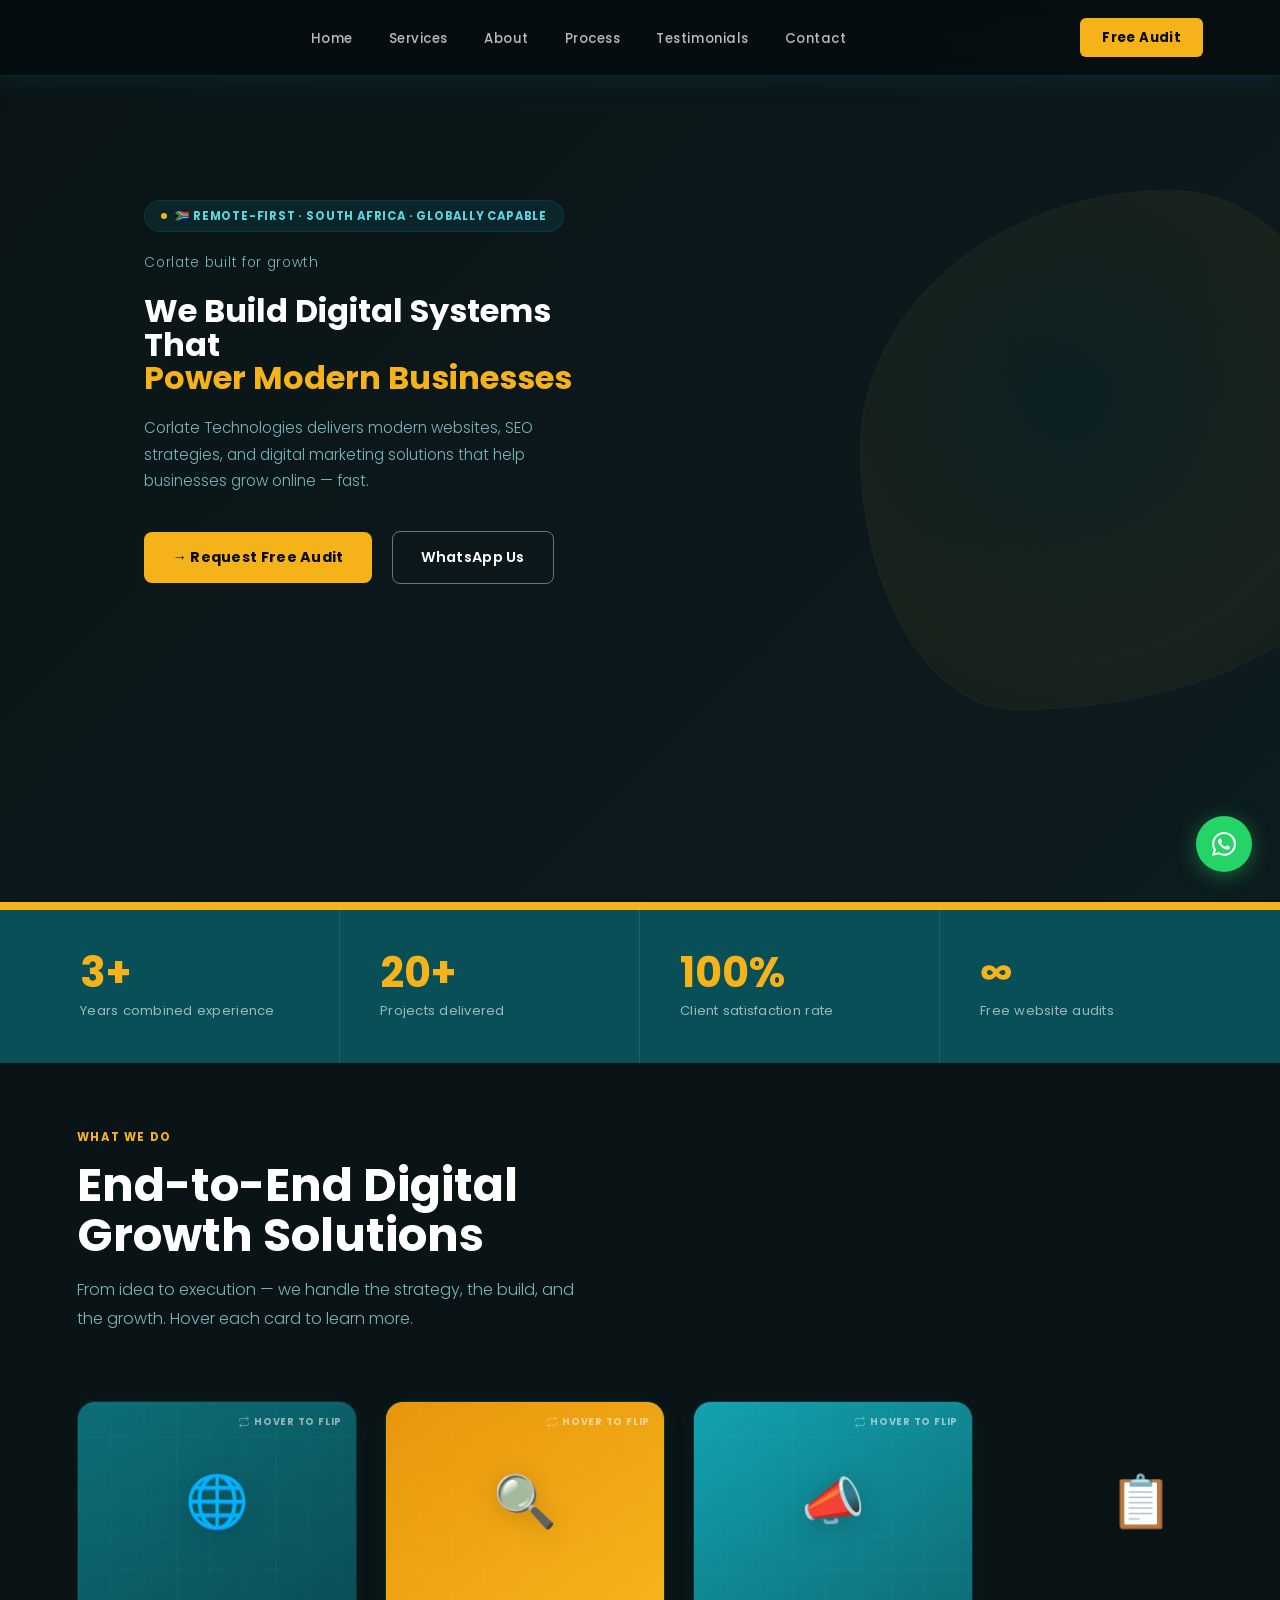
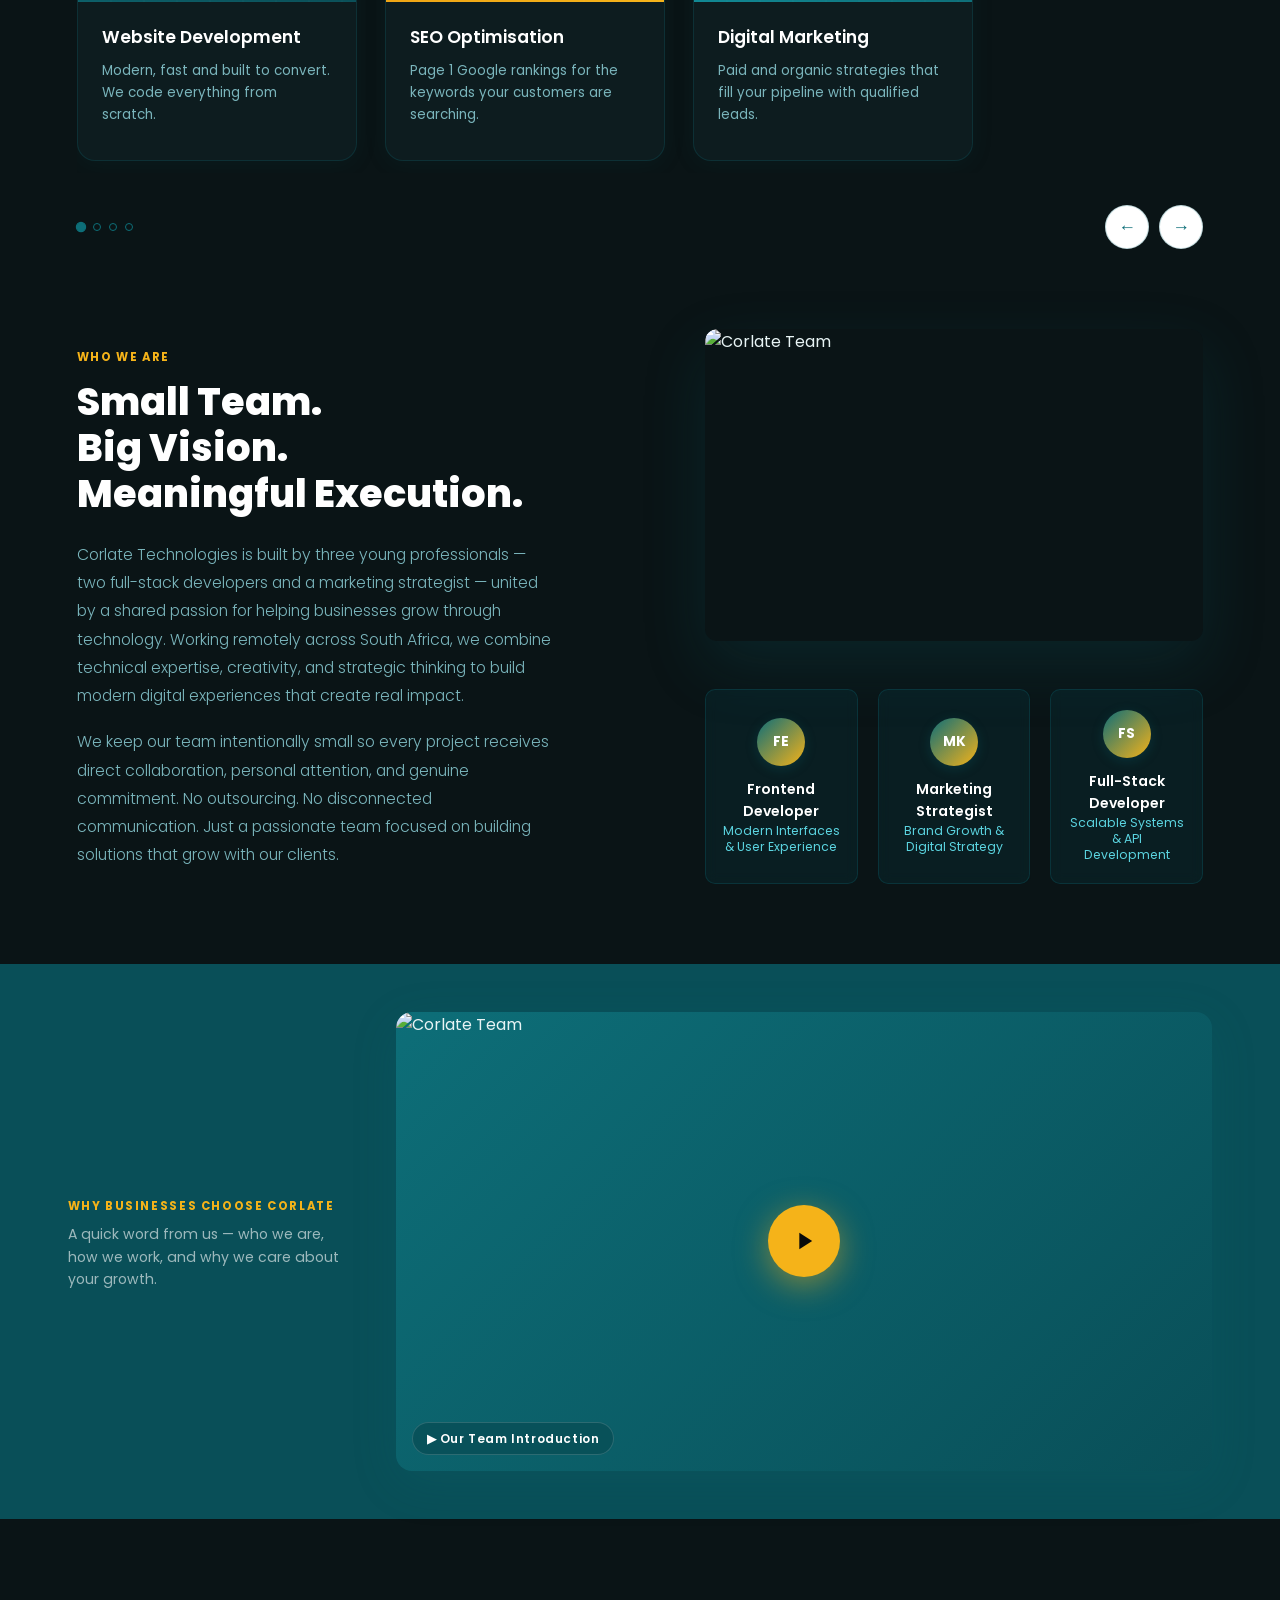
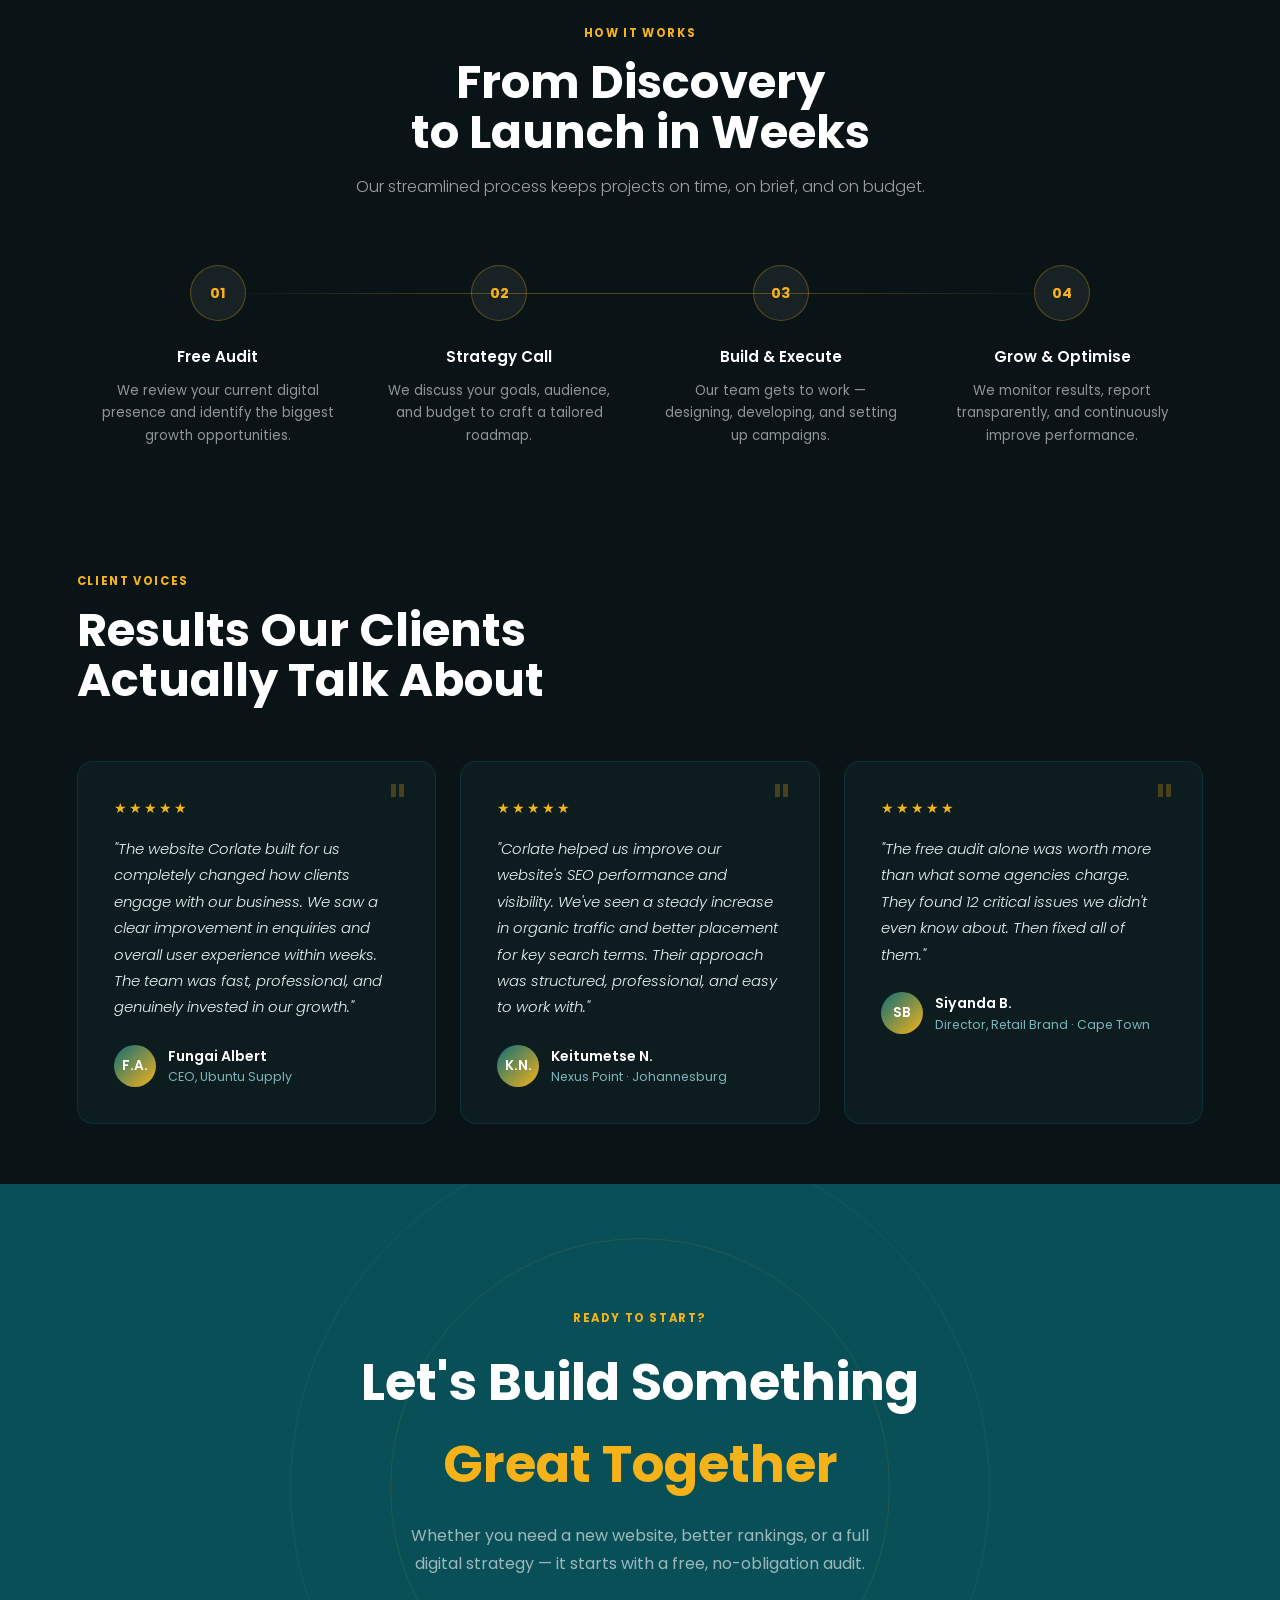
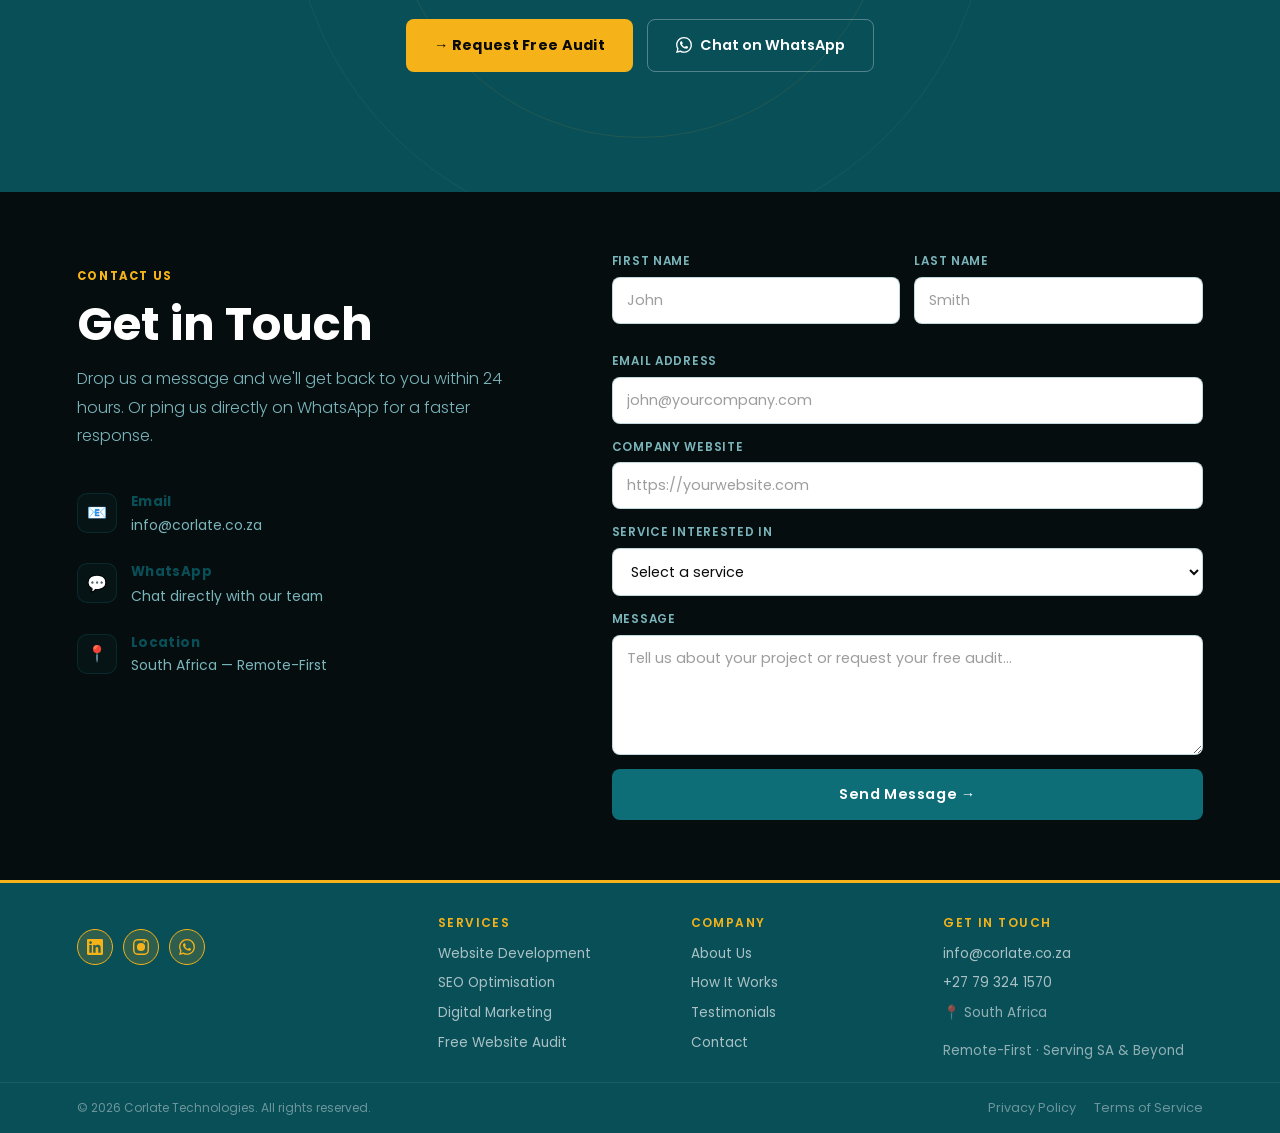
==== index.html @ e8970fb2 "Reorganize project structure: move pages to pages/, css to css/, and js to js/ folders" ====
<!DOCTYPE html>
<html lang="en">
<head>
<meta charset="UTF-8" />
<meta name="viewport" content="width=device-width, initial-scale=1.0" />
<title>Corlate Technologies — Digital Systems That Power Modern Businesses</title>
<link rel="preconnect" href="https://fonts.googleapis.com">
<link href="https://fonts.googleapis.com/css2?family=Poppins:wght@300;400;500;600;700&display=swap" rel="stylesheet">
<link rel="stylesheet" href="css/styles.css">
</head>
<style>
  nav {
    position: fixed; top: 0; left: 0; right: 0; z-index: 100;
    display: flex; align-items: center; justify-content: space-between;
    padding: 0 6%; height: 76px;
    background: rgba(6,13,14,0.88);
    border-bottom: 1px solid rgba(13,110,120,0.25);
    backdrop-filter: blur(16px);
    box-shadow: 0 2px 24px rgba(9,79,88,0.35);
    transition: background 0.3s, box-shadow 0.3s;
  }
  nav.scrolled {
    background: var(--teal-dark);
    box-shadow: 0 2px 32px rgba(9,79,88,0.45);
  }
  .nav-logo span {
    font-family:'Poppins',sans-serif; font-weight:700; font-size:1.1rem;
    color: #ffffff; letter-spacing:0.05em;
  }
  .nav-links a {
    font-size:0.83rem; color: rgba(255,255,255,0.72); text-decoration:none;
    letter-spacing:0.04em; font-weight:500; transition:color 0.2s;
  }
  .nav-links a:hover { color: var(--gold); }
  .nav-logo { display:flex; align-items:center; gap:10px; text-decoration:none; }
  .nav-logo img { height:200px; width:200px; object-fit:contain; border-radius:8px; }
  .nav-links { display:flex; gap:36px; list-style:none; }
  .nav-cta {
    background: var(--gold); color: #0a0a0a; border:none;
    padding: 9px 22px; border-radius: 6px; font-weight:700;
    font-size:0.82rem; cursor:pointer; letter-spacing:0.03em;
    transition: background 0.2s, transform 0.15s;
    text-decoration:none; font-family:'Poppins',sans-serif;
  }
  .nav-cta:hover { background:var(--gold-light); transform:translateY(-1px); }
  .hamburger { display:none; flex-direction:column; gap:5px; cursor:pointer; padding:6px; }
  .hamburger span { width:22px; height:2px; background:#ffffff; border-radius:2px; transition:0.3s; }
  .hamburger.active span:nth-child(1) { transform: rotate(45deg) translate(10px, 10px); }
  .hamburger.active span:nth-child(2) { opacity: 0; }
  .hamburger.active span:nth-child(3) { transform: rotate(-45deg) translate(7px, -7px); }
  
  .mobile-menu { display:none; position:absolute; top:76px; left:0; right:0; background:rgba(6,13,14,0.98); border-bottom:1px solid rgba(13,110,120,0.25); padding:20px 0; max-height:calc(100vh - 76px); overflow-y:auto; }
  .mobile-menu.active { display:block; }
  .mobile-links { display:flex; flex-direction:column; list-style:none; gap:0; }
  .mobile-links li { border-bottom:1px solid rgba(13,110,120,0.1); }
  .mobile-links a { display:block; padding:16px 5%; color:rgba(255,255,255,0.72); text-decoration:none; font-size:0.95rem; transition:color 0.2s, background 0.2s; }
  .mobile-links a:hover { color:var(--gold); background:rgba(13,110,120,0.2); }
  .mobile-cta { background:var(--gold) !important; color:#0a0a0a !important; font-weight:700; margin:12px 5%; border-radius:6px; }
  .mobile-cta:hover { background:var(--gold-light) !important; }

  /* ── HERO ── */
  #hero {
    position: relative; width:100%; height:100vh; min-height:620px;
    display:flex; align-items:flex-start; overflow:hidden; padding-top:200px;
    background: linear-gradient(135deg, #0a1416 0%, #0d1c1f 100%);
  }
  .hero-video {
    position:absolute; inset:0; width:100%; height:100%;
    object-fit:cover; object-position:center;
    opacity: 0.18; z-index:0;
  }
  @media(max-width: 768px) {
    .hero-video {
      opacity: 0.12;
    }
  }

  /* subtle teal geometric accent */
  .hero-geo {
    position:absolute; right: -100px; top:50%; transform:translateY(-50%);
    width:520px; height:520px; z-index:1;
    border-radius:60% 40% 70% 30% / 50% 60% 40% 50%;
    background: radial-gradient(ellipse at 40% 40%, rgba(13,110,120,0.08) 0%, rgba(245,179,25,0.06) 60%, transparent 100%);
    border: 1px solid rgba(13,110,120,0.1);
    animation: morphBlob 12s ease-in-out infinite;
  }
  @media(max-width: 1200px) {
    .hero-geo { display: none; }
  }
  @keyframes morphBlob {
    0%,100%{ border-radius:60% 40% 70% 30%/50% 60% 40% 50%; }
    33%{ border-radius:40% 60% 30% 70%/60% 40% 60% 40%; }
    66%{ border-radius:70% 30% 50% 50%/30% 70% 30% 70%; }
  }
  .hero-content {
    position: relative; z-index: 3;
    max-width: 600px;
    padding: 0 6%;
  }
  .hero-badge {
    display: inline-flex; align-items: center; gap: 8px;
    background: rgba(13,110,120,0.18); border: 1px solid rgba(13,110,120,0.25);
    padding: 6px 16px; border-radius: 100px; margin-bottom: 20px;
    font-size: 0.72rem; color: #5bd4e0; letter-spacing: 0.07em; font-weight: 700;
  }
  .hero-badge::before {
    content:''; width:6px; height:6px; border-radius:50%;
    background:var(--gold); animation: pulse 2s infinite;
  }
  .hero-tagline {
    font-size: 0.85rem; color: #7ab5bc; margin-bottom: 20px;
    font-weight: 300; letter-spacing: 0.05em;
  }
  .hero-title {
    font-family: 'Poppins', sans-serif; font-weight: 700;
    font-size: clamp(1.6rem, 3.5vw, 2rem);
    line-height: 1.05; color: #ffffff; margin-bottom: 20px;
  }
  .hero-title em { font-style: normal; color: #f5b319; }
  .hero-sub {
    font-size: 0.95rem; color: #7ab5bc;
    max-width: 480px; line-height: 1.75; margin-bottom: 36px; font-weight: 300;
  }
  .hero-btns {
    display: flex; gap: 20px; flex-wrap: wrap; align-items: center;
  }
  .btn-primary {
    background: var(--gold); color: #0a0a0a; padding: 14px 28px;
    border-radius: 8px; font-weight: 700; font-size: 0.9rem;
    text-decoration: none; transition: 0.2s; letter-spacing: 0.02em;
    display: inline-flex; align-items: center; gap: 8px;
  }
  .btn-primary:hover { background: var(--gold-light); transform: translateY(-2px); box-shadow: 0 8px 30px rgba(245,179,25,0.32); }
  .btn-gold {
    background:var(--gold); color:#0a0a0a; padding:14px 28px;
    border-radius:8px; font-weight:700; font-size:0.9rem;
    text-decoration:none; transition:0.2s; display:inline-flex; align-items:center; gap:8px;
    letter-spacing:0.02em;
  }
  .btn-gold:hover { background:var(--gold-light); transform:translateY(-2px); box-shadow: 0 8px 30px rgba(245,179,25,0.32); }
  .btn-ghost {
    background:transparent; color:var(--teal); padding:14px 28px;
    border-radius:8px; font-weight:600; font-size:0.9rem;
    text-decoration:none; border:1.5px solid var(--teal);
    transition:0.2s; display:inline-flex; align-items:center; gap:8px;
  }
  .btn-ghost:hover { background:rgba(13,110,120,0.06); transform:translateY(-2px); }
  .btn-whatsapp {
    background:var(--teal-dark); color:#fff; padding:14px 28px;
    border-radius:8px; font-weight:700; font-size:0.9rem;
    text-decoration:none; transition:0.2s; display:inline-flex; align-items:center; gap:8px;
    letter-spacing:0.02em;
  }
  .btn-whatsapp:hover { background:var(--teal); transform:translateY(-2px); box-shadow: 0 8px 30px rgba(13,110,120,0.28); }
  .btn-secondary {
    background: transparent; color: #ffffff; padding: 14px 28px;
    border-radius: 8px; font-weight: 600; font-size: 0.9rem;
    text-decoration: none; border: 1.5px solid rgba(255,255,255,0.4);
    transition: 0.2s; display: inline-flex; align-items: center; gap: 8px;
    letter-spacing: 0.02em;
  }
  .btn-secondary:hover { background: rgba(255,255,255,0.08); border-color: rgba(255,255,255,0.6); transform: translateY(-2px); }
  .hero-description {
    font-size: clamp(0.95rem, 2vw, 1.1rem); color: var(--teal-dark);
    max-width:520px; line-height:1.75; margin-bottom:40px;
    font-weight:300; animation: fadeUp 1s 0.35s ease both;
  }
  .hero-scroll {
    position:absolute; bottom:36px; left:6%; z-index:3;
    display:flex; align-items:center; gap:10px;
    font-size:0.72rem; color:var(--text-muted); letter-spacing:0.1em;
  }
  .scroll-line { width:40px; height:1px; background:var(--teal); opacity:0.35; }

  /* ── HERO SLIDE TEXT ── */
  .hero-slide-outer { margin-bottom: 22px; }
  .hero-slide-wrap {
    overflow: hidden;
    height: clamp(8rem, 15vw, 12rem);
    transition: height 0.6s ease;
  }
  .hero-slide-wrap.expanded { height: clamp(10rem, 14vw, 12rem); }
  .hero-slide-track {
    display: flex;
    flex-direction: column;
  }
  .hero-slide-line {
    font-family: 'Poppins', sans-serif;
    font-weight: 700;
    font-size: clamp(2.4rem, 5.5vw, 4rem);
    line-height: 1.2;
    color: var(--gold);
    text-shadow: 0 0 40px rgba(245,179,25,0.22);
    padding: 8px 0;
    flex-shrink: 0;
  }
  .hero-slide-line.line-2 {
    font-family: 'Poppins', sans-serif;
    font-weight: 400;
    font-size: clamp(0.95rem, 2vw, 1.1rem);
    line-height: 1.75;
    color: var(--gold);
    text-shadow: none;
    max-width: 540px;
    margin-top: 10px;
  }
  @keyframes slideTexts {
    0%   { transform: translateY(0); }
    38%  { transform: translateY(0); }
    46%  { transform: translateY(-100%); }
    84%  { transform: translateY(-100%); }
    92%  { transform: translateY(0); }
    100% { transform: translateY(0); }
  }

  /* ── SECTION COMMONS ── */
  section { padding: 60px 6%; width: 100%; overflow: hidden; }
  .section-label {
    display:inline-block; font-size:0.72rem; letter-spacing:0.14em;
    text-transform:uppercase; color:#f5b319; font-weight:700;
    margin-bottom:14px;
  }
  .section-title {
    font-family:'Poppins',sans-serif; font-weight:700;
    font-size: clamp(1.9rem, 4vw, 2.9rem); line-height:1.08;
    color:#ffffff; margin-bottom:16px;
  }
  .section-sub {
    font-size:1rem; color:#7ab5bc; max-width:520px;
    line-height:1.78; font-weight:300;
  }

  /* ── STATS RIBBON ── */
  #stats {
    padding: 0;
    background: var(--teal-dark);
    margin-top: 6px;
    border-top: 4px solid var(--gold);
    box-shadow: 0 -4px 0 var(--gold), 0 -12px 40px rgba(9,79,88,0.18);
  }
  .stats-inner {
    display:grid; grid-template-columns:repeat(4,1fr);
    max-width:1200px; margin:0 auto;
  }
  .stat-item {
    padding:42px 40px;
    border-right:1px solid rgba(255,255,255,0.1);
    transition: background 0.3s;
  }
  .stat-item:last-child { border-right:none; }
  .stat-item:hover { background: rgba(255,255,255,0.05); }
  .stat-num {
    font-family:'Poppins',sans-serif; font-weight:700;
    font-size:2.6rem; color:var(--gold); line-height:1;
  }
  .stat-desc { font-size:0.82rem; color:rgba(255,255,255,0.6); margin-top:6px; letter-spacing:0.02em; }

  /* ── SERVICES — 3D FLIP CARDS ── */
  #services {
    background: #0a1416;
    padding-bottom: 40px;
  }
  .services-header {
    max-width:640px; margin-bottom:64px;
  }

  /* Horizontal scroll track */
  .services-track-wrap {
    position: relative;
    overflow: hidden;
    width: 100%;
    max-width: 100%;
  }
  .services-track {
    display: flex;
    gap: 28px;
    overflow-x: auto;
    overflow-y: hidden;
    scroll-snap-type: x mandatory;
    -webkit-overflow-scrolling: touch;
    scrollbar-width: none;
    padding-bottom: 12px;
    cursor: grab;
    /* extra bottom padding so box-shadow of flipped card isn't clipped */
    padding-top: 4px;
    width: 100%;
    max-width: 100%;
  }
  .services-track:active { cursor: grabbing; }
  .services-track::-webkit-scrollbar { display:none; }

  /* The outer wrapper — sets the 3D perspective */
  .service-flip-wrap {
    flex: 0 0 280px;
    scroll-snap-align: start;
    height: 360px;
    perspective: 1000px;
    cursor: pointer;
  }

  /* The card itself — rotates on hover/touch */
  .service-card {
    width: 100%; height: 100%;
    position: relative;
    transform-style: preserve-3d;
    transition: transform 0.65s cubic-bezier(0.4, 0.2, 0.2, 1);
    border-radius: 18px;
  }
  /* Hover flips on desktop */
  .service-flip-wrap:hover .service-card {
    transform: rotateY(180deg);
  }
  /* JS-toggled flip for touch devices */
  .service-flip-wrap.flipped .service-card {
    transform: rotateY(180deg);
  }

  /* Both faces share these base styles */
  .card-front,
  .card-back {
    position: absolute; inset: 0;
    border-radius: 18px;
    backface-visibility: hidden;
    -webkit-backface-visibility: hidden;
    display: flex; flex-direction: column;
    overflow: hidden;
  }

  /* ── FRONT FACE ── */
  .card-front {
    background: #0d1c1f;
    border: 1px solid rgba(13,110,120,0.25);
    box-shadow: 0 4px 24px rgba(13,110,120,0.07);
  }
  .card-front-visual {
    flex: 0 0 200px;
    display: flex; align-items: center; justify-content: center;
    position: relative; overflow: hidden;
  }
  .card-front-visual::after {
    content:'';
    position: absolute; inset: 0; opacity: 0.07;
    background-image:
      repeating-linear-gradient(0deg, rgba(255,255,255,0.5) 0px, transparent 1px, transparent 32px, rgba(255,255,255,0.5) 33px),
      repeating-linear-gradient(90deg, rgba(255,255,255,0.5) 0px, transparent 1px, transparent 32px, rgba(255,255,255,0.5) 33px);
  }
  .sv-1 { background: linear-gradient(145deg, #0d6e78 0%, #094f58 100%); }
  .sv-2 { background: linear-gradient(145deg, #e8960d 0%, #f5b319 100%); }
  .sv-3 { background: linear-gradient(145deg, #12a3b0 0%, #0d6e78 100%); }
  .sv-4 { background: linear-gradient(145deg, #094f58 0%, #0d9aaa 100%); }

  .card-front-icon {
    font-size: 3.2rem; position: relative; z-index: 1;
    filter: drop-shadow(0 4px 12px rgba(0,0,0,0.2));
  }
  /* small "flip hint" badge */
  .flip-hint {
    position: absolute; top: 12px; right: 14px; z-index: 2;
    font-size: 0.6rem; letter-spacing: 0.08em; font-weight: 700;
    color: rgba(255,255,255,0.55); text-transform: uppercase;
    display: flex; align-items: center; gap: 4px;
  }
  .flip-hint svg { opacity: 0.6; }

  .card-front-body {
    padding: 22px 24px 24px; flex: 1;
  }
  .card-front-body h3 {
    font-family:'Poppins',sans-serif; font-weight:600; font-size:1.08rem;
    color:#ffffff; margin-bottom:8px;
  }
  .card-front-body p {
    font-size:0.84rem; color:#7ab5bc; line-height:1.65;
  }

  /* ── BACK FACE ── */
  .card-back {
    transform: rotateY(180deg);
    justify-content: center;
    padding: 32px 28px;
    box-shadow: 0 16px 48px rgba(13,110,120,0.18);
  }
  .cb-1 { background: linear-gradient(145deg, #0d6e78, #094f58); }
  .cb-2 { background: linear-gradient(145deg, #d48600, #f5b319); }
  .cb-3 { background: linear-gradient(145deg, #0d6e78, #12a3b0); }
  .cb-4 { background: linear-gradient(145deg, #094f58, #0d9aaa); }

  .card-back-icon {
    font-size: 2rem; margin-bottom: 16px; opacity: 0.9;
  }
  .card-back h4 {
    font-family:'Poppins',sans-serif; font-weight:700; font-size:1.1rem;
    margin-bottom: 12px;
  }
  .cb-2 h4 { color: #0a0a0a; }
  .cb-1 h4, .cb-3 h4, .cb-4 h4 { color: #fff; }

  .card-back p {
    font-size: 0.88rem; line-height: 1.72; margin-bottom: 24px;
  }
  .cb-2 p { color: rgba(9,79,88,0.85); }
  .cb-1 p, .cb-3 p, .cb-4 p { color: rgba(255,255,255,0.82); }

  .back-cta {
    display: inline-flex; align-items: center; gap: 6px;
    padding: 10px 20px; border-radius: 8px;
    font-family:'Poppins',sans-serif; font-weight:600;
    font-size: 0.8rem; letter-spacing: 0.05em; text-transform: uppercase;
    text-decoration: none; transition: 0.2s; align-self: flex-start;
  }
  .cb-1 .back-cta, .cb-3 .back-cta, .cb-4 .back-cta {
    background: var(--gold); color: #0a0a0a;
  }
  .cb-2 .back-cta {
    background: var(--teal-dark); color: #fff;
  }
  .back-cta:hover { opacity: 0.88; transform: translateX(3px); }

  /* Scroll nav dots */
  .scroll-nav {
    display: flex; gap: 8px;
  }
  .scroll-dot {
    width: 8px; height: 8px; border-radius: 50%;
    background: transparent; border: 1.5px solid var(--teal);
    cursor: pointer; transition: background 0.2s, transform 0.2s;
  }
  .scroll-dot.active { background: var(--teal); transform: scale(1.3); }

  /* Scroll arrows */
  .scroll-arrows {
    display: flex; gap: 10px;
  }
  .scroll-arrow {
    width: 44px; height: 44px; border-radius: 50%;
    border: 1.5px solid var(--border);
    background: var(--white);
    display: flex; align-items: center; justify-content: center;
    cursor: pointer; transition: 0.2s; color: var(--teal);
    font-size: 1.1rem;
  }
  .scroll-arrow:hover { background: var(--teal); color: #fff; border-color: var(--teal); }

  /* ── ABOUT — SLIDING CARDS ── */
  #about {
    background: #0a1416;
    padding: 40px 6% 80px;
  }
  .about-wrapper {
    display: grid; grid-template-columns: 1.1fr 1fr; gap: 80px; align-items: center;
    margin-bottom: 80px;
  }
  .about-header { max-width:480px; margin-bottom:0; }
  .about-header .section-label { margin-bottom:12px; }
  .about-header .section-title { 
    margin-bottom:24px; 
    font-size: clamp(1.8rem, 3.5vw, 2.4rem); 
    line-height: 1.2; 
    font-weight: 800;
  }
  .about-header .section-sub { 
    margin-bottom:16px; 
    line-height:1.8; 
    font-size: 0.98rem;
    color: #7ab5bc;
  }
  .about-header .section-sub:last-of-type { margin-bottom:0; }
  .about-image-column { 
    display: flex; 
    flex-direction: column; 
    gap: 20px; 
    align-items: stretch;
  }
  .about-image-right {
    width: 100%; 
    aspect-ratio: 1.6 / 1;
    border-radius: 12px; 
    overflow: hidden;
    box-shadow: 0 24px 64px rgba(13,110,120,0.18);
    transition: transform 0.4s cubic-bezier(0.4, 0, 0.2, 1), box-shadow 0.4s;
    background: #0a1416;
    display: flex;
    align-items: center;
    justify-content: center;
  }
  .about-image-right:hover {
    transform: translateY(-3px);
    box-shadow: 0 28px 72px rgba(13,110,120,0.24);
  }
  .about-image-right img {
    width: 100%; 
    height: 100%; 
    object-fit: contain;
    border-radius: 12px;
    display: block;
  }
  .about-track-wrap { position: relative; overflow: hidden; display: none; }
  .about-track {
    display: flex; gap: 24px;
    overflow-x: auto; scroll-snap-type: x mandatory;
    -webkit-overflow-scrolling: touch; scrollbar-width: none;
    padding-bottom: 8px; cursor: grab;
  }
  .about-track:active { cursor: grabbing; }
  .about-track::-webkit-scrollbar { display: none; }

  .about-card {
    flex: 0 0 320px;
    scroll-snap-align: start;
    border-radius: 16px;
    overflow: hidden;
    position: relative;
    border: 1px solid var(--border);
    background: var(--white);
    transition: transform 0.35s, box-shadow 0.35s;
  }
  .about-card:hover {
    transform: translateY(-8px);
    box-shadow: 0 24px 64px rgba(13,110,120,0.13);
  }
  .about-card-visual {
    width: 100%; height: 240px;
    position: relative; overflow: hidden;
    display: flex; align-items: center; justify-content: center;
  }
  .about-card-bg {
    position: absolute; inset: 0;
    transition: transform 0.55s cubic-bezier(0.4,0,0.2,1);
  }
  .about-card:hover .about-card-bg { transform: translateY(-100%); }

  .about-card-reveal {
    position: absolute; inset: 0;
    background: var(--gold);
    transform: translateY(100%);
    transition: transform 0.55s cubic-bezier(0.4,0,0.2,1);
    display: flex; flex-direction: column;
    align-items: flex-start; justify-content: center;
    padding: 32px;
    color: #0a0a0a;
  }
  .about-card:hover .about-card-reveal { transform: translateY(0); }
  .about-card-reveal h4 {
    font-family: 'Poppins', sans-serif; font-weight: 600;
    font-size: 1rem; margin-bottom: 10px; color: var(--teal-dark);
  }
  .about-card-reveal p {
    font-size: 0.88rem; line-height: 1.65; color: rgba(9,79,88,0.85);
  }
  .about-card-reveal .about-link {
    margin-top: 16px; font-size: 0.75rem; font-weight: 700;
    letter-spacing: 0.07em; text-transform: uppercase;
    color: var(--teal-dark); text-decoration: none;
    display: inline-flex; align-items: center; gap: 6px;
  }

  .about-card-icon {
    font-size: 2.8rem; z-index: 1; position: relative;
  }
  .ab-1 { background: linear-gradient(135deg, #eef4f5 0%, #d6eaec 100%); }
  .ab-2 { background: linear-gradient(135deg, #fff8e1 0%, #fde9a2 100%); }
  .ab-3 { background: linear-gradient(135deg, #e8f4f5 0%, #b8dfe4 100%); }

  .about-card-body {
    padding: 24px 28px 28px;
  }
  .about-card-body h3 {
    font-family:'Poppins',sans-serif; font-weight:600; font-size:1.05rem;
    color: var(--teal-dark); margin-bottom: 8px;
  }
  .about-card-body p {
    font-size: 0.84rem; color: var(--text-muted); line-height: 1.65;
  }

  /* Team strip below about cards */
  .team-strip {
    display: grid; 
    grid-template-columns: repeat(3, 1fr);
    gap: 20px; 
    margin-top: 0;
    width: 100%;
  }
  .team-card {
    background: rgba(13,110,120,0.12); 
    border: 1px solid rgba(13,110,120,0.28);
    border-radius: 10px; 
    padding: 20px 16px;
    display: flex; 
    flex-direction: column; 
    align-items: center; 
    justify-content: center; 
    gap: 12px;
    text-align: center;
    transition: all 0.3s cubic-bezier(0.4, 0, 0.2, 1);
    backdrop-filter: blur(6px);
  }
  .team-card:nth-child(2) {
    grid-column: auto;
  }
  .team-card:hover { 
    border-color: rgba(18,163,176,0.5); 
    background: rgba(13,110,120,0.2); 
    transform: translateY(-4px); 
    box-shadow: 0 8px 32px rgba(13,110,120,0.15); 
  }
  .team-avatar {
    width: 48px; 
    height: 48px; 
    border-radius: 50%;
    background: linear-gradient(135deg, var(--teal), var(--gold));
    display: flex; 
    align-items: center; 
    justify-content: center;
    font-family:'Poppins',sans-serif; 
    font-weight:700;
    font-size: 0.85rem; 
    color: #fff; 
    flex-shrink: 0;
    box-shadow: 0 3px 12px rgba(13,110,120,0.25);
  }
  .team-card h4 { 
    font-family:'Poppins',sans-serif; 
    font-weight:600; 
    font-size:0.88rem; 
    color:#ffffff; 
    text-align: center;
    margin: 0;
  }
  .team-card p { 
    font-size:0.77rem; 
    color:#5bd4e0; 
    margin: 0; 
    text-align: center; 
    font-weight: 400;
    line-height: 1.3;
  }

  /* ── TEAM VIDEO ── */
  .team-video-wrap {
    display: grid;
    grid-template-columns: 280px 1fr;
    gap: 48px;
    align-items: center;
    margin-top: 56px;
    padding: 48px 6%;
    margin-left: calc(-50vw + 50%);
    margin-right: calc(-50vw + 50%);
    width: 100vw;
    background: var(--teal-dark);
    border: none;
  }
  .team-video-wrap .section-label { color: var(--gold); }
  .team-video-wrap .team-video-label p { color: rgba(255,255,255,0.6); }
  .team-video-player {
    position: relative;
    border-radius: 16px;
    overflow: hidden;
    aspect-ratio: 16/9;
    cursor: pointer;
    box-shadow: 0 12px 48px rgba(13,110,120,0.14);
    background: var(--teal-dark);
  }
  .tvp-poster {
    position: absolute; inset: 0;
    transition: opacity 0.4s;
  }
  .tvp-poster img {
    width: 100%; height: 100%;
    object-fit: cover; display: block;
  }
  .tvp-overlay {
    position: absolute; inset: 0;
    background: linear-gradient(135deg, rgba(9,79,88,0.55) 0%, rgba(13,110,120,0.3) 100%);
  }
  .tvp-play-btn {
    position: absolute; top: 50%; left: 50%;
    transform: translate(-50%, -50%);
    width: 72px; height: 72px; border-radius: 50%;
    background: var(--gold); border: none; cursor: pointer;
    display: flex; align-items: center; justify-content: center;
    color: #0a0a0a;
    box-shadow: 0 8px 32px rgba(245,179,25,0.5);
    transition: transform 0.2s, box-shadow 0.2s;
  }
  .team-video-player:hover .tvp-play-btn {
    transform: translate(-50%, -50%) scale(1.1);
    box-shadow: 0 12px 40px rgba(245,179,25,0.65);
  }
  .tvp-badge {
    position: absolute; bottom: 16px; left: 16px;
    background: rgba(9,79,88,0.85); backdrop-filter: blur(8px);
    color: #fff; font-size: 0.75rem; font-weight: 600;
    letter-spacing: 0.05em; padding: 6px 14px; border-radius: 100px;
    border: 1px solid rgba(255,255,255,0.15);
  }
  .tvp-poster.hidden { opacity: 0; pointer-events: none; }

  @media(max-width:900px){
    .team-video-wrap { grid-template-columns: 1fr; gap: 24px; width: 100vw; margin-left: calc(-50vw + 50%); margin-right: calc(-50vw + 50%); }
  }

  /* ── TRUST LOGOS ── */
  #trust {
    text-align:center; padding:60px 6%;
    background: #0a1416;
    border-top: 1px solid var(--border);
    border-bottom: 1px solid var(--border);
  }
  .trust-label { font-size:0.73rem; letter-spacing:0.12em; text-transform:uppercase; color:var(--text-muted); margin-bottom:36px; font-weight:600; }
  .logos-row {
    display:flex; justify-content:center; align-items:center;
    flex-wrap:wrap; gap:52px;
  }
  .logo-placeholder {
    font-family:'Poppins',sans-serif; font-weight:700; font-size:0.95rem;
    color:rgba(13,110,120,0.25); letter-spacing:0.1em;
    transition:color 0.3s;
  }
  .logo-placeholder:hover { color:rgba(13,110,120,0.6); }

  /* ── PROCESS ── */
  #process { background: #0a1416; padding-top: 20px; }
  #process .section-label { color: var(--gold); }
  #process .section-title { color: #fff; }
  #process .section-sub { color: rgba(255,255,255,0.6); max-width:none; }
  .process-header { text-align:center; max-width:600px; margin:0 auto 64px; }
  .process-steps {
    display:grid; grid-template-columns:repeat(4,1fr);
    gap:0; position:relative;
  }
  .process-steps::before {
    content:''; position:absolute; top:28px; left:12.5%; right:12.5%; height:1px;
    background:linear-gradient(90deg, transparent, rgba(245,179,25,0.3), rgba(245,179,25,0.3), transparent);
    z-index:0;
  }
  .process-step { position:relative; z-index:1; padding:0 24px; text-align:center; }
  .step-num {
    width:56px; height:56px; border-radius:50%;
    background: rgba(255,255,255,0.06); border:1px solid rgba(245,179,25,0.3);
    display:flex; align-items:center; justify-content:center;
    margin:0 auto 24px; font-family:'Poppins',sans-serif; font-weight:700;
    font-size:0.9rem; color:var(--gold);
    transition: background 0.3s, border-color 0.3s;
  }
  .process-step:hover .step-num { background:rgba(245,179,25,0.15); border-color:var(--gold); }
  .process-step h4 { font-family:'Poppins',sans-serif; font-weight:600; font-size:0.95rem; color:#fff; margin-bottom:10px; }
  .process-step p { font-size:0.83rem; color:rgba(255,255,255,0.55); line-height:1.7; }

  /* ── TESTIMONIALS ── */
  #testimonials { background: #0a1416; }
  #testimonials .test-quote { color: #e8f4f5; }
  #testimonials .test-role { color: #7ab5bc; }
  #testimonials .test-name { color: #ffffff; }
  .test-grid { display:grid; grid-template-columns:repeat(auto-fit,minmax(300px,1fr)); gap:24px; margin-top:56px; }
  .test-card {
    background:#0d1c1f; border:1px solid rgba(13,110,120,0.25);
    border-radius:16px; padding:36px; position:relative;
    transition: border-color 0.3s, transform 0.3s, box-shadow 0.3s;
  }
  .test-card:hover { border-color:var(--teal-light); transform:translateY(-5px); box-shadow:0 16px 48px rgba(13,110,120,0.1); }
  .test-card::before {
    content:'"'; position:absolute; top:20px; right:28px;
    font-family:'Poppins',sans-serif; font-size:4rem; color:var(--gold);
    opacity:0.25; line-height:1;
  }
  .test-quote {
    font-size:0.93rem; color:var(--text); line-height:1.78;
    margin-bottom:24px; font-style:italic; font-weight:300;
  }
  .test-author { display:flex; align-items:center; gap:12px; }
  .test-avatar {
    width:42px; height:42px; border-radius:50%;
    background:linear-gradient(135deg,var(--teal),var(--gold));
    display:flex; align-items:center; justify-content:center;
    font-family:'Poppins',sans-serif; font-weight:600; font-size:0.85rem; color:#fff;
  }
  .test-name { font-family:'Poppins',sans-serif; font-weight:600; font-size:0.88rem; color:var(--teal-dark); }
  .test-role { font-size:0.78rem; color:var(--text-muted); }
  .stars { color:var(--gold); font-size:0.85rem; margin-bottom:16px; letter-spacing:2px; }

  /* ── CTA SECTION ── */
  #cta {
    text-align:center; padding:120px 6%;
    background: var(--teal-dark);
    position:relative; overflow:hidden;
  }
  .cta-ring {
    position:absolute; width:700px; height:700px; border-radius:50%;
    border: 1px solid rgba(255,255,255,0.05);
    top:50%; left:50%; transform:translate(-50%,-50%);
    pointer-events:none;
  }
  .cta-ring-2 {
    position:absolute; width:500px; height:500px; border-radius:50%;
    border: 1px solid rgba(245,179,25,0.1);
    top:50%; left:50%; transform:translate(-50%,-50%);
    pointer-events:none;
  }
  .cta-title {
    font-family:'Poppins',sans-serif; font-weight:700;
    font-size: clamp(2rem, 4.5vw, 3.2rem);
    color:#fff; margin-bottom:16px; position:relative;
  }
  .cta-title em { font-style:normal; color:var(--gold); }
  .cta-sub { color:rgba(255,255,255,0.6); font-size:1rem; max-width:480px; margin:0 auto 40px; line-height:1.78; position:relative; }
  .cta-btns { display:flex; justify-content:center; gap:14px; flex-wrap:wrap; position:relative; }

  /* ── CONTACT ── */
  #contact { background: #060d0e; display:grid; grid-template-columns:1fr 1.3fr; gap:80px; align-items:start; }
  .contact-info { padding-top: 10px; }
  .contact-info .section-sub { margin-bottom:40px; }
  .contact-detail { display:flex; align-items:flex-start; gap:14px; margin-bottom:24px; }
  .contact-icon-wrap {
    width:40px; height:40px; border-radius:10px;
    background: rgba(13,110,120,0.08); border:1px solid var(--border);
    display:flex; align-items:center; justify-content:center;
    font-size:1rem; flex-shrink:0; margin-top:2px;
  }
  .contact-detail h4 { font-size:0.83rem; color:var(--teal-dark); font-weight:700; letter-spacing:0.03em; }
  .contact-detail p, .contact-detail a {
    font-size:0.87rem; color:var(--text-muted); text-decoration:none; transition:color 0.2s;
  }
  .contact-detail a:hover { color:var(--teal); }
  .form-row { display:grid; grid-template-columns:1fr 1fr; gap:14px; margin-bottom:14px; }
  .form-group { display:flex; flex-direction:column; gap:6px; margin-bottom:14px; }
  .form-group label { font-size:0.74rem; color:var(--text-muted); letter-spacing:0.06em; font-weight:600; text-transform:uppercase; }
  .form-group input, .form-group textarea, .form-group select {
    background: #ffffff; border:1.5px solid var(--border);
    border-radius:8px; padding:12px 14px; color:#0a0a0a;
    font-family:'Poppins',sans-serif; font-size:0.9rem;
    transition: border-color 0.2s, background 0.2s; outline:none; width:100%;
  }
  .form-group input:focus, .form-group textarea:focus, .form-group select:focus {
    border-color:var(--teal-light); background:#f9f9f9;
  }
  .form-group input::placeholder, .form-group textarea::placeholder { color:rgba(10,10,10,0.4); }
  .form-group select option { background:#ffffff; color:#0a0a0a; }
  .form-group textarea { resize:vertical; min-height:120px; }
  .form-submit {
    width:100%; padding:15px; background:var(--teal); color:#fff;
    border:none; border-radius:8px; font-family:'Poppins',sans-serif; font-weight:600;
    font-size:0.9rem; cursor:pointer; transition:0.2s; letter-spacing:0.04em;
  }
  .form-submit:hover { background:var(--teal-dark); transform:translateY(-1px); box-shadow:0 8px 24px rgba(13,110,120,0.25); }

  /* ── WHATSAPP FAB ── */
  .wa-fab {
    position:fixed; bottom:28px; right:28px; z-index:200;
    width:56px; height:56px; border-radius:50%;
    background:#25d366; color:#fff; border:none;
    display:flex; align-items:center; justify-content:center;
    font-size:1.5rem; cursor:pointer; box-shadow:0 4px 20px rgba(37,211,102,0.4);
    text-decoration:none; transition:0.2s;
    animation: bounceIn 0.6s 1.2s ease both;
  }
  .wa-fab:hover { transform:scale(1.1) translateY(-2px); box-shadow:0 8px 28px rgba(37,211,102,0.55); }

  /* ── ANIMATIONS ── */
  @keyframes fadeUp { from { opacity:0; transform:translateY(28px); } to { opacity:1; transform:translateY(0); } }
  @keyframes pulse { 0%,100%{opacity:1;transform:scale(1);} 50%{opacity:0.5;transform:scale(0.8);} }
  @keyframes bounceIn { from{opacity:0;transform:scale(0.3);} 70%{transform:scale(1.1);} to{opacity:1;transform:scale(1);} }
  .reveal { opacity:0; transform:translateY(28px); transition:opacity 0.7s ease, transform 0.7s ease; }
  .reveal.visible { opacity:1; transform:translateY(0); }
  .reveal-delay-1 { transition-delay:0.1s; }
  .reveal-delay-2 { transition-delay:0.2s; }
  .reveal-delay-3 { transition-delay:0.3s; }
  .reveal-delay-4 { transition-delay:0.4s; }

  /* ── RESPONSIVE ── */
  @media(max-width:900px){
    #contact { grid-template-columns:1fr; gap:40px; }
    .process-steps { grid-template-columns:repeat(2,1fr); gap:32px; }
    .process-steps::before { display:none; }
    .stats-inner { grid-template-columns:repeat(4,1fr); }
    .stat-item { padding:28px 12px; }
    .team-strip { grid-template-columns:repeat(3,1fr); }
    .about-wrapper { grid-template-columns:1fr; gap:40px; margin-bottom:40px; }
    
    #hero { padding-top: 120px; }
    .hero-content { max-width: 100%; }
    .hero-title { font-size: clamp(1.8rem, 3.5vw, 2.4rem); }
    .hero-btns { flex-wrap: wrap; }
  }
  @media(max-width:768px){
    section { padding: 40px 5%; }
    #services .cards-grid { grid-template-columns: 1fr; }
    
    .footer-top { grid-template-columns: repeat(2, 1fr); gap: 24px; padding: 24px 5%; }
  }
  @media(max-width:640px){
    nav { padding:0 5%; height: 64px; }
    .nav-links, .nav-cta { display:none; }
    .hamburger { display:flex; }
    .nav-logo img { height: 140px; width: 140px; }
    
    section { padding:40px 5%; }
    
    #hero {
      height: 85vh;
      min-height: 500px;
      padding-top: 80px;
      align-items: center;
      justify-content: center;
    }
    .hero-content { 
      max-width: 100%;
      padding: 0 5%;
      text-align: center;
    }
    .hero-tagline { margin-bottom: 16px; }
    .hero-title { 
      font-size: clamp(1.4rem, 4vw, 1.8rem);
      margin-bottom: 16px;
    }
    .hero-sub { 
      max-width: 100%;
      margin-bottom: 28px;
      font-size: 0.9rem;
    }
    .hero-badge { 
      margin-bottom: 16px;
      font-size: 0.65rem; 
      padding: 5px 12px; 
      display: inline-flex;
    }
    .hero-btns { 
      flex-direction: column;
      gap: 12px;
      width: 100%;
    }
    .hero-btns a { 
      width: 100%;
      justify-content: center;
      text-align: center;
      padding: 12px 16px;
      font-size: 0.9rem;
    }
    .hero-geo { display:none; }
    
    .stats-inner { grid-template-columns:repeat(4,1fr); }
    .stat-item { padding:18px 10px; }
    .stat-num { font-size:1.6rem; }
    .stat-desc { font-size:0.7rem; }
    
    #services { padding: 40px 5%; }
    .cards-grid { grid-template-columns: 1fr; gap: 24px; }
    
    .form-row { grid-template-columns:1fr; }
    .process-steps { grid-template-columns:1fr; gap: 24px; }
    
    .team-strip { grid-template-columns:repeat(3,1fr); }
    .about-wrapper { gap:24px; margin-bottom:32px; }
    .about-image-right { 
      min-height: 220px;
      aspect-ratio: 1.5 / 1;
    }
    .about-header .section-title { font-size: 1.5rem; }
    .about-header .section-sub { font-size: 0.9rem; }
    
    .stats-inner { grid-template-columns:repeat(4,1fr); }
    .stat-item { padding: 16px 8px; }
    .stat-num { font-size: 1.4rem; }
    .stat-desc { font-size: 0.65rem; }
    
    #cta { padding: 60px 5%; }
    .cta-title { margin-bottom: 12px; }
    .cta-sub { margin: 0 auto 30px; }
    .cta-btns { gap: 10px; }
    .cta-btns a { padding: 12px 20px; font-size: 0.85rem; }
    
    #contact { padding: 40px 5%; }
    .contact-info .section-title { font-size: 1.5rem; }
  }

  /* ── FOOTER ── */
  footer {
    background: var(--teal-dark);
    border-top: 3px solid var(--gold);
    padding: 0;
  }
  .footer-top {
    display: grid;
    grid-template-columns: 1.5fr 1fr 1fr 1.2fr;
    gap: 36px;
    padding: 30px 6% 20px;
    border-bottom: 1px solid rgba(255,255,255,0.08);
    align-items: flex-start;
  }
  .footer-brand-col { 
    display: flex; 
    flex-direction: column; 
    align-items: flex-start; 
    justify-content: flex-start; 
    gap: 16px;
  }
  .footer-branding {
    display: flex;
    justify-content: flex-start;
    align-items: center;
    gap: 20px;
    width: 100%;
  }
  .footer-logo {
    height: 120px;
    width: 120px;
    object-fit: contain;
    flex-shrink: 0;
  }
  .footer-brand-text {
    display: flex;
    flex-direction: column;
    justify-content: center;
  }
  .footer-brand-text h3 {
    font-family: 'Poppins', sans-serif;
    font-weight: 600;
    font-size: 1.1rem;
    color: var(--gold);
    line-height: 1.3;
    margin: 0;
    letter-spacing: 0.01em;
    text-align: center;
  }
  .footer-socials {
    display: flex;
    gap: 10px;
    align-items: center;
  }
  .footer-social-link {
    display: inline-flex;
    align-items: center;
    justify-content: center;
    width: 36px;
    height: 36px;
    border-radius: 50%;
    background: rgba(245,179,25,0.15);
    color: var(--gold);
    text-decoration: none;
    transition: all 0.2s ease;
    border: 1px solid var(--gold);
  }
  .footer-social-link:hover {
    background: var(--gold);
    color: #0a0a0a;
    border-color: var(--gold);
    transform: translateY(-2px);
  }
  .footer-social-link svg {
    width: 16px;
    height: 16px;
    fill: currentColor;
  }
  
  .footer-col { display: flex; flex-direction: column; gap: 8px; }
  .footer-col h5 {
    font-family:'Poppins',sans-serif; font-weight:600;
    font-size: 0.75rem; letter-spacing: 0.12em;
    text-transform: uppercase; color: var(--gold);
    margin-bottom: 2px;
  }
  .footer-col a {
    font-size: 0.85rem; color: rgba(255,255,255,0.65);
    text-decoration: none; transition: all 0.2s;
  }
  .footer-col a:hover { color: #fff; margin-left: 4px; }
  .footer-location { font-size: 0.85rem; color: rgba(255,255,255,0.55); }
  
  .footer-bottom {
    display: flex; align-items: center; justify-content: space-between;
    flex-wrap: wrap; gap: 12px;
    padding: 15px 6%;
    text-align: center;
  }
  .footer-copy { font-size: 0.75rem; color: rgba(255,255,255,0.4); }
  .footer-legal { display: flex; gap: 18px; }
  .footer-legal a { font-size: 0.8rem; color: rgba(255,255,255,0.4); text-decoration: none; transition: color 0.2s; }
  .footer-legal a:hover { color: rgba(255,255,255,0.7); }

  @media(max-width:900px) {
    #about { padding: 50px 6% 60px; }
    .about-wrapper { grid-template-columns: 1fr; gap: 50px; }
    .about-header { max-width: 100%; }
    .about-header .section-title { font-size: clamp(1.6rem, 3vw, 2.2rem); }
    .team-strip { gap: 16px; }
    .footer-brand-col { gap: 12px; }
    .footer-branding { gap: 16px; }
  }
  @media(max-width:640px) {
    #about { padding: 40px 5% 60px; }
    .about-wrapper { grid-template-columns: 1fr; gap: 40px; }
    .about-header { max-width: 100%; }
    .about-header .section-title { font-size: clamp(1.4rem, 2.8vw, 1.9rem); margin-bottom: 16px; }
    .about-header .section-sub { font-size: 0.95rem; margin-bottom: 12px; }
    .about-image-right { aspect-ratio: 1.5 / 1; }
    .team-strip { grid-template-columns: repeat(3, 1fr); gap: 12px; }
    .team-card { padding: 16px 12px; gap: 10px; }
    .team-avatar { width: 40px; height: 40px; font-size: 0.75rem; }
    .team-card h4 { font-size: 0.76rem; }
    .team-card p { font-size: 0.65rem; }
    
    .footer-top { display: flex; flex-direction: column; gap: 16px; padding: 20px 5%; }
    .footer-brand-col { display: flex; flex-direction: column; align-items: center; padding: 16px 0; border-top: 1px solid rgba(255,255,255,0.08); order: 4; }
    .footer-branding { display: none; }
    .footer-logo { display: none; }
    .footer-socials { justify-content: center; gap: 12px; }
    .footer-col { border-top: 1px solid rgba(255,255,255,0.08); padding: 16px 0; }
    .footer-col h5 { font-size: 0.75rem; }
    .footer-col a { font-size: 0.85rem; }
    .footer-bottom { flex-direction: column; text-align: center; padding: 20px 5%; }
    .footer-legal { flex-direction: column; gap: 16px; }
  }
</style>
<body>

<!-- NAV -->
<nav id="navbar">
  <a class="nav-logo" href="#">
    <img src="assets/images/logo2.png" alt="Corlate Logo" onerror="this.style.display='none'">
  </a>
  <ul class="nav-links">
    <li><a href="#hero">Home</a></li>
    <li><a href="#services">Services</a></li>
    <li><a href="#about">About</a></li>
    <li><a href="#process">Process</a></li>
    <li><a href="#testimonials">Testimonials</a></li>
    <li><a href="#contact">Contact</a></li>
  </ul>
  <a href="#contact" class="nav-cta">Free Audit</a>
  <div class="hamburger" onclick="toggleMenu()">
    <span></span><span></span><span></span>
  </div>
  <div class="mobile-menu" id="mobileMenu">
    <ul class="mobile-links">
      <li><a href="#hero" onclick="toggleMenu()">Home</a></li>
      <li><a href="#services" onclick="toggleMenu()">Services</a></li>
      <li><a href="#about" onclick="toggleMenu()">About</a></li>
      <li><a href="#process" onclick="toggleMenu()">Process</a></li>
      <li><a href="#testimonials" onclick="toggleMenu()">Testimonials</a></li>
      <li><a href="#contact" onclick="toggleMenu()">Contact</a></li>
      <li><a href="#contact" class="mobile-cta" onclick="toggleMenu()">Free Audit</a></li>
    </ul>
  </div>
</nav>

<!-- HERO -->
<section id="hero">
  <video class="hero-video" autoplay muted loop playsinline preload="metadata">
    <source src="assets/videos/corlate-hero.mp4" type="video/mp4">
    Your browser does not support the video tag.
  </video>
  <div class="hero-geo"></div>
  <div class="hero-content">
    <div class="hero-badge">🇿🇦 REMOTE-FIRST · SOUTH AFRICA · GLOBALLY CAPABLE</div>
    <p class="hero-tagline">Corlate built for growth</p>
    <h1 class="hero-title">
      We Build Digital Systems That<br>
      <em>Power Modern Businesses</em>
    </h1>
    <p class="hero-sub">Corlate Technologies delivers modern websites, SEO strategies, and digital marketing solutions that help businesses grow online — fast.</p>
    <div class="hero-btns">
      <a href="#contact" class="btn-primary">→ Request Free Audit</a>
      <a href="https://wa.me/27793241570?text=Hi%20Corlate%20Technologies%2C%20I%20want%20a%20free%20audit" target="_blank" class="btn-secondary">WhatsApp Us</a>
    </div>
  </div>
</section>

<!-- STATS -->
<div id="stats">
  <div class="stats-inner">
    <div class="stat-item reveal">
      <div class="stat-num">3+</div>
      <div class="stat-desc">Years combined experience</div>
    </div>
    <div class="stat-item reveal reveal-delay-1">
      <div class="stat-num">20+</div>
      <div class="stat-desc">Projects delivered</div>
    </div>
    <div class="stat-item reveal reveal-delay-2">
      <div class="stat-num">100%</div>
      <div class="stat-desc">Client satisfaction rate</div>
    </div>
    <div class="stat-item reveal reveal-delay-3">
      <div class="stat-num">∞</div>
      <div class="stat-desc">Free website audits</div>
    </div>
  </div>
</div>

<!-- SERVICES -->
<section id="services">
  <div class="services-header">
    <div class="section-label reveal">What We Do</div>
    <h2 class="section-title reveal reveal-delay-1">End-to-End Digital<br>Growth Solutions</h2>
    <p class="section-sub reveal reveal-delay-2">From idea to execution — we handle the strategy, the build, and the growth. Hover each card to learn more.</p>
  </div>

  <div class="services-track-wrap reveal reveal-delay-3">
    <div class="services-track" id="servicesTrack">

      <!-- Card 1: Website Development -->
      <div class="service-flip-wrap" onclick="toggleFlip(this)">
        <div class="service-card">
          <!-- FRONT -->
          <div class="card-front">
            <div class="card-front-visual sv-1">
              <div class="flip-hint">
                <svg width="12" height="12" viewBox="0 0 24 24" fill="none" stroke="currentColor" stroke-width="2"><path d="M17 1l4 4-4 4"/><path d="M3 11V9a4 4 0 014-4h14"/><path d="M7 23l-4-4 4-4"/><path d="M21 13v2a4 4 0 01-4 4H3"/></svg>
                Hover to flip
              </div>
              <span class="card-front-icon">🌐</span>
            </div>
            <div class="card-front-body">
              <h3>Website Development</h3>
              <p>Modern, fast and built to convert. We code everything from scratch.</p>
            </div>
          </div>
          <!-- BACK -->
          <div class="card-back cb-1">
            <span class="card-back-icon">🌐</span>
            <h4>Website Development</h4>
            <p>Fast, responsive, conversion-optimised websites built with modern tech. From landing pages to full platforms — digital experiences that perform and grow your business.</p>
            <a href="#contact" class="back-cta">→ Get a Quote</a>
          </div>
        </div>
      </div>

      <!-- Card 2: SEO -->
      <div class="service-flip-wrap" onclick="toggleFlip(this)">
        <div class="service-card">
          <div class="card-front">
            <div class="card-front-visual sv-2">
              <div class="flip-hint">
                <svg width="12" height="12" viewBox="0 0 24 24" fill="none" stroke="currentColor" stroke-width="2"><path d="M17 1l4 4-4 4"/><path d="M3 11V9a4 4 0 014-4h14"/><path d="M7 23l-4-4 4-4"/><path d="M21 13v2a4 4 0 01-4 4H3"/></svg>
                Hover to flip
              </div>
              <span class="card-front-icon">🔍</span>
            </div>
            <div class="card-front-body">
              <h3>SEO Optimisation</h3>
              <p>Page 1 Google rankings for the keywords your customers are searching.</p>
            </div>
          </div>
          <div class="card-back cb-2">
            <span class="card-back-icon">🔍</span>
            <h4>SEO Optimisation</h4>
            <p>Rank higher on Google. We implement technical SEO, content strategy, and backlink building to put your business in front of the right people at the right time.</p>
            <a href="#contact" class="back-cta">→ Boost Rankings</a>
          </div>
        </div>
      </div>

      <!-- Card 3: Digital Marketing -->
      <div class="service-flip-wrap" onclick="toggleFlip(this)">
        <div class="service-card">
          <div class="card-front">
            <div class="card-front-visual sv-3">
              <div class="flip-hint">
                <svg width="12" height="12" viewBox="0 0 24 24" fill="none" stroke="currentColor" stroke-width="2"><path d="M17 1l4 4-4 4"/><path d="M3 11V9a4 4 0 014-4h14"/><path d="M7 23l-4-4 4-4"/><path d="M21 13v2a4 4 0 01-4 4H3"/></svg>
                Hover to flip
              </div>
              <span class="card-front-icon">📣</span>
            </div>
            <div class="card-front-body">
              <h3>Digital Marketing</h3>
              <p>Paid and organic strategies that fill your pipeline with qualified leads.</p>
            </div>
          </div>
          <div class="card-back cb-3">
            <span class="card-back-icon">📣</span>
            <h4>Digital Marketing</h4>
            <p>Data-driven campaigns across paid social, Google Ads, and organic channels. We turn impressions into leads and leads into loyal, paying customers.</p>
            <a href="#contact" class="back-cta">→ Grow Revenue</a>
          </div>
        </div>
      </div>

      <!-- Card 4: Free Audit -->
      <div class="service-flip-wrap" onclick="toggleFlip(this)">
        <div class="service-card">
          <div class="card-front">
            <div class="card-front-visual sv-4">
              <div class="flip-hint">
                <svg width="12" height="12" viewBox="0 0 24 24" fill="none" stroke="currentColor" stroke-width="2"><path d="M17 1l4 4-4 4"/><path d="M3 11V9a4 4 0 014-4h14"/><path d="M7 23l-4-4 4-4"/><path d="M21 13v2a4 4 0 01-4 4H3"/></svg>
                Hover to flip
              </div>
              <span class="card-front-icon">📋</span>
            </div>
            <div class="card-front-body">
              <h3>Free Website Audit</h3>
              <p>Find the gaps holding your business back — at zero cost to you.</p>
            </div>
          </div>
          <div class="card-back cb-4">
            <span class="card-back-icon">📋</span>
            <h4>Free Website Audit</h4>
            <p>We'll audit your current site — speed, SEO, UX, and conversion gaps — then deliver a full, actionable report at absolutely zero cost. No strings attached.</p>
            <a href="#contact" class="back-cta">→ Claim Your Audit</a>
          </div>
        </div>
      </div>

    </div>
  </div>

  <div style="display:flex; justify-content:space-between; align-items:center; margin-top:32px;">
    <div class="scroll-nav" id="servicesDots">
      <div class="scroll-dot active" onclick="scrollToCard('servicesTrack','servicesDots',0)"></div>
      <div class="scroll-dot" onclick="scrollToCard('servicesTrack','servicesDots',1)"></div>
      <div class="scroll-dot" onclick="scrollToCard('servicesTrack','servicesDots',2)"></div>
      <div class="scroll-dot" onclick="scrollToCard('servicesTrack','servicesDots',3)"></div>
    </div>
    <div class="scroll-arrows">
      <div class="scroll-arrow" onclick="nudge('servicesTrack',-1)">←</div>
      <div class="scroll-arrow" onclick="nudge('servicesTrack',1)">→</div>
    </div>
  </div>
</section>

<!-- ABOUT -->
<section id="about">
  <div class="about-wrapper">
    <div class="about-header">
      <div class="section-label reveal">Who We Are</div>
      <h2 class="section-title reveal reveal-delay-1">Small Team.<br>Big Vision.<br>Meaningful Execution.</h2>
      <p class="section-sub reveal reveal-delay-2">Corlate Technologies is built by three young professionals — two full-stack developers and a marketing strategist — united by a shared passion for helping businesses grow through technology. Working remotely across South Africa, we combine technical expertise, creativity, and strategic thinking to build modern digital experiences that create real impact.</p>
      <p class="section-sub reveal reveal-delay-2" style="margin-top: 18px;">We keep our team intentionally small so every project receives direct collaboration, personal attention, and genuine commitment. No outsourcing. No disconnected communication. Just a passionate team focused on building solutions that grow with our clients.</p>
    </div>
    <div class="about-image-column">
      <div class="about-image-right reveal reveal-delay-3">
        <img src="assets/images/corlate-team2.jpeg" alt="Corlate Team">
      </div>
      <!-- Team strip -->
      <div class="team-strip reveal" style="margin-top:28px;">
        <div class="team-card">
          <div class="team-avatar">FE</div>
          <div>
            <h4>Frontend Developer</h4>
            <p>Modern Interfaces & User Experience</p>
          </div>
        </div>
        <div class="team-card">
          <div class="team-avatar">MK</div>
          <div>
            <h4>Marketing Strategist</h4>
            <p>Brand Growth & Digital Strategy</p>
          </div>
        </div>
        <div class="team-card">
          <div class="team-avatar">FS</div>
          <div>
            <h4>Full-Stack Developer</h4>
            <p>Scalable Systems & API Development</p>
          </div>
        </div>
      </div>
    </div>
  </div>

  <div class="about-track-wrap reveal reveal-delay-3">
    <div class="about-track" id="aboutTrack">

      <!-- Card 1 -->
      <div class="about-card">
        <div class="about-card-visual">
          <div class="about-card-bg ab-1"></div>
          <div class="about-card-reveal">
            <h4>Our Development Approach</h4>
            <p>We build with React, Next.js, and modern tooling. Every site is hand-coded for speed, accessibility, and conversion — no templates.</p>
            <a href="#contact" class="about-link">→ Start a Project</a>
          </div>
          <span class="about-card-icon">💻</span>
        </div>
        <div class="about-card-body">
          <h3>Full-Stack Development</h3>
          <p>Custom engineering from backend logic to pixel-perfect frontends.</p>
        </div>
      </div>

      <!-- Card 2 -->
      <div class="about-card">
        <div class="about-card-visual">
          <div class="about-card-bg ab-2"></div>
          <div class="about-card-reveal">
            <h4>Strategy That Converts</h4>
            <p>From Google Ads to organic SEO — we craft digital campaigns rooted in data, not guesswork. We track every rand spent.</p>
            <a href="#contact" class="about-link">→ Grow Your Business</a>
          </div>
          <span class="about-card-icon">📈</span>
        </div>
        <div class="about-card-body">
          <h3>Marketing & Growth</h3>
          <p>Data-driven campaigns that generate qualified leads and measurable ROI.</p>
        </div>
      </div>

      <!-- Card 3 -->
      <div class="about-card">
        <div class="about-card-visual">
          <div class="about-card-bg ab-3"></div>
          <div class="about-card-reveal">
            <h4>Remote-First, SA-Wide</h4>
            <p>We work with clients across South Africa — fully remotely. Fast communication, clear deliverables, and zero need for a physical meeting to get great work done.</p>
            <a href="#contact" class="about-link">→ Work With Us</a>
          </div>
          <span class="about-card-icon">🌍</span>
        </div>
        <div class="about-card-body">
          <h3>Remote-First Team</h3>
          <p>We serve businesses across SA and beyond — no office visit needed, just results.</p>
        </div>
      </div>

    </div>
  </div>

  <!-- Team Video -->
  <div class="team-video-wrap reveal" style="margin-top:56px;">
    <div class="team-video-label">
      <span class="section-label" style="margin-bottom:0;">Why Businesses Choose Corlate</span>
      <p style="font-size:0.88rem; color:rgba(255,255,255,0.6); margin-top:6px;">A quick word from us — who we are, how we work, and why we care about your growth.</p>
    </div>
    <div class="team-video-player" id="teamVideoPlayer" onclick="playTeamVideo()">
      <!-- Poster / thumbnail frame -->
      <div class="tvp-poster">
        <img src="assets/images/corlate-team.jpeg" alt="Corlate Team" onerror="this.style.background='linear-gradient(135deg,#0d6e78,#094f58)'; this.style.display='block'; this.style.height='100%';">
        <button class="tvp-play-btn" aria-label="Play team video">
          <svg width="28" height="28" viewBox="0 0 24 24" fill="currentColor"><path d="M8 5v14l11-7z"/></svg>
        </button>
        <div class="tvp-badge">▶ Our Team Introduction</div>
      </div>
      <!-- Actual video — hidden until play clicked -->
      <video class="tvp-video" id="teamVideo" controls preload="none"
             src="assets/videos/corlate-about-us.mp4"
             style="display:none; width:100%; height:100%; object-fit:cover; border-radius:16px;">
      </video>
    </div>
  </div>

  </div>
</section>

<!-- PROCESS -->
<section id="process">
  <div class="process-header">
    <div class="section-label reveal">How It Works</div>
    <h2 class="section-title reveal reveal-delay-1">From Discovery<br>to Launch in Weeks</h2>
    <p class="section-sub reveal reveal-delay-2" style="max-width:none;">Our streamlined process keeps projects on time, on brief, and on budget.</p>
  </div>
  <div class="process-steps">
    <div class="process-step reveal">
      <div class="step-num">01</div>
      <h4>Free Audit</h4>
      <p>We review your current digital presence and identify the biggest growth opportunities.</p>
    </div>
    <div class="process-step reveal reveal-delay-1">
      <div class="step-num">02</div>
      <h4>Strategy Call</h4>
      <p>We discuss your goals, audience, and budget to craft a tailored roadmap.</p>
    </div>
    <div class="process-step reveal reveal-delay-2">
      <div class="step-num">03</div>
      <h4>Build & Execute</h4>
      <p>Our team gets to work — designing, developing, and setting up campaigns.</p>
    </div>
    <div class="process-step reveal reveal-delay-3">
      <div class="step-num">04</div>
      <h4>Grow & Optimise</h4>
      <p>We monitor results, report transparently, and continuously improve performance.</p>
    </div>
  </div>
</section>

<!-- TESTIMONIALS -->
<section id="testimonials">
  <div>
    <div class="section-label reveal">Client Voices</div>
    <h2 class="section-title reveal reveal-delay-1">Results Our Clients<br>Actually Talk About</h2>
  </div>
  <div class="test-grid">
    <div class="test-card reveal">
      <div class="stars">★★★★★</div>
      <p class="test-quote">"The website Corlate built for us completely changed how clients engage with our business. We saw a clear improvement in enquiries and overall user experience within weeks. The team was fast, professional, and genuinely invested in our growth."</p>
      <div class="test-author">
        <div class="test-avatar">F.A.</div>
        <div>
          <div class="test-name">Fungai Albert</div>
          <div class="test-role">CEO, Ubuntu Supply</div>
        </div>
      </div>
    </div>
    <div class="test-card reveal reveal-delay-1">
      <div class="stars">★★★★★</div>
      <p class="test-quote">"Corlate helped us improve our website's SEO performance and visibility. We've seen a steady increase in organic traffic and better placement for key search terms. Their approach was structured, professional, and easy to work with."</p>
      <div class="test-author">
        <div class="test-avatar">K.N.</div>
        <div>
          <div class="test-name">Keitumetse N.</div>
          <div class="test-role">Nexus Point · Johannesburg</div>
        </div>
      </div>
    </div>
    <div class="test-card reveal reveal-delay-2">
      <div class="stars">★★★★★</div>
      <p class="test-quote">"The free audit alone was worth more than what some agencies charge. They found 12 critical issues we didn't even know about. Then fixed all of them."</p>
      <div class="test-author">
        <div class="test-avatar">SB</div>
        <div>
          <div class="test-name">Siyanda B.</div>
          <div class="test-role">Director, Retail Brand · Cape Town</div>
        </div>
      </div>
    </div>
  </div>
</section>

<!-- CTA -->
<section id="cta">
  <div class="cta-ring"></div>
  <div class="cta-ring-2"></div>
  <div class="section-label reveal" style="color:var(--gold);">Ready to Start?</div>
  <h2 class="cta-title reveal reveal-delay-1">Let's Build Something<br><em>Great Together</em></h2>
  <p class="cta-sub reveal reveal-delay-2">Whether you need a new website, better rankings, or a full digital strategy — it starts with a free, no-obligation audit.</p>
  <div class="cta-btns reveal reveal-delay-3">
    <a href="#contact" class="btn-gold">→ Request Free Audit</a>
    <a href="https://wa.me/27793241570?text=Hi%20Corlate%20Technologies%2C%20I%20want%20a%20free%20audit" target="_blank" class="btn-ghost" style="color:#fff; border-color:rgba(255,255,255,0.3);">
      <svg width="16" height="16" viewBox="0 0 24 24" fill="currentColor"><path d="M17.472 14.382c-.297-.149-1.758-.867-2.03-.967-.273-.099-.471-.148-.67.15-.197.297-.767.966-.94 1.164-.173.199-.347.223-.644.075-.297-.15-1.255-.463-2.39-1.475-.883-.788-1.48-1.761-1.653-2.059-.173-.297-.018-.458.13-.606.134-.133.298-.347.446-.52.149-.174.198-.298.298-.497.099-.198.05-.371-.025-.52-.075-.149-.669-1.612-.916-2.207-.242-.579-.487-.5-.669-.51-.173-.008-.371-.01-.57-.01-.198 0-.52.074-.792.372-.272.297-1.04 1.016-1.04 2.479 0 1.462 1.065 2.875 1.213 3.074.149.198 2.096 3.2 5.077 4.487.709.306 1.262.489 1.694.625.712.227 1.36.195 1.871.118.571-.085 1.758-.719 2.006-1.413.248-.694.248-1.289.173-1.413-.074-.124-.272-.198-.57-.347m-5.421 7.403h-.004a9.87 9.87 0 01-5.031-1.378l-.361-.214-3.741.982.998-3.648-.235-.374a9.86 9.86 0 01-1.51-5.26c.001-5.45 4.436-9.884 9.888-9.884 2.64 0 5.122 1.03 6.988 2.898a9.825 9.825 0 012.893 6.994c-.003 5.45-4.437 9.884-9.885 9.884m8.413-18.297A11.815 11.815 0 0012.05 0C5.495 0 .16 5.335.157 11.892c0 2.096.547 4.142 1.588 5.945L.057 24l6.305-1.654a11.882 11.882 0 005.683 1.448h.005c6.554 0 11.89-5.335 11.893-11.893a11.821 11.821 0 00-3.48-8.413z"/></svg>
      Chat on WhatsApp
    </a>
  </div>
</section>

<!-- CONTACT -->
<section id="contact">
  <div class="contact-info">
    <div class="section-label reveal">Contact Us</div>
    <h2 class="section-title reveal reveal-delay-1">Get in Touch</h2>
    <p class="section-sub reveal reveal-delay-2">Drop us a message and we'll get back to you within 24 hours. Or ping us directly on WhatsApp for a faster response.</p>
    <div class="contact-detail reveal reveal-delay-3">
      <div class="contact-icon-wrap">📧</div>
      <div>
        <h4>Email</h4>
        <a href="mailto:info@corlate.co.za">info@corlate.co.za</a>
      </div>
    </div>
    <div class="contact-detail reveal reveal-delay-3">
      <div class="contact-icon-wrap">💬</div>
      <div>
        <h4>WhatsApp</h4>
        <a href="https://wa.me/27793241570" target="_blank">Chat directly with our team</a>
      </div>
    </div>
    <div class="contact-detail reveal reveal-delay-4">
      <div class="contact-icon-wrap">📍</div>
      <div>
        <h4>Location</h4>
        <p>South Africa — Remote-First</p>
      </div>
    </div>
  </div>
  <div class="reveal reveal-delay-2">
    <div class="form-row">
      <div class="form-group">
        <label>First Name</label>
        <input type="text" placeholder="John">
      </div>
      <div class="form-group">
        <label>Last Name</label>
        <input type="text" placeholder="Smith">
      </div>
    </div>
    <div class="form-group">
      <label>Email Address</label>
      <input type="email" placeholder="john@yourcompany.com">
    </div>
    <div class="form-group">
      <label>Company Website</label>
      <input type="url" placeholder="https://yourwebsite.com">
    </div>
    <div class="form-group">
      <label>Service Interested In</label>
      <select>
        <option value="">Select a service</option>
        <option>Free Website Audit</option>
        <option>Website Development</option>
        <option>SEO Optimisation</option>
        <option>Digital Marketing</option>
        <option>Full Package</option>
      </select>
    </div>
    <div class="form-group">
      <label>Message</label>
      <textarea placeholder="Tell us about your project or request your free audit…"></textarea>
    </div>
    <button class="form-submit" onclick="handleSubmit(this)">Send Message →</button>
  </div>
</section>

<!-- FOOTER -->
<footer>
  <div class="footer-top">
    <div class="footer-brand-col">
      <div class="footer-branding">
        <img src="assets/images/logo2.png" alt="Corlate Technologies Logo" onerror="this.style.display='none'" class="footer-logo">
      </div>
      <div class="footer-socials">
        <a href="https://www.linkedin.com/company/corlate-technologies/" target="_blank" class="footer-social-link" title="LinkedIn" aria-label="LinkedIn">
          <svg viewBox="0 0 24 24"><path d="M20.447 20.452h-3.554v-5.569c0-1.328-.027-3.037-1.852-3.037-1.853 0-2.136 1.445-2.136 2.939v5.667H9.351V9h3.414v1.561h.046c.477-.9 1.637-1.85 3.37-1.85 3.601 0 4.267 2.37 4.267 5.455v6.286zM5.337 7.433c-1.144 0-2.063-.926-2.063-2.065 0-1.138.92-2.063 2.063-2.063 1.14 0 2.064.925 2.064 2.063 0 1.139-.925 2.065-2.064 2.065zm1.782 13.019H3.555V9h3.564v11.452zM22.225 0H1.771C.792 0 0 .774 0 1.729v20.542C0 23.227.792 24 1.771 24h20.451C23.2 24 24 23.227 24 22.271V1.729C24 .774 23.2 0 22.225 0z"/></svg>
        </a>
        <a href="https://instagram.com/corlate.tech" target="_blank" class="footer-social-link" title="Instagram" aria-label="Instagram">
          <svg viewBox="0 0 24 24"><path d="M12 2.163c3.204 0 3.584.012 4.85.07 3.252.148 4.771 1.691 4.919 4.919.058 1.265.069 1.645.069 4.849 0 3.205-.012 3.584-.069 4.849-.149 3.225-1.664 4.771-4.919 4.919-1.266.058-1.644.07-4.85.07-3.204 0-3.584-.012-4.849-.07-3.26-.149-4.771-1.699-4.919-4.92-.058-1.265-.07-1.644-.07-4.849 0-3.204.013-3.583.07-4.849.149-3.227 1.664-4.771 4.919-4.919 1.266-.057 1.645-.069 4.849-.069zm0-2.163C8.756 0 8.334.012 7.053.07 2.695.272.273 2.69.07 7.052.012 8.333 0 8.756 0 12c0 3.244.011 3.668.07 4.948.202 4.358 2.612 6.78 6.972 6.982 1.283.058 1.703.07 4.948.07 3.244 0 3.668-.012 4.948-.07 4.354-.202 6.782-2.616 6.979-6.98.059-1.28.073-1.703.073-4.948 0-3.244-.011-3.668-.072-4.948-.196-4.373-2.618-6.801-6.979-6.999-1.281-.059-1.69-.073-4.949-.073zM5.838 12a6.162 6.162 0 1112.324 0 6.162 6.162 0 01-12.324 0zM12 16a4 4 0 110-8 4 4 0 010 8zm4.965-10.322a1.44 1.44 0 110-2.881 1.44 1.44 0 010 2.881z"/></svg>
        </a>
        <a href="https://wa.me/27793241570" target="_blank" class="footer-social-link" title="WhatsApp" aria-label="WhatsApp">
          <svg viewBox="0 0 24 24"><path d="M17.472 14.382c-.297-.149-1.758-.867-2.03-.967-.273-.099-.471-.148-.67.15-.197.297-.767.966-.94 1.164-.173.199-.347.223-.644.075-.297-.15-1.255-.463-2.39-1.475-.883-.788-1.48-1.761-1.653-2.059-.173-.297-.018-.458.13-.606.134-.133.298-.347.446-.52.149-.174.198-.298.298-.497.099-.198.05-.371-.025-.52-.075-.149-.669-1.612-.916-2.207-.242-.579-.487-.5-.669-.51-.173-.008-.371-.01-.57-.01-.198 0-.52.074-.792.372-.272.297-1.04 1.016-1.04 2.479 0 1.462 1.065 2.875 1.213 3.074.149.198 2.096 3.2 5.077 4.487.709.306 1.262.489 1.694.625.712.227 1.36.195 1.871.118.571-.085 1.758-.719 2.006-1.413.248-.694.248-1.289.173-1.413-.074-.124-.272-.198-.57-.347m-5.421 7.403h-.004a9.87 9.87 0 01-5.031-1.378l-.361-.214-3.741.982.998-3.648-.235-.374a9.86 9.86 0 01-1.51-5.26c.001-5.45 4.436-9.884 9.888-9.884 2.64 0 5.122 1.03 6.988 2.898a9.825 9.825 0 012.893 6.994c-.003 5.45-4.437 9.884-9.885 9.884m8.413-18.297A11.815 11.815 0 0012.05 0C5.495 0 .16 5.335.157 11.892c0 2.096.547 4.142 1.588 5.945L.057 24l6.305-1.654a11.882 11.882 0 005.683 1.448h.005c6.554 0 11.89-5.335 11.893-11.893a11.821 11.821 0 00-3.48-8.413z"/></svg>
        </a>
      </div>
    </div>

    <div class="footer-col">
      <h5>Services</h5>
      <a href="#services">Website Development</a>
      <a href="#services">SEO Optimisation</a>
      <a href="#services">Digital Marketing</a>
      <a href="#services">Free Website Audit</a>
    </div>

    <div class="footer-col">
      <h5>Company</h5>
      <a href="#about">About Us</a>
      <a href="#process">How It Works</a>
      <a href="#testimonials">Testimonials</a>
      <a href="#contact">Contact</a>
    </div>

    <div class="footer-col">
      <h5>Get in Touch</h5>
      <a href="mailto:info@corlate.co.za">info@corlate.co.za</a>
      <a href="https://wa.me/27793241570" target="_blank">+27 79 324 1570</a>
      <p class="footer-location">📍 South Africa</p>
      <p class="footer-location" style="margin-top:8px;">Remote-First · Serving SA & Beyond</p>
    </div>
  </div>

  <div class="footer-bottom">
    <div class="footer-copy">© <script>document.write(new Date().getFullYear());</script> Corlate Technologies. All rights reserved.</div>
    <div class="footer-legal">
      <a href="#">Privacy Policy</a>
      <a href="#">Terms of Service</a>
    </div>
  </div>
</footer>

<!-- WhatsApp FAB -->
<a href="https://wa.me/27793241570?text=Hi%20Corlate%20Technologies%2C%20I%20want%20a%20free%20audit"
   target="_blank" class="wa-fab" title="Chat on WhatsApp">
  <svg width="24" height="24" viewBox="0 0 24 24" fill="currentColor"><path d="M17.472 14.382c-.297-.149-1.758-.867-2.03-.967-.273-.099-.471-.148-.67.15-.197.297-.767.966-.94 1.164-.173.199-.347.223-.644.075-.297-.15-1.255-.463-2.39-1.475-.883-.788-1.48-1.761-1.653-2.059-.173-.297-.018-.458.13-.606.134-.133.298-.347.446-.52.149-.174.198-.298.298-.497.099-.198.05-.371-.025-.52-.075-.149-.669-1.612-.916-2.207-.242-.579-.487-.5-.669-.51-.173-.008-.371-.01-.57-.01-.198 0-.52.074-.792.372-.272.297-1.04 1.016-1.04 2.479 0 1.462 1.065 2.875 1.213 3.074.149.198 2.096 3.2 5.077 4.487.709.306 1.262.489 1.694.625.712.227 1.36.195 1.871.118.571-.085 1.758-.719 2.006-1.413.248-.694.248-1.289.173-1.413-.074-.124-.272-.198-.57-.347m-5.421 7.403h-.004a9.87 9.87 0 01-5.031-1.378l-.361-.214-3.741.982.998-3.648-.235-.374a9.86 9.86 0 01-1.51-5.26c.001-5.45 4.436-9.884 9.888-9.884 2.64 0 5.122 1.03 6.988 2.898a9.825 9.825 0 012.893 6.994c-.003 5.45-4.437 9.884-9.885 9.884m8.413-18.297A11.815 11.815 0 0012.05 0C5.495 0 .16 5.335.157 11.892c0 2.096.547 4.142 1.588 5.945L.057 24l6.305-1.654a11.882 11.882 0 005.683 1.448h.005c6.554 0 11.89-5.335 11.893-11.893a11.821 11.821 0 00-3.48-8.413z"/></svg>
</a>

<script src="js/script.js"></script>
</body>
</html>
---- css/styles.css ----
:root {
  --teal: #0d6e78;
  --teal-dark: #094f58;
  --teal-light: #12a3b0;
  --gold: #f5b319;
  --gold-light: #fac842;
  --sky: #5bd4e0;
  --bg: #060d0e;
  --bg-2: #0a1416;
  --bg-card: #0d1c1f;
  --text: #e8f4f5;
  --text-muted: #7ab5bc;
  --border: rgba(13,110,120,0.25);
  --white: #ffffff;
}

*, *::before, *::after { box-sizing: border-box; margin: 0; padding: 0; }
html { scroll-behavior: smooth; overflow-x: hidden; max-width: 100vw; }
body {
  font-family: 'Poppins', sans-serif;
  font-weight: 400;
  background: #060d0e;
  color: #e8f4f5;
  overflow-x: hidden;
  line-height: 1.6;
  max-width: 100vw;
}

/* ── NAV ── */
nav {
  position: fixed; top: 0; left: 0; right: 0; z-index: 100;
  display: flex; align-items: center; justify-content: space-between;
  padding: 0 6%; height: 76px;
  background: rgba(6,13,14,0.88);
  border-bottom: 1px solid rgba(13,110,120,0.25);
  backdrop-filter: blur(16px);
  box-shadow: 0 2px 24px rgba(9,79,88,0.35);
  transition: background 0.3s, box-shadow 0.3s;
}
nav.scrolled {
  background: var(--teal-dark);
  box-shadow: 0 2px 32px rgba(9,79,88,0.45);
}
.nav-logo span {
  font-family:'Poppins',sans-serif; font-weight:700; font-size:1.1rem;
  color: #ffffff; letter-spacing:0.05em;
}
.nav-links a {
  font-size:0.83rem; color: rgba(255,255,255,0.72); text-decoration:none;
  letter-spacing:0.04em; font-weight:500; transition:color 0.2s;
}
.nav-links a:hover { color: var(--gold); }
.nav-logo { display:flex; align-items:center; gap:10px; text-decoration:none; }
.nav-logo img { height:200px; width:200px; object-fit:contain; border-radius:8px; }
.nav-links { display:flex; gap:36px; list-style:none; }
.nav-cta {
  background: var(--gold); color: #0a0a0a; border:none;
  padding: 9px 22px; border-radius: 6px; font-weight:700;
  font-size:0.82rem; cursor:pointer; letter-spacing:0.03em;
  transition: background 0.2s, transform 0.15s;
  text-decoration:none; font-family:'Poppins',sans-serif;
}
.nav-cta:hover { background:var(--gold-light); transform:translateY(-1px); }
.hamburger { display:none; flex-direction:column; gap:5px; cursor:pointer; padding:6px; }
.hamburger span { width:22px; height:2px; background:#ffffff; border-radius:2px; transition:0.3s; }
.hamburger.active span:nth-child(1) { transform: rotate(45deg) translate(10px, 10px); }
.hamburger.active span:nth-child(2) { opacity: 0; }
.hamburger.active span:nth-child(3) { transform: rotate(-45deg) translate(7px, -7px); }

.mobile-menu { display:none; position:absolute; top:76px; left:0; right:0; background:rgba(6,13,14,0.98); border-bottom:1px solid rgba(13,110,120,0.25); padding:20px 0; max-height:calc(100vh - 76px); overflow-y:auto; }
.mobile-menu.active { display:block; }
.mobile-links { display:flex; flex-direction:column; list-style:none; gap:0; }
.mobile-links li { border-bottom:1px solid rgba(13,110,120,0.1); }
.mobile-links a { display:block; padding:16px 5%; color:rgba(255,255,255,0.72); text-decoration:none; font-size:0.95rem; transition:color 0.2s, background 0.2s; }
.mobile-links a:hover { color:var(--gold); background:rgba(13,110,120,0.2); }
.mobile-cta { background:var(--gold) !important; color:#0a0a0a !important; font-weight:700; margin:12px 5%; border-radius:6px; }
.mobile-cta:hover { background:var(--gold-light) !important; }

/* ── HERO ── */
#hero {
  position: relative; width:100%; height:100vh; min-height:620px;
  display:flex; align-items:flex-start; overflow:hidden; padding-top:200px;
  background: linear-gradient(135deg, #0a1416 0%, #0d1c1f 100%);
}
.hero-video {
  position:absolute; inset:0; width:100%; height:100%;
  object-fit:cover; object-position:center;
  opacity: 0.18; z-index:0;
}
@media(max-width: 768px) {
  .hero-video {
    opacity: 0.12;
  }
}

/* subtle teal geometric accent */
.hero-geo {
  position:absolute; right: -100px; top:50%; transform:translateY(-50%);
  width:520px; height:520px; z-index:1;
  border-radius:60% 40% 70% 30% / 50% 60% 40% 50%;
  background: radial-gradient(ellipse at 40% 40%, rgba(13,110,120,0.08) 0%, rgba(245,179,25,0.06) 60%, transparent 100%);
  border: 1px solid rgba(13,110,120,0.1);
  animation: morphBlob 12s ease-in-out infinite;
}
@media(max-width: 1200px) {
  .hero-geo { display: none; }
}
@keyframes morphBlob {
  0%,100%{ border-radius:60% 40% 70% 30%/50% 60% 40% 50%; }
  33%{ border-radius:40% 60% 30% 70%/60% 40% 60% 40%; }
  66%{ border-radius:70% 30% 50% 50%/30% 70% 30% 70%; }
}
.hero-content {
  position: relative; z-index: 3;
  max-width: 600px;
  padding: 0 6%;
}
.hero-badge {
  display: inline-flex; align-items: center; gap: 8px;
  background: rgba(13,110,120,0.18); border: 1px solid rgba(13,110,120,0.25);
  padding: 6px 16px; border-radius: 100px; margin-bottom: 20px;
  font-size: 0.72rem; color: #5bd4e0; letter-spacing: 0.07em; font-weight: 700;
}
.hero-badge::before {
  content:''; width:6px; height:6px; border-radius:50%;
  background:var(--gold); animation: pulse 2s infinite;
}
.hero-tagline {
  font-size: 0.85rem; color: #7ab5bc; margin-bottom: 20px;
  font-weight: 300; letter-spacing: 0.05em;
}
.hero-title {
  font-family: 'Poppins', sans-serif; font-weight: 700;
  font-size: clamp(1.6rem, 3.5vw, 2rem);
  line-height: 1.05; color: #ffffff; margin-bottom: 20px;
}
.hero-title em { font-style: normal; color: #f5b319; }
.hero-sub {
  font-size: 0.95rem; color: #7ab5bc;
  max-width: 480px; line-height: 1.75; margin-bottom: 36px; font-weight: 300;
}
.hero-btns {
  display: flex; gap: 20px; flex-wrap: wrap; align-items: center;
}
.btn-primary {
  background: var(--gold); color: #0a0a0a; padding: 14px 28px;
  border-radius: 8px; font-weight: 700; font-size: 0.9rem;
  text-decoration: none; transition: 0.2s; letter-spacing: 0.02em;
  display: inline-flex; align-items: center; gap: 8px;
}
.btn-primary:hover { background: var(--gold-light); transform: translateY(-2px); box-shadow: 0 8px 30px rgba(245,179,25,0.32); }
.btn-gold {
  background:var(--gold); color:#0a0a0a; padding:14px 28px;
  border-radius:8px; font-weight:700; font-size:0.9rem;
  text-decoration:none; transition:0.2s; display:inline-flex; align-items:center; gap:8px;
  letter-spacing:0.02em;
}
.btn-gold:hover { background:var(--gold-light); transform:translateY(-2px); box-shadow: 0 8px 30px rgba(245,179,25,0.32); }
.btn-ghost {
  background:transparent; color:var(--teal); padding:14px 28px;
  border-radius:8px; font-weight:600; font-size:0.9rem;
  text-decoration:none; border:1.5px solid var(--teal);
  transition:0.2s; display:inline-flex; align-items:center; gap:8px;
}
.btn-ghost:hover { background:rgba(13,110,120,0.06); transform:translateY(-2px); }
.btn-whatsapp {
  background:var(--teal-dark); color:#fff; padding:14px 28px;
  border-radius:8px; font-weight:700; font-size:0.9rem;
  text-decoration:none; transition:0.2s; display:inline-flex; align-items:center; gap:8px;
  letter-spacing:0.02em;
}
.btn-whatsapp:hover { background:var(--teal); transform:translateY(-2px); box-shadow: 0 8px 30px rgba(13,110,120,0.28); }
.btn-secondary {
  background: transparent; color: #ffffff; padding: 14px 28px;
  border-radius: 8px; font-weight: 600; font-size: 0.9rem;
  text-decoration: none; border: 1.5px solid rgba(255,255,255,0.4);
  transition: 0.2s; display: inline-flex; align-items: center; gap: 8px;
  letter-spacing: 0.02em;
}
.btn-secondary:hover { background: rgba(255,255,255,0.08); border-color: rgba(255,255,255,0.6); transform: translateY(-2px); }
.hero-description {
  font-size: clamp(0.95rem, 2vw, 1.1rem); color: var(--teal-dark);
  max-width:520px; line-height:1.75; margin-bottom:40px;
  font-weight:300; animation: fadeUp 1s 0.35s ease both;
}
.hero-scroll {
  position:absolute; bottom:36px; left:6%; z-index:3;
  display:flex; align-items:center; gap:10px;
  font-size:0.72rem; color:var(--text-muted); letter-spacing:0.1em;
}
.scroll-line { width:40px; height:1px; background:var(--teal); opacity:0.35; }

/* ── HERO SLIDE TEXT ── */
.hero-slide-outer { margin-bottom: 22px; }
.hero-slide-wrap {
  overflow: hidden;
  height: clamp(8rem, 15vw, 12rem);
  transition: height 0.6s ease;
}
.hero-slide-wrap.expanded { height: clamp(10rem, 14vw, 12rem); }
.hero-slide-track {
  display: flex;
  flex-direction: column;
}
.hero-slide-line {
  font-family: 'Poppins', sans-serif;
  font-weight: 700;
  font-size: clamp(2.4rem, 5.5vw, 4rem);
  line-height: 1.2;
  color: var(--gold);
  text-shadow: 0 0 40px rgba(245,179,25,0.22);
  padding: 8px 0;
  flex-shrink: 0;
}
.hero-slide-line.line-2 {
  font-family: 'Poppins', sans-serif;
  font-weight: 400;
  font-size: clamp(0.95rem, 2vw, 1.1rem);
  line-height: 1.75;
  color: var(--gold);
  text-shadow: none;
  max-width: 540px;
  margin-top: 10px;
}
@keyframes slideTexts {
  0%   { transform: translateY(0); }
  38%  { transform: translateY(0); }
  46%  { transform: translateY(-100%); }
  84%  { transform: translateY(-100%); }
  92%  { transform: translateY(0); }
  100% { transform: translateY(0); }
}

/* ── SECTION COMMONS ── */
section { padding: 60px 6%; width: 100%; overflow: hidden; }
.section-label {
  display:inline-block; font-size:0.72rem; letter-spacing:0.14em;
  text-transform:uppercase; color:#f5b319; font-weight:700;
  margin-bottom:14px;
}
.section-title {
  font-family:'Poppins',sans-serif; font-weight:700;
  font-size: clamp(1.9rem, 4vw, 2.9rem); line-height:1.08;
  color:#ffffff; margin-bottom:16px;
}
.section-sub {
  font-size:1rem; color:#7ab5bc; max-width:520px;
  line-height:1.78; font-weight:300;
}

/* ── STATS RIBBON ── */
#stats {
  padding: 0;
  background: var(--teal-dark);
  margin-top: 6px;
  border-top: 4px solid var(--gold);
  box-shadow: 0 -4px 0 var(--gold), 0 -12px 40px rgba(9,79,88,0.18);
}
.stats-inner {
  display:grid; grid-template-columns:repeat(4,1fr);
  max-width:1200px; margin:0 auto;
}
.stat-item {
  padding:42px 40px;
  border-right:1px solid rgba(255,255,255,0.1);
  transition: background 0.3s;
}
.stat-item:last-child { border-right:none; }
.stat-item:hover { background: rgba(255,255,255,0.05); }
.stat-num {
  font-family:'Poppins',sans-serif; font-weight:700;
  font-size:2.6rem; color:var(--gold); line-height:1;
}
.stat-desc { font-size:0.82rem; color:rgba(255,255,255,0.6); margin-top:6px; letter-spacing:0.02em; }

/* ── SERVICES — 3D FLIP CARDS ── */
#services {
  background: #0a1416;
  padding-bottom: 40px;
}
.services-header {
  max-width:640px; margin-bottom:64px;
}

/* Horizontal scroll track */
.services-track-wrap {
  position: relative;
  overflow: hidden;
  width: 100%;
  max-width: 100%;
}
.services-track {
  display: flex;
  gap: 28px;
  overflow-x: auto;
  overflow-y: hidden;
  scroll-snap-type: x mandatory;
  -webkit-overflow-scrolling: touch;
  scrollbar-width: none;
  padding-bottom: 12px;
  cursor: grab;
  /* extra bottom padding so box-shadow of flipped card isn't clipped */
  padding-top: 4px;
  width: 100%;
  max-width: 100%;
}
.services-track:active { cursor: grabbing; }
.services-track::-webkit-scrollbar { display:none; }

/* The outer wrapper — sets the 3D perspective */
.service-flip-wrap {
  flex: 0 0 280px;
  scroll-snap-align: start;
  height: 360px;
  perspective: 1000px;
  cursor: pointer;
}

/* The card itself — rotates on hover/touch */
.service-card {
  width: 100%; height: 100%;
  position: relative;
  transform-style: preserve-3d;
  transition: transform 0.65s cubic-bezier(0.4, 0.2, 0.2, 1);
  border-radius: 18px;
}
/* Hover flips on desktop */
.service-flip-wrap:hover .service-card {
  transform: rotateY(180deg);
}
/* JS-toggled flip for touch devices */
.service-flip-wrap.flipped .service-card {
  transform: rotateY(180deg);
}

/* Both faces share these base styles */
.card-front,
.card-back {
  position: absolute; inset: 0;
  border-radius: 18px;
  backface-visibility: hidden;
  -webkit-backface-visibility: hidden;
  display: flex; flex-direction: column;
  overflow: hidden;
}

/* ── FRONT FACE ── */
.card-front {
  background: #0d1c1f;
  border: 1px solid rgba(13,110,120,0.25);
  box-shadow: 0 4px 24px rgba(13,110,120,0.07);
}
.card-front-visual {
  flex: 0 0 200px;
  display: flex; align-items: center; justify-content: center;
  position: relative; overflow: hidden;
}
.card-front-visual::after {
  content:'';
  position: absolute; inset: 0; opacity: 0.07;
  background-image:
    repeating-linear-gradient(0deg, rgba(255,255,255,0.5) 0px, transparent 1px, transparent 32px, rgba(255,255,255,0.5) 33px),
    repeating-linear-gradient(90deg, rgba(255,255,255,0.5) 0px, transparent 1px, transparent 32px, rgba(255,255,255,0.5) 33px);
}
.sv-1 { background: linear-gradient(145deg, #0d6e78 0%, #094f58 100%); }
.sv-2 { background: linear-gradient(145deg, #e8960d 0%, #f5b319 100%); }
.sv-3 { background: linear-gradient(145deg, #12a3b0 0%, #0d6e78 100%); }
.sv-4 { background: linear-gradient(145deg, #094f58 0%, #0d9aaa 100%); }

.card-front-icon {
  font-size: 3.2rem; position: relative; z-index: 1;
  filter: drop-shadow(0 4px 12px rgba(0,0,0,0.2));
}
/* small "flip hint" badge */
.flip-hint {
  position: absolute; top: 12px; right: 14px; z-index: 2;
  font-size: 0.6rem; letter-spacing: 0.08em; font-weight: 700;
  color: rgba(255,255,255,0.55); text-transform: uppercase;
  display: flex; align-items: center; gap: 4px;
}
.flip-hint svg { opacity: 0.6; }

.card-front-body {
  padding: 22px 24px 24px; flex: 1;
}
.card-front-body h3 {
  font-family:'Poppins',sans-serif; font-weight:600; font-size:1.08rem;
  color:#ffffff; margin-bottom:8px;
}
.card-front-body p {
  font-size:0.84rem; color:#7ab5bc; line-height:1.65;
}

/* ── BACK FACE ── */
.card-back {
  transform: rotateY(180deg);
  justify-content: center;
  padding: 32px 28px;
  box-shadow: 0 16px 48px rgba(13,110,120,0.18);
}
.cb-1 { background: linear-gradient(145deg, #0d6e78, #094f58); }
.cb-2 { background: linear-gradient(145deg, #d48600, #f5b319); }
.cb-3 { background: linear-gradient(145deg, #0d6e78, #12a3b0); }
.cb-4 { background: linear-gradient(145deg, #094f58, #0d9aaa); }

.card-back-icon {
  font-size: 2rem; margin-bottom: 16px; opacity: 0.9;
}
.card-back h4 {
  font-family:'Poppins',sans-serif; font-weight:700; font-size:1.1rem;
  margin-bottom: 12px;
}
.cb-2 h4 { color: #0a0a0a; }
.cb-1 h4, .cb-3 h4, .cb-4 h4 { color: #fff; }

.card-back p {
  font-size: 0.88rem; line-height: 1.72; margin-bottom: 24px;
}
.cb-2 p { color: rgba(9,79,88,0.85); }
.cb-1 p, .cb-3 p, .cb-4 p { color: rgba(255,255,255,0.82); }

.back-cta {
  display: inline-flex; align-items: center; gap: 6px;
  padding: 10px 20px; border-radius: 8px;
  font-family:'Poppins',sans-serif; font-weight:600;
  font-size: 0.8rem; letter-spacing: 0.05em; text-transform: uppercase;
  text-decoration: none; transition: 0.2s; align-self: flex-start;
}
.cb-1 .back-cta, .cb-3 .back-cta, .cb-4 .back-cta {
  background: var(--gold); color: #0a0a0a;
}
.cb-2 .back-cta {
  background: var(--teal-dark); color: #fff;
}
.back-cta:hover { opacity: 0.88; transform: translateX(3px); }

/* Scroll nav dots */
.scroll-nav {
  display: flex; gap: 8px;
}
.scroll-dot {
  width: 8px; height: 8px; border-radius: 50%;
  background: transparent; border: 1.5px solid var(--teal);
  cursor: pointer; transition: background 0.2s, transform 0.2s;
}
.scroll-dot.active { background: var(--teal); transform: scale(1.3); }

/* Scroll arrows */
.scroll-arrows {
  display: flex; gap: 10px;
}
.scroll-arrow {
  width: 44px; height: 44px; border-radius: 50%;
  border: 1.5px solid var(--border);
  background: var(--white);
  display: flex; align-items: center; justify-content: center;
  cursor: pointer; transition: 0.2s; color: var(--teal);
  font-size: 1.1rem;
}
.scroll-arrow:hover { background: var(--teal); color: #fff; border-color: var(--teal); }

/* ── ABOUT — SLIDING CARDS ── */
#about {
  background: #0a1416;
  padding: 40px 6% 80px;
}
.about-wrapper {
  display: grid; grid-template-columns: 1.1fr 1fr; gap: 80px; align-items: center;
  margin-bottom: 80px;
}
.about-header { max-width:480px; margin-bottom:0; }
.about-header .section-label { margin-bottom:12px; }
.about-header .section-title { 
  margin-bottom:24px; 
  font-size: clamp(1.8rem, 3.5vw, 2.4rem); 
  line-height: 1.2; 
  font-weight: 800;
}
.about-header .section-sub { 
  margin-bottom:16px; 
  line-height:1.8; 
  font-size: 0.98rem;
  color: #7ab5bc;
}
.about-header .section-sub:last-of-type { margin-bottom:0; }
.about-image-column { 
  display: flex; 
  flex-direction: column; 
  gap: 20px; 
  align-items: stretch;
}
.about-image-right {
  width: 100%; 
  aspect-ratio: 1.6 / 1;
  border-radius: 12px; 
  overflow: hidden;
  box-shadow: 0 24px 64px rgba(13,110,120,0.18);
  transition: transform 0.4s cubic-bezier(0.4, 0, 0.2, 1), box-shadow 0.4s;
  background: #0a1416;
  display: flex;
  align-items: center;
  justify-content: center;
}
.about-image-right:hover {
  transform: translateY(-3px);
  box-shadow: 0 28px 72px rgba(13,110,120,0.24);
}
.about-image-right img {
  width: 100%; 
  height: 100%; 
  object-fit: contain;
  border-radius: 12px;
  display: block;
}
.about-track-wrap { position: relative; overflow: hidden; display: none; }
.about-track {
  display: flex; gap: 24px;
  overflow-x: auto; scroll-snap-type: x mandatory;
  -webkit-overflow-scrolling: touch; scrollbar-width: none;
  padding-bottom: 8px; cursor: grab;
}
.about-track:active { cursor: grabbing; }
.about-track::-webkit-scrollbar { display: none; }

.about-card {
  flex: 0 0 320px;
  scroll-snap-align: start;
  border-radius: 16px;
  overflow: hidden;
  position: relative;
  border: 1px solid var(--border);
  background: var(--white);
  transition: transform 0.35s, box-shadow 0.35s;
}
.about-card:hover {
  transform: translateY(-8px);
  box-shadow: 0 24px 64px rgba(13,110,120,0.13);
}
.about-card-visual {
  width: 100%; height: 240px;
  position: relative; overflow: hidden;
  display: flex; align-items: center; justify-content: center;
}
.about-card-bg {
  position: absolute; inset: 0;
  transition: transform 0.55s cubic-bezier(0.4,0,0.2,1);
}
.about-card:hover .about-card-bg { transform: translateY(-100%); }

.about-card-reveal {
  position: absolute; inset: 0;
  background: var(--gold);
  transform: translateY(100%);
  transition: transform 0.55s cubic-bezier(0.4,0,0.2,1);
  display: flex; flex-direction: column;
  align-items: flex-start; justify-content: center;
  padding: 32px;
  color: #0a0a0a;
}
.about-card:hover .about-card-reveal { transform: translateY(0); }
.about-card-reveal h4 {
  font-family: 'Poppins', sans-serif; font-weight: 600;
  font-size: 1rem; margin-bottom: 10px; color: var(--teal-dark);
}
.about-card-reveal p {
  font-size: 0.88rem; line-height: 1.65; color: rgba(9,79,88,0.85);
}
.about-card-reveal .about-link {
  margin-top: 16px; font-size: 0.75rem; font-weight: 700;
  letter-spacing: 0.07em; text-transform: uppercase;
  color: var(--teal-dark); text-decoration: none;
  display: inline-flex; align-items: center; gap: 6px;
}

.about-card-icon {
  font-size: 2.8rem; z-index: 1; position: relative;
}
.ab-1 { background: linear-gradient(135deg, #eef4f5 0%, #d6eaec 100%); }
.ab-2 { background: linear-gradient(135deg, #fff8e1 0%, #fde9a2 100%); }
.ab-3 { background: linear-gradient(135deg, #e8f4f5 0%, #b8dfe4 100%); }

.about-card-body {
  padding: 24px 28px 28px;
}
.about-card-body h3 {
  font-family:'Poppins',sans-serif; font-weight:600; font-size:1.05rem;
  color: var(--teal-dark); margin-bottom: 8px;
}
.about-card-body p {
  font-size: 0.84rem; color: var(--text-muted); line-height: 1.65;
}

/* Team strip below about cards */
.team-strip {
  display: grid; 
  grid-template-columns: repeat(3, 1fr);
  gap: 20px; 
  margin-top: 0;
  width: 100%;
}
.team-card {
  background: rgba(13,110,120,0.12); 
  border: 1px solid rgba(13,110,120,0.28);
  border-radius: 10px; 
  padding: 20px 16px;
  display: flex; 
  flex-direction: column; 
  align-items: center; 
  justify-content: center; 
  gap: 12px;
  text-align: center;
  transition: all 0.3s cubic-bezier(0.4, 0, 0.2, 1);
  backdrop-filter: blur(6px);
}
.team-card:nth-child(2) {
  grid-column: auto;
}
.team-card:hover { 
  border-color: rgba(18,163,176,0.5); 
  background: rgba(13,110,120,0.2); 
  transform: translateY(-4px); 
  box-shadow: 0 8px 32px rgba(13,110,120,0.15); 
}
.team-avatar {
  width: 48px; 
  height: 48px; 
  border-radius: 50%;
  background: linear-gradient(135deg, var(--teal), var(--gold));
  display: flex; 
  align-items: center; 
  justify-content: center;
  font-family:'Poppins',sans-serif; 
  font-weight:700;
  font-size: 0.85rem; 
  color: #fff; 
  flex-shrink: 0;
  box-shadow: 0 3px 12px rgba(13,110,120,0.25);
}
.team-card h4 { 
  font-family:'Poppins',sans-serif; 
  font-weight:600; 
  font-size:0.88rem; 
  color:#ffffff; 
  text-align: center;
  margin: 0;
}
.team-card p { 
  font-size:0.77rem; 
  color:#5bd4e0; 
  margin: 0; 
  text-align: center; 
  font-weight: 400;
  line-height: 1.3;
}

/* ── TEAM VIDEO ── */
.team-video-wrap {
  display: grid;
  grid-template-columns: 280px 1fr;
  gap: 48px;
  align-items: center;
  margin-top: 56px;
  padding: 48px 6%;
  margin-left: calc(-50vw + 50%);
  margin-right: calc(-50vw + 50%);
  width: 100vw;
  background: var(--teal-dark);
  border: none;
}
.team-video-wrap .section-label { color: var(--gold); }
.team-video-wrap .team-video-label p { color: rgba(255,255,255,0.6); }
.team-video-player {
  position: relative;
  border-radius: 16px;
  overflow: hidden;
  aspect-ratio: 16/9;
  cursor: pointer;
  box-shadow: 0 12px 48px rgba(13,110,120,0.14);
  background: var(--teal-dark);
}
.tvp-poster {
  position: absolute; inset: 0;
  transition: opacity 0.4s;
}
.tvp-poster img {
  width: 100%; height: 100%;
  object-fit: cover; display: block;
}
.tvp-overlay {
  position: absolute; inset: 0;
  background: linear-gradient(135deg, rgba(9,79,88,0.55) 0%, rgba(13,110,120,0.3) 100%);
}
.tvp-play-btn {
  position: absolute; top: 50%; left: 50%;
  transform: translate(-50%, -50%);
  width: 72px; height: 72px; border-radius: 50%;
  background: var(--gold); border: none; cursor: pointer;
  display: flex; align-items: center; justify-content: center;
  color: #0a0a0a;
  box-shadow: 0 8px 32px rgba(245,179,25,0.5);
  transition: transform 0.2s, box-shadow 0.2s;
}
.team-video-player:hover .tvp-play-btn {
  transform: translate(-50%, -50%) scale(1.1);
  box-shadow: 0 12px 40px rgba(245,179,25,0.65);
}
.tvp-badge {
  position: absolute; bottom: 16px; left: 16px;
  background: rgba(9,79,88,0.85); backdrop-filter: blur(8px);
  color: #fff; font-size: 0.75rem; font-weight: 600;
  letter-spacing: 0.05em; padding: 6px 14px; border-radius: 100px;
  border: 1px solid rgba(255,255,255,0.15);
}
.tvp-poster.hidden { opacity: 0; pointer-events: none; }

@media(max-width:900px){
  .team-video-wrap { grid-template-columns: 1fr; gap: 24px; width: 100vw; margin-left: calc(-50vw + 50%); margin-right: calc(-50vw + 50%); }
}

/* ── TRUST LOGOS ── */
#trust {
  text-align:center; padding:60px 6%;
  background: #0a1416;
  border-top: 1px solid var(--border);
  border-bottom: 1px solid var(--border);
}
.trust-label { font-size:0.73rem; letter-spacing:0.12em; text-transform:uppercase; color:var(--text-muted); margin-bottom:36px; font-weight:600; }
.logos-row {
  display:flex; justify-content:center; align-items:center;
  flex-wrap:wrap; gap:52px;
}
.logo-placeholder {
  font-family:'Poppins',sans-serif; font-weight:700; font-size:0.95rem;
  color:rgba(13,110,120,0.25); letter-spacing:0.1em;
  transition:color 0.3s;
}
.logo-placeholder:hover { color:rgba(13,110,120,0.6); }

/* ── PROCESS ── */
#process { background: #0a1416; padding-top: 20px; }
#process .section-label { color: var(--gold); }
#process .section-title { color: #fff; }
#process .section-sub { color: rgba(255,255,255,0.6); max-width:none; }
.process-header { text-align:center; max-width:600px; margin:0 auto 64px; }
.process-steps {
  display:grid; grid-template-columns:repeat(4,1fr);
  gap:0; position:relative;
}
.process-steps::before {
  content:''; position:absolute; top:28px; left:12.5%; right:12.5%; height:1px;
  background:linear-gradient(90deg, transparent, rgba(245,179,25,0.3), rgba(245,179,25,0.3), transparent);
  z-index:0;
}
.process-step { position:relative; z-index:1; padding:0 24px; text-align:center; }
.step-num {
  width:56px; height:56px; border-radius:50%;
  background: rgba(255,255,255,0.06); border:1px solid rgba(245,179,25,0.3);
  display:flex; align-items:center; justify-content:center;
  margin:0 auto 24px; font-family:'Poppins',sans-serif; font-weight:700;
  font-size:0.9rem; color:var(--gold);
  transition: background 0.3s, border-color 0.3s;
}
.process-step:hover .step-num { background:rgba(245,179,25,0.15); border-color:var(--gold); }
.process-step h4 { font-family:'Poppins',sans-serif; font-weight:600; font-size:0.95rem; color:#fff; margin-bottom:10px; }
.process-step p { font-size:0.83rem; color:rgba(255,255,255,0.55); line-height:1.7; }

/* ── TESTIMONIALS ── */
#testimonials { background: #0a1416; }
#testimonials .test-quote { color: #e8f4f5; }
#testimonials .test-role { color: #7ab5bc; }
#testimonials .test-name { color: #ffffff; }
.test-grid { display:grid; grid-template-columns:repeat(auto-fit,minmax(300px,1fr)); gap:24px; margin-top:56px; }
.test-card {
  background:#0d1c1f; border:1px solid rgba(13,110,120,0.25);
  border-radius:16px; padding:36px; position:relative;
  transition: border-color 0.3s, transform 0.3s, box-shadow 0.3s;
}
.test-card:hover { border-color:var(--teal-light); transform:translateY(-5px); box-shadow:0 16px 48px rgba(13,110,120,0.1); }
.test-card::before {
  content:'"'; position:absolute; top:20px; right:28px;
  font-family:'Poppins',sans-serif; font-size:4rem; color:var(--gold);
  opacity:0.25; line-height:1;
}
.test-quote {
  font-size:0.93rem; color:var(--text); line-height:1.78;
  margin-bottom:24px; font-style:italic; font-weight:300;
}
.test-author { display:flex; align-items:center; gap:12px; }
.test-avatar {
  width:42px; height:42px; border-radius:50%;
  background:linear-gradient(135deg,var(--teal),var(--gold));
  display:flex; align-items:center; justify-content:center;
  font-family:'Poppins',sans-serif; font-weight:600; font-size:0.85rem; color:#fff;
}
.test-name { font-family:'Poppins',sans-serif; font-weight:600; font-size:0.88rem; color:var(--teal-dark); }
.test-role { font-size:0.78rem; color:var(--text-muted); }
.stars { color:var(--gold); font-size:0.85rem; margin-bottom:16px; letter-spacing:2px; }

/* ── CTA SECTION ── */
#cta {
  text-align:center; padding:120px 6%;
  background: var(--teal-dark);
  position:relative; overflow:hidden;
}
.cta-ring {
  position:absolute; width:700px; height:700px; border-radius:50%;
  border: 1px solid rgba(255,255,255,0.05);
  top:50%; left:50%; transform:translate(-50%,-50%);
  pointer-events:none;
}
.cta-ring-2 {
  position:absolute; width:500px; height:500px; border-radius:50%;
  border: 1px solid rgba(245,179,25,0.1);
  top:50%; left:50%; transform:translate(-50%,-50%);
  pointer-events:none;
}
.cta-title {
  font-family:'Poppins',sans-serif; font-weight:700;
  font-size: clamp(2rem, 4.5vw, 3.2rem);
  color:#fff; margin-bottom:16px; position:relative;
}
.cta-title em { font-style:normal; color:var(--gold); }
.cta-sub { color:rgba(255,255,255,0.6); font-size:1rem; max-width:480px; margin:0 auto 40px; line-height:1.78; position:relative; }
.cta-btns { display:flex; justify-content:center; gap:14px; flex-wrap:wrap; position:relative; }

/* ── CONTACT ── */
#contact { background: #060d0e; display:grid; grid-template-columns:1fr 1.3fr; gap:80px; align-items:start; }
.contact-info { padding-top: 10px; }
.contact-info .section-sub { margin-bottom:40px; }
.contact-detail { display:flex; align-items:flex-start; gap:14px; margin-bottom:24px; }
.contact-icon-wrap {
  width:40px; height:40px; border-radius:10px;
  background: rgba(13,110,120,0.08); border:1px solid var(--border);
  display:flex; align-items:center; justify-content:center;
  font-size:1rem; flex-shrink:0; margin-top:2px;
}
.contact-detail h4 { font-size:0.83rem; color:var(--teal-dark); font-weight:700; letter-spacing:0.03em; }
.contact-detail p, .contact-detail a {
  font-size:0.87rem; color:var(--text-muted); text-decoration:none; transition:color 0.2s;
}
.contact-detail a:hover { color:var(--teal); }
.form-row { display:grid; grid-template-columns:1fr 1fr; gap:14px; margin-bottom:14px; }
.form-group { display:flex; flex-direction:column; gap:6px; margin-bottom:14px; }
.form-group label { font-size:0.74rem; color:var(--text-muted); letter-spacing:0.06em; font-weight:600; text-transform:uppercase; }
.form-group input, .form-group textarea, .form-group select {
  background: #ffffff; border:1.5px solid var(--border);
  border-radius:8px; padding:12px 14px; color:#0a0a0a;
  font-family:'Poppins',sans-serif; font-size:0.9rem;
  transition: border-color 0.2s, background 0.2s; outline:none; width:100%;
}
.form-group input:focus, .form-group textarea:focus, .form-group select:focus {
  border-color:var(--teal-light); background:#f9f9f9;
}
.form-group input::placeholder, .form-group textarea::placeholder { color:rgba(10,10,10,0.4); }
.form-group select option { background:#ffffff; color:#0a0a0a; }
.form-group textarea { resize:vertical; min-height:120px; }
.form-submit {
  width:100%; padding:15px; background:var(--teal); color:#fff;
  border:none; border-radius:8px; font-family:'Poppins',sans-serif; font-weight:600;
  font-size:0.9rem; cursor:pointer; transition:0.2s; letter-spacing:0.04em;
}
.form-submit:hover { background:var(--teal-dark); transform:translateY(-1px); box-shadow:0 8px 24px rgba(13,110,120,0.25); }

/* ── WHATSAPP FAB ── */
.wa-fab {
  position:fixed; bottom:28px; right:28px; z-index:200;
  width:56px; height:56px; border-radius:50%;
  background:#25d366; color:#fff; border:none;
  display:flex; align-items:center; justify-content:center;
  font-size:1.5rem; cursor:pointer; box-shadow:0 4px 20px rgba(37,211,102,0.4);
  text-decoration:none; transition:0.2s;
  animation: bounceIn 0.6s 1.2s ease both;
}
.wa-fab:hover { transform:scale(1.1) translateY(-2px); box-shadow:0 8px 28px rgba(37,211,102,0.55); }

/* ── ANIMATIONS ── */
@keyframes fadeUp { from { opacity:0; transform:translateY(28px); } to { opacity:1; transform:translateY(0); } }
@keyframes pulse { 0%,100%{opacity:1;transform:scale(1);} 50%{opacity:0.5;transform:scale(0.8);} }
@keyframes bounceIn { from{opacity:0;transform:scale(0.3);} 70%{transform:scale(1.1);} to{opacity:1;transform:scale(1);} }
.reveal { opacity:0; transform:translateY(28px); transition:opacity 0.7s ease, transform 0.7s ease; }
.reveal.visible { opacity:1; transform:translateY(0); }
.reveal-delay-1 { transition-delay:0.1s; }
.reveal-delay-2 { transition-delay:0.2s; }
.reveal-delay-3 { transition-delay:0.3s; }
.reveal-delay-4 { transition-delay:0.4s; }

/* ── RESPONSIVE ── */
@media(max-width:900px){
  #contact { grid-template-columns:1fr; gap:40px; }
  .process-steps { grid-template-columns:repeat(2,1fr); gap:32px; }
  .process-steps::before { display:none; }
  .stats-inner { grid-template-columns:repeat(4,1fr); }
  .stat-item { padding:28px 12px; }
  .team-strip { grid-template-columns:repeat(3,1fr); }
  .about-wrapper { grid-template-columns:1fr; gap:40px; margin-bottom:40px; }
  
  #hero { padding-top: 120px; }
  .hero-content { max-width: 100%; }
  .hero-title { font-size: clamp(1.8rem, 3.5vw, 2.4rem); }
  .hero-btns { flex-wrap: wrap; }
}
@media(max-width:768px){
  section { padding: 40px 5%; }
  #services .cards-grid { grid-template-columns: 1fr; }
  
  .footer-top { grid-template-columns: repeat(2, 1fr); gap: 24px; padding: 24px 5%; }
}
@media(max-width:640px){
  nav { padding:0 5%; height: 64px; }
  .nav-links, .nav-cta { display:none; }
  .hamburger { display:flex; }
  .nav-logo img { height: 140px; width: 140px; }
  
  section { padding:40px 5%; }
  
  #hero {
    height: 85vh;
    min-height: 500px;
    padding-top: 80px;
    align-items: center;
    justify-content: center;
  }
  .hero-content { 
    max-width: 100%;
    padding: 0 5%;
    text-align: center;
  }
  .hero-tagline { margin-bottom: 16px; }
  .hero-title { 
    font-size: clamp(1.4rem, 4vw, 1.8rem);
    margin-bottom: 16px;
  }
  .hero-sub { 
    max-width: 100%;
    margin-bottom: 28px;
    font-size: 0.9rem;
  }
  .hero-badge { 
    margin-bottom: 16px;
    font-size: 0.65rem; 
    padding: 5px 12px; 
    display: inline-flex;
  }
  .hero-btns { 
    flex-direction: column;
    gap: 12px;
    width: 100%;
  }
  .hero-btns a { 
    width: 100%;
    justify-content: center;
    text-align: center;
    padding: 12px 16px;
    font-size: 0.9rem;
  }
  .hero-geo { display:none; }
  
  .stats-inner { grid-template-columns:repeat(4,1fr); }
  .stat-item { padding:18px 10px; }
  .stat-num { font-size:1.6rem; }
  .stat-desc { font-size:0.7rem; }
  
  #services { padding: 40px 5%; }
  .cards-grid { grid-template-columns: 1fr; gap: 24px; }
  
  .form-row { grid-template-columns:1fr; }
  .process-steps { grid-template-columns:1fr; gap: 24px; }
  
  .team-strip { grid-template-columns:repeat(3,1fr); }
  .about-wrapper { gap:24px; margin-bottom:32px; }
  .about-image-right { 
    min-height: 220px;
    aspect-ratio: 1.5 / 1;
  }
  .about-header .section-title { font-size: 1.5rem; }
  .about-header .section-sub { font-size: 0.9rem; }
  
  .stats-inner { grid-template-columns:repeat(4,1fr); }
  .stat-item { padding: 16px 8px; }
  .stat-num { font-size: 1.4rem; }
  .stat-desc { font-size: 0.65rem; }
  
  #cta { padding: 60px 5%; }
  .cta-title { margin-bottom: 12px; }
  .cta-sub { margin: 0 auto 30px; }
  .cta-btns { gap: 10px; }
  .cta-btns a { padding: 12px 20px; font-size: 0.85rem; }
  
  #contact { padding: 40px 5%; }
  .contact-info .section-title { font-size: 1.5rem; }
}

/* ── FOOTER ── */
footer {
  background: var(--teal-dark);
  border-top: 3px solid var(--gold);
  padding: 0;
}
.footer-top {
  display: grid;
  grid-template-columns: 1.5fr 1fr 1fr 1.2fr;
  gap: 36px;
  padding: 30px 6% 20px;
  border-bottom: 1px solid rgba(255,255,255,0.08);
  align-items: flex-start;
}
.footer-brand-col { 
  display: flex; 
  flex-direction: column; 
  align-items: flex-start; 
  justify-content: flex-start; 
  gap: 16px;
}
.footer-branding {
  display: flex;
  justify-content: flex-start;
  align-items: center;
  gap: 20px;
  width: 100%;
}
.footer-logo {
  height: 120px;
  width: 120px;
  object-fit: contain;
  flex-shrink: 0;
}
.footer-brand-text {
  display: flex;
  flex-direction: column;
  justify-content: center;
}
.footer-brand-text h3 {
  font-family: 'Poppins', sans-serif;
  font-weight: 600;
  font-size: 1.1rem;
  color: var(--gold);
  line-height: 1.3;
  margin: 0;
  letter-spacing: 0.01em;
  text-align: center;
}
.footer-socials {
  display: flex;
  gap: 10px;
  align-items: center;
}
.footer-social-link {
  display: inline-flex;
  align-items: center;
  justify-content: center;
  width: 36px;
  height: 36px;
  border-radius: 50%;
  background: rgba(245,179,25,0.15);
  color: var(--gold);
  text-decoration: none;
  transition: all 0.2s ease;
  border: 1px solid var(--gold);
}
.footer-social-link:hover {
  background: var(--gold);
  color: #0a0a0a;
  border-color: var(--gold);
  transform: translateY(-2px);
}
.footer-social-link svg {
  width: 16px;
  height: 16px;
  fill: currentColor;
}

.footer-col { display: flex; flex-direction: column; gap: 8px; }
.footer-col h5 {
  font-family:'Poppins',sans-serif; font-weight:600;
  font-size: 0.75rem; letter-spacing: 0.12em;
  text-transform: uppercase; color: var(--gold);
  margin-bottom: 2px;
}
.footer-col a {
  font-size: 0.85rem; color: rgba(255,255,255,0.65);
  text-decoration: none; transition: all 0.2s;
}
.footer-col a:hover { color: #fff; margin-left: 4px; }
.footer-location { font-size: 0.85rem; color: rgba(255,255,255,0.55); }

.footer-bottom {
  display: flex; align-items: center; justify-content: space-between;
  flex-wrap: wrap; gap: 12px;
  padding: 15px 6%;
  text-align: center;
}
.footer-copy { font-size: 0.75rem; color: rgba(255,255,255,0.4); }
.footer-legal { display: flex; gap: 18px; }
.footer-legal a { font-size: 0.8rem; color: rgba(255,255,255,0.4); text-decoration: none; transition: color 0.2s; }
.footer-legal a:hover { color: rgba(255,255,255,0.7); }

@media(max-width:900px) {
  #about { padding: 50px 6% 60px; }
  .about-wrapper { grid-template-columns: 1fr; gap: 50px; }
  .about-header { max-width: 100%; }
  .about-header .section-title { font-size: clamp(1.6rem, 3vw, 2.2rem); }
  .team-strip { gap: 16px; }
  .footer-brand-col { gap: 12px; }
  .footer-branding { gap: 16px; }
}
@media(max-width:640px) {
  #about { padding: 40px 5% 60px; }
  .about-wrapper { grid-template-columns: 1fr; gap: 40px; }
  .about-header { max-width: 100%; }
  .about-header .section-title { font-size: clamp(1.4rem, 2.8vw, 1.9rem); margin-bottom: 16px; }
  .about-header .section-sub { font-size: 0.95rem; margin-bottom: 12px; }
  .about-image-right { aspect-ratio: 1.5 / 1; }
  .team-strip { grid-template-columns: repeat(3, 1fr); gap: 12px; }
  .team-card { padding: 16px 12px; gap: 10px; }
  .team-avatar { width: 40px; height: 40px; font-size: 0.75rem; }
  .team-card h4 { font-size: 0.76rem; }
  .team-card p { font-size: 0.65rem; }
  
  .footer-top { display: flex; flex-direction: column; gap: 16px; padding: 20px 5%; }
  .footer-brand-col { display: flex; flex-direction: column; align-items: center; padding: 16px 0; border-top: 1px solid rgba(255,255,255,0.08); order: 4; }
  .footer-branding { display: none; }
  .footer-logo { display: none; }
  .footer-socials { justify-content: center; gap: 12px; }
  .footer-col { border-top: 1px solid rgba(255,255,255,0.08); padding: 16px 0; }
  .footer-col h5 { font-size: 0.75rem; }
  .footer-col a { font-size: 0.85rem; }
  .footer-bottom { flex-direction: column; text-align: center; padding: 20px 5%; }
  .footer-legal { flex-direction: column; gap: 16px; }
}
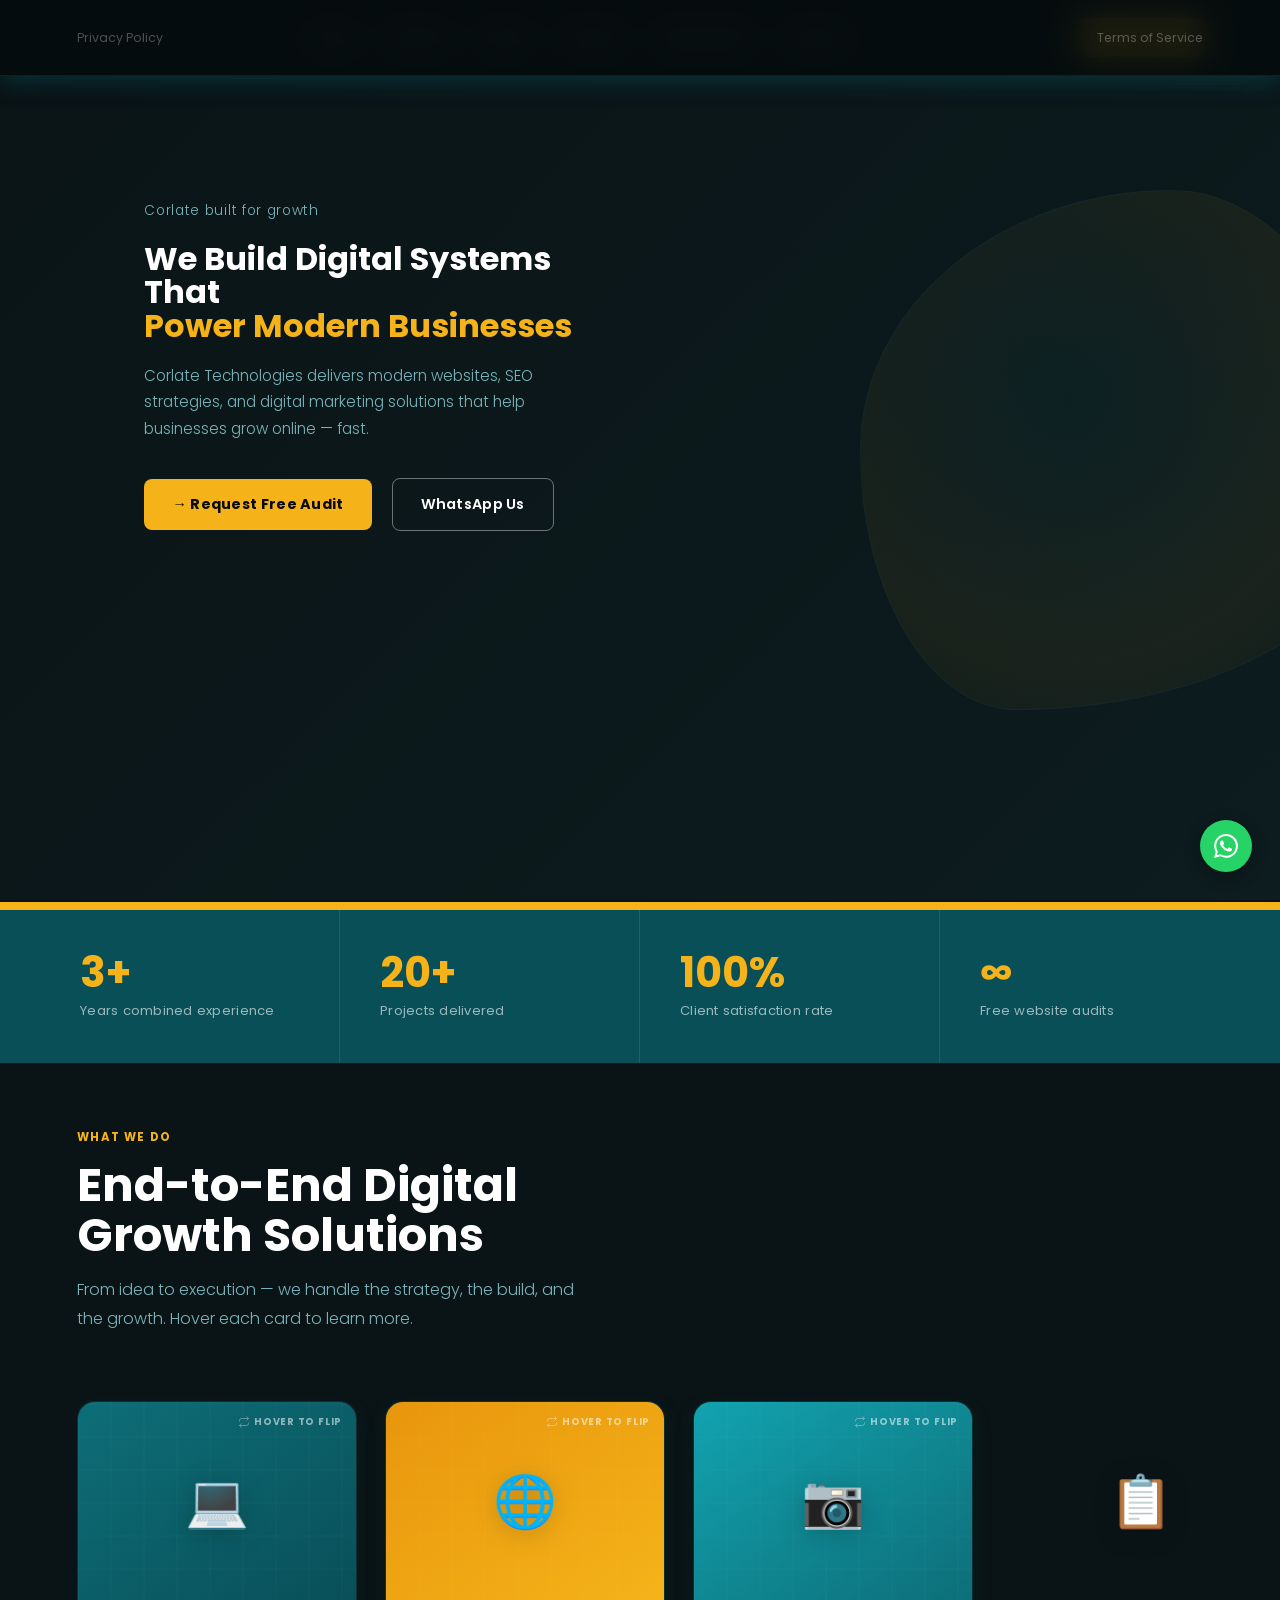
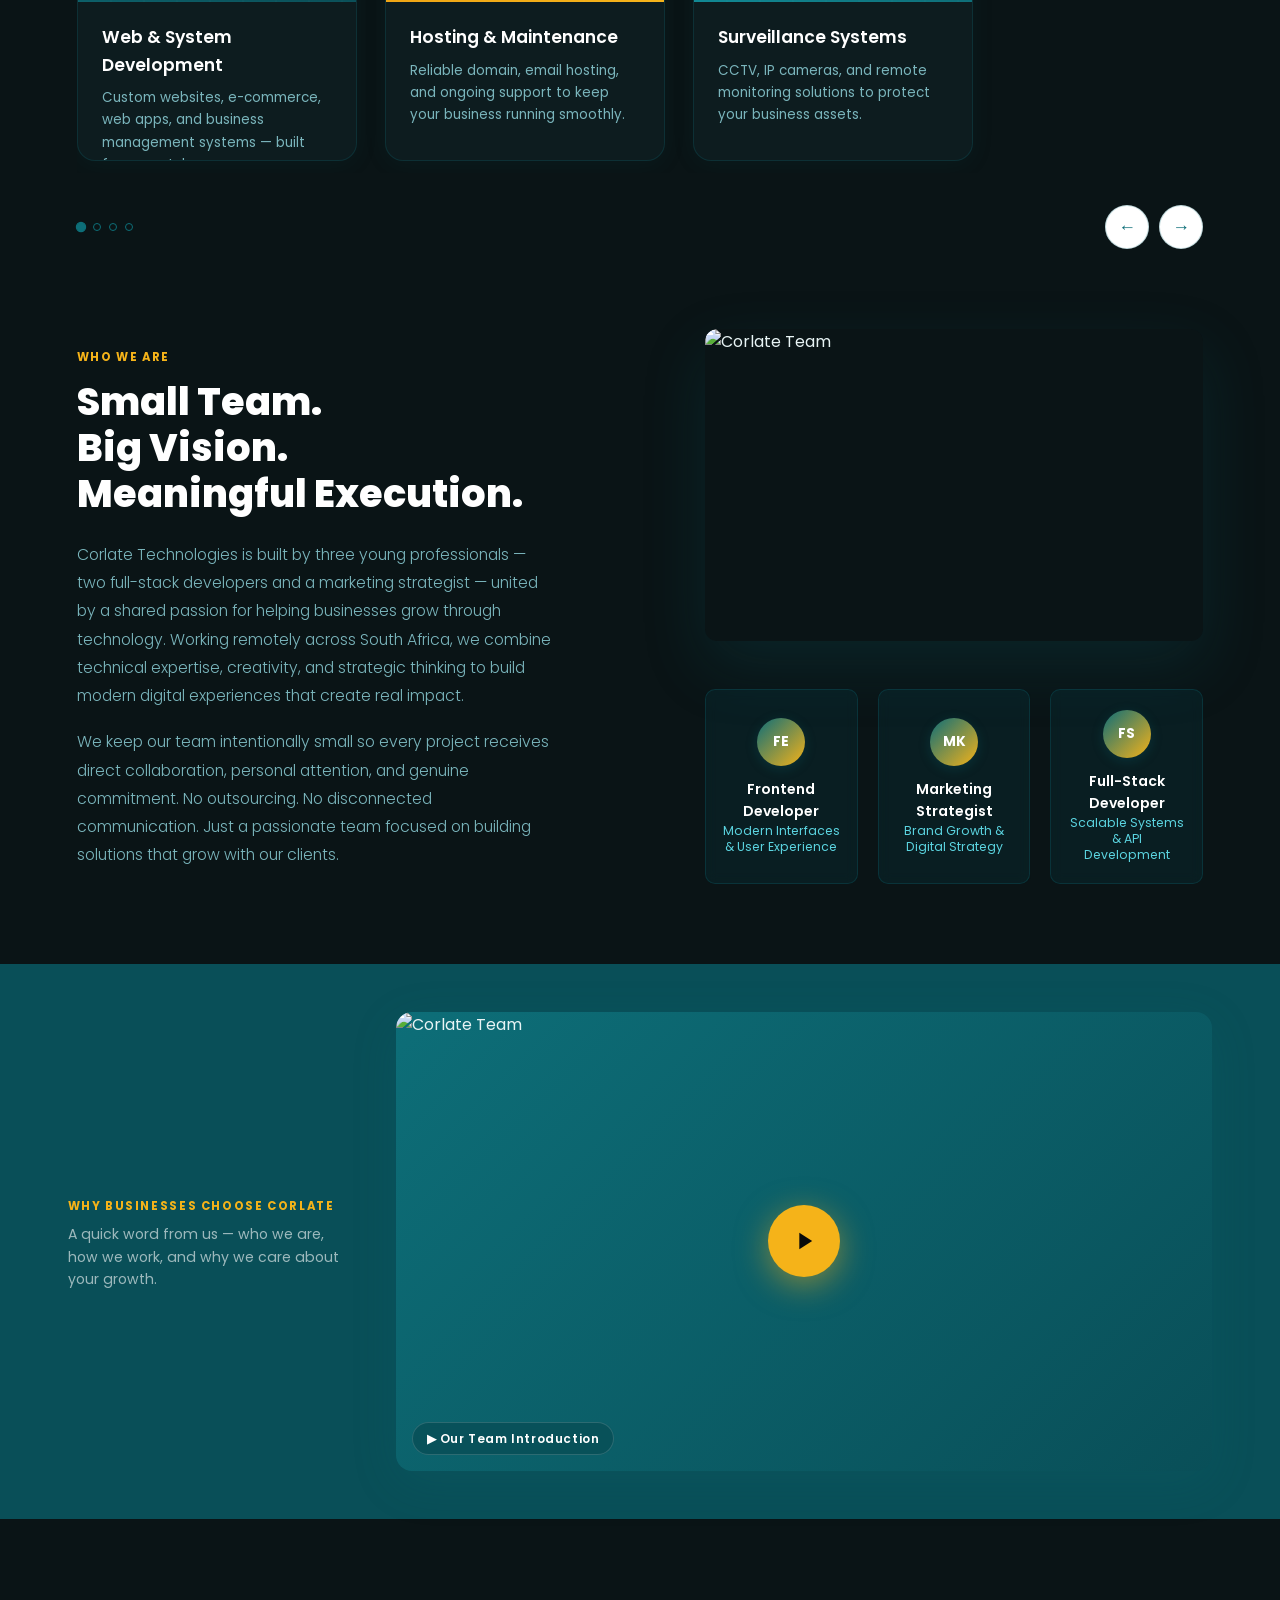
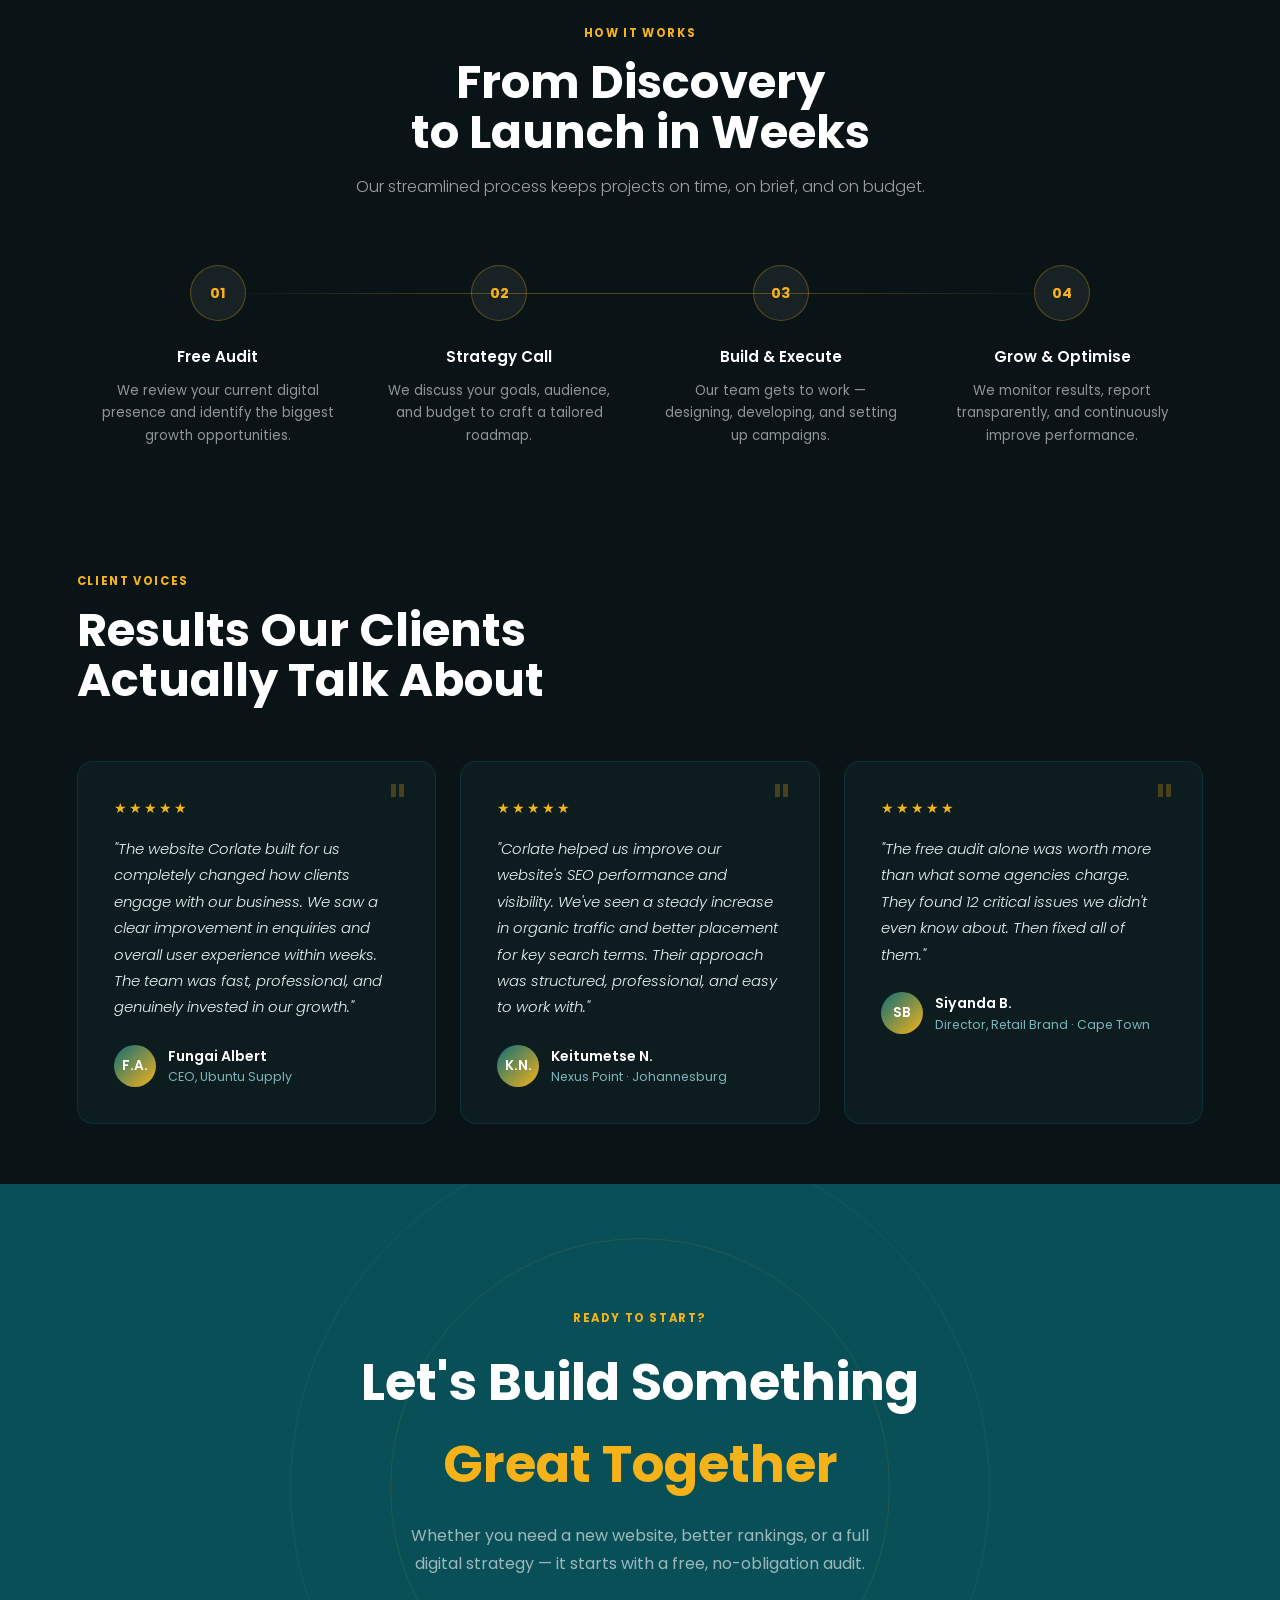
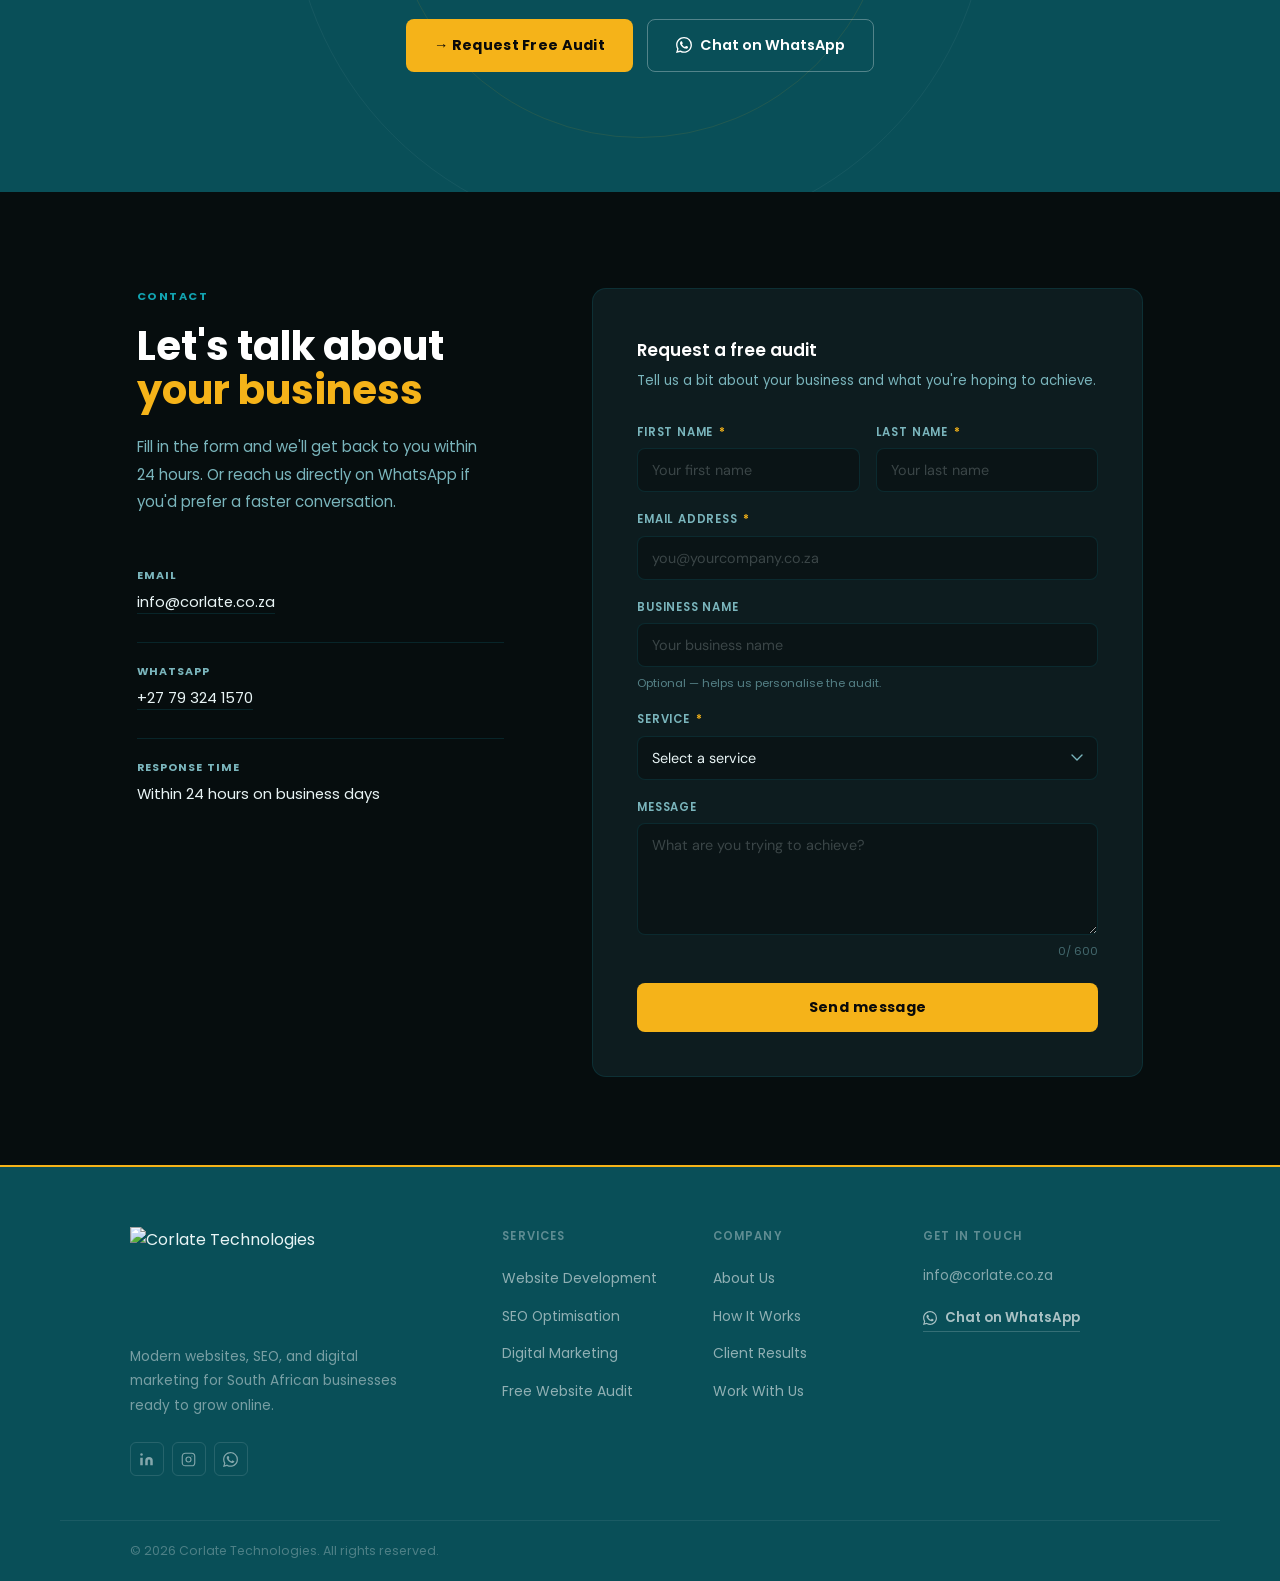
==== commit 540a7b9a: "Redesign contact & footer, update services, remove remote-first references" ====
--- a/index.html
+++ b/index.html
@@ -5,8 +5,10 @@
 <meta name="viewport" content="width=device-width, initial-scale=1.0" />
 <title>Corlate Technologies — Digital Systems That Power Modern Businesses</title>
 <link rel="preconnect" href="https://fonts.googleapis.com">
-<link href="https://fonts.googleapis.com/css2?family=Poppins:wght@300;400;500;600;700&display=swap" rel="stylesheet">
+<link href="https://fonts.googleapis.com/css2?family=Poppins:wght@600;700;800&family=DM+Sans:opsz,wght@9..40,300;9..40,400;9..40,500;9..40,700&display=swap" rel="stylesheet">
 <link rel="stylesheet" href="css/styles.css">
+<link rel="stylesheet" href="css/contact.css">
+<link rel="stylesheet" href="css/footer.css">
 </head>
 <style>
   nav {
@@ -805,56 +807,6 @@
   .cta-sub { color:rgba(255,255,255,0.6); font-size:1rem; max-width:480px; margin:0 auto 40px; line-height:1.78; position:relative; }
   .cta-btns { display:flex; justify-content:center; gap:14px; flex-wrap:wrap; position:relative; }
 
-  /* ── CONTACT ── */
-  #contact { background: #060d0e; display:grid; grid-template-columns:1fr 1.3fr; gap:80px; align-items:start; }
-  .contact-info { padding-top: 10px; }
-  .contact-info .section-sub { margin-bottom:40px; }
-  .contact-detail { display:flex; align-items:flex-start; gap:14px; margin-bottom:24px; }
-  .contact-icon-wrap {
-    width:40px; height:40px; border-radius:10px;
-    background: rgba(13,110,120,0.08); border:1px solid var(--border);
-    display:flex; align-items:center; justify-content:center;
-    font-size:1rem; flex-shrink:0; margin-top:2px;
-  }
-  .contact-detail h4 { font-size:0.83rem; color:var(--teal-dark); font-weight:700; letter-spacing:0.03em; }
-  .contact-detail p, .contact-detail a {
-    font-size:0.87rem; color:var(--text-muted); text-decoration:none; transition:color 0.2s;
-  }
-  .contact-detail a:hover { color:var(--teal); }
-  .form-row { display:grid; grid-template-columns:1fr 1fr; gap:14px; margin-bottom:14px; }
-  .form-group { display:flex; flex-direction:column; gap:6px; margin-bottom:14px; }
-  .form-group label { font-size:0.74rem; color:var(--text-muted); letter-spacing:0.06em; font-weight:600; text-transform:uppercase; }
-  .form-group input, .form-group textarea, .form-group select {
-    background: #ffffff; border:1.5px solid var(--border);
-    border-radius:8px; padding:12px 14px; color:#0a0a0a;
-    font-family:'Poppins',sans-serif; font-size:0.9rem;
-    transition: border-color 0.2s, background 0.2s; outline:none; width:100%;
-  }
-  .form-group input:focus, .form-group textarea:focus, .form-group select:focus {
-    border-color:var(--teal-light); background:#f9f9f9;
-  }
-  .form-group input::placeholder, .form-group textarea::placeholder { color:rgba(10,10,10,0.4); }
-  .form-group select option { background:#ffffff; color:#0a0a0a; }
-  .form-group textarea { resize:vertical; min-height:120px; }
-  .form-submit {
-    width:100%; padding:15px; background:var(--teal); color:#fff;
-    border:none; border-radius:8px; font-family:'Poppins',sans-serif; font-weight:600;
-    font-size:0.9rem; cursor:pointer; transition:0.2s; letter-spacing:0.04em;
-  }
-  .form-submit:hover { background:var(--teal-dark); transform:translateY(-1px); box-shadow:0 8px 24px rgba(13,110,120,0.25); }
-
-  /* ── WHATSAPP FAB ── */
-  .wa-fab {
-    position:fixed; bottom:28px; right:28px; z-index:200;
-    width:56px; height:56px; border-radius:50%;
-    background:#25d366; color:#fff; border:none;
-    display:flex; align-items:center; justify-content:center;
-    font-size:1.5rem; cursor:pointer; box-shadow:0 4px 20px rgba(37,211,102,0.4);
-    text-decoration:none; transition:0.2s;
-    animation: bounceIn 0.6s 1.2s ease both;
-  }
-  .wa-fab:hover { transform:scale(1.1) translateY(-2px); box-shadow:0 8px 28px rgba(37,211,102,0.55); }
-
   /* ── ANIMATIONS ── */
   @keyframes fadeUp { from { opacity:0; transform:translateY(28px); } to { opacity:1; transform:translateY(0); } }
   @keyframes pulse { 0%,100%{opacity:1;transform:scale(1);} 50%{opacity:0.5;transform:scale(0.8);} }
@@ -868,7 +820,6 @@
 
   /* ── RESPONSIVE ── */
   @media(max-width:900px){
-    #contact { grid-template-columns:1fr; gap:40px; }
     .process-steps { grid-template-columns:repeat(2,1fr); gap:32px; }
     .process-steps::before { display:none; }
     .stats-inner { grid-template-columns:repeat(4,1fr); }
@@ -884,8 +835,6 @@
   @media(max-width:768px){
     section { padding: 40px 5%; }
     #services .cards-grid { grid-template-columns: 1fr; }
-    
-    .footer-top { grid-template-columns: repeat(2, 1fr); gap: 24px; padding: 24px 5%; }
   }
   @media(max-width:640px){
     nav { padding:0 5%; height: 64px; }
@@ -945,7 +894,6 @@
     #services { padding: 40px 5%; }
     .cards-grid { grid-template-columns: 1fr; gap: 24px; }
     
-    .form-row { grid-template-columns:1fr; }
     .process-steps { grid-template-columns:1fr; gap: 24px; }
     
     .team-strip { grid-template-columns:repeat(3,1fr); }
@@ -968,113 +916,7 @@
     .cta-btns { gap: 10px; }
     .cta-btns a { padding: 12px 20px; font-size: 0.85rem; }
     
-    #contact { padding: 40px 5%; }
-    .contact-info .section-title { font-size: 1.5rem; }
-  }
-
-  /* ── FOOTER ── */
-  footer {
-    background: var(--teal-dark);
-    border-top: 3px solid var(--gold);
-    padding: 0;
-  }
-  .footer-top {
-    display: grid;
-    grid-template-columns: 1.5fr 1fr 1fr 1.2fr;
-    gap: 36px;
-    padding: 30px 6% 20px;
-    border-bottom: 1px solid rgba(255,255,255,0.08);
-    align-items: flex-start;
-  }
-  .footer-brand-col { 
-    display: flex; 
-    flex-direction: column; 
-    align-items: flex-start; 
-    justify-content: flex-start; 
-    gap: 16px;
-  }
-  .footer-branding {
-    display: flex;
-    justify-content: flex-start;
-    align-items: center;
-    gap: 20px;
-    width: 100%;
-  }
-  .footer-logo {
-    height: 120px;
-    width: 120px;
-    object-fit: contain;
-    flex-shrink: 0;
-  }
-  .footer-brand-text {
-    display: flex;
-    flex-direction: column;
-    justify-content: center;
-  }
-  .footer-brand-text h3 {
-    font-family: 'Poppins', sans-serif;
-    font-weight: 600;
-    font-size: 1.1rem;
-    color: var(--gold);
-    line-height: 1.3;
-    margin: 0;
-    letter-spacing: 0.01em;
-    text-align: center;
-  }
-  .footer-socials {
-    display: flex;
-    gap: 10px;
-    align-items: center;
-  }
-  .footer-social-link {
-    display: inline-flex;
-    align-items: center;
-    justify-content: center;
-    width: 36px;
-    height: 36px;
-    border-radius: 50%;
-    background: rgba(245,179,25,0.15);
-    color: var(--gold);
-    text-decoration: none;
-    transition: all 0.2s ease;
-    border: 1px solid var(--gold);
-  }
-  .footer-social-link:hover {
-    background: var(--gold);
-    color: #0a0a0a;
-    border-color: var(--gold);
-    transform: translateY(-2px);
-  }
-  .footer-social-link svg {
-    width: 16px;
-    height: 16px;
-    fill: currentColor;
-  }
-  
-  .footer-col { display: flex; flex-direction: column; gap: 8px; }
-  .footer-col h5 {
-    font-family:'Poppins',sans-serif; font-weight:600;
-    font-size: 0.75rem; letter-spacing: 0.12em;
-    text-transform: uppercase; color: var(--gold);
-    margin-bottom: 2px;
-  }
-  .footer-col a {
-    font-size: 0.85rem; color: rgba(255,255,255,0.65);
-    text-decoration: none; transition: all 0.2s;
-  }
-  .footer-col a:hover { color: #fff; margin-left: 4px; }
-  .footer-location { font-size: 0.85rem; color: rgba(255,255,255,0.55); }
-  
-  .footer-bottom {
-    display: flex; align-items: center; justify-content: space-between;
-    flex-wrap: wrap; gap: 12px;
-    padding: 15px 6%;
-    text-align: center;
-  }
-  .footer-copy { font-size: 0.75rem; color: rgba(255,255,255,0.4); }
-  .footer-legal { display: flex; gap: 18px; }
-  .footer-legal a { font-size: 0.8rem; color: rgba(255,255,255,0.4); text-decoration: none; transition: color 0.2s; }
-  .footer-legal a:hover { color: rgba(255,255,255,0.7); }
+  }
 
   @media(max-width:900px) {
     #about { padding: 50px 6% 60px; }
@@ -1082,8 +924,6 @@
     .about-header { max-width: 100%; }
     .about-header .section-title { font-size: clamp(1.6rem, 3vw, 2.2rem); }
     .team-strip { gap: 16px; }
-    .footer-brand-col { gap: 12px; }
-    .footer-branding { gap: 16px; }
   }
   @media(max-width:640px) {
     #about { padding: 40px 5% 60px; }
@@ -1097,17 +937,6 @@
     .team-avatar { width: 40px; height: 40px; font-size: 0.75rem; }
     .team-card h4 { font-size: 0.76rem; }
     .team-card p { font-size: 0.65rem; }
-    
-    .footer-top { display: flex; flex-direction: column; gap: 16px; padding: 20px 5%; }
-    .footer-brand-col { display: flex; flex-direction: column; align-items: center; padding: 16px 0; border-top: 1px solid rgba(255,255,255,0.08); order: 4; }
-    .footer-branding { display: none; }
-    .footer-logo { display: none; }
-    .footer-socials { justify-content: center; gap: 12px; }
-    .footer-col { border-top: 1px solid rgba(255,255,255,0.08); padding: 16px 0; }
-    .footer-col h5 { font-size: 0.75rem; }
-    .footer-col a { font-size: 0.85rem; }
-    .footer-bottom { flex-direction: column; text-align: center; padding: 20px 5%; }
-    .footer-legal { flex-direction: column; gap: 16px; }
   }
 </style>
 <body>
@@ -1150,7 +979,6 @@
   </video>
   <div class="hero-geo"></div>
   <div class="hero-content">
-    <div class="hero-badge">🇿🇦 REMOTE-FIRST · SOUTH AFRICA · GLOBALLY CAPABLE</div>
     <p class="hero-tagline">Corlate built for growth</p>
     <h1 class="hero-title">
       We Build Digital Systems That<br>
@@ -1197,7 +1025,7 @@
   <div class="services-track-wrap reveal reveal-delay-3">
     <div class="services-track" id="servicesTrack">
 
-      <!-- Card 1: Website Development -->
+      <!-- Card 1: Web & System Development -->
       <div class="service-flip-wrap" onclick="toggleFlip(this)">
         <div class="service-card">
           <!-- FRONT -->
@@ -1207,24 +1035,24 @@
                 <svg width="12" height="12" viewBox="0 0 24 24" fill="none" stroke="currentColor" stroke-width="2"><path d="M17 1l4 4-4 4"/><path d="M3 11V9a4 4 0 014-4h14"/><path d="M7 23l-4-4 4-4"/><path d="M21 13v2a4 4 0 01-4 4H3"/></svg>
                 Hover to flip
               </div>
-              <span class="card-front-icon">🌐</span>
+              <span class="card-front-icon">&#128187;</span>
             </div>
             <div class="card-front-body">
-              <h3>Website Development</h3>
-              <p>Modern, fast and built to convert. We code everything from scratch.</p>
+              <h3>Web &amp; System Development</h3>
+              <p>Custom websites, e-commerce, web apps, and business management systems — built from scratch.</p>
             </div>
           </div>
           <!-- BACK -->
           <div class="card-back cb-1">
-            <span class="card-back-icon">🌐</span>
-            <h4>Website Development</h4>
-            <p>Fast, responsive, conversion-optimised websites built with modern tech. From landing pages to full platforms — digital experiences that perform and grow your business.</p>
-            <a href="#contact" class="back-cta">→ Get a Quote</a>
+            <span class="card-back-icon">&#128187;</span>
+            <h4>Web &amp; System Development</h4>
+            <p>Business Websites &middot; E-commerce &middot; Custom Web Applications &middot; Business Management Systems &middot; Customer Portals &middot; API Integration &middot; Website Redesign &amp; Optimisation &middot; Mobile-Responsive Development</p>
+            <a href="#contact" class="back-cta">&rarr; Get a Quote</a>
           </div>
         </div>
       </div>
 
-      <!-- Card 2: SEO -->
+      <!-- Card 2: Domain, Email Hosting & Maintenance -->
       <div class="service-flip-wrap" onclick="toggleFlip(this)">
         <div class="service-card">
           <div class="card-front">
@@ -1233,23 +1061,23 @@
                 <svg width="12" height="12" viewBox="0 0 24 24" fill="none" stroke="currentColor" stroke-width="2"><path d="M17 1l4 4-4 4"/><path d="M3 11V9a4 4 0 014-4h14"/><path d="M7 23l-4-4 4-4"/><path d="M21 13v2a4 4 0 01-4 4H3"/></svg>
                 Hover to flip
               </div>
-              <span class="card-front-icon">🔍</span>
+              <span class="card-front-icon">&#127760;</span>
             </div>
             <div class="card-front-body">
-              <h3>SEO Optimisation</h3>
-              <p>Page 1 Google rankings for the keywords your customers are searching.</p>
+              <h3>Hosting &amp; Maintenance</h3>
+              <p>Reliable domain, email hosting, and ongoing support to keep your business running smoothly.</p>
             </div>
           </div>
           <div class="card-back cb-2">
-            <span class="card-back-icon">🔍</span>
-            <h4>SEO Optimisation</h4>
-            <p>Rank higher on Google. We implement technical SEO, content strategy, and backlink building to put your business in front of the right people at the right time.</p>
-            <a href="#contact" class="back-cta">→ Boost Rankings</a>
+            <span class="card-back-icon">&#127760;</span>
+            <h4>Domain, Email Hosting &amp; Maintenance</h4>
+            <p>Domain Registration &amp; Management &middot; Professional Business Email &middot; Website Hosting &middot; Maintenance &amp; Updates &middot; Security Monitoring &middot; Backup &amp; Recovery &middot; Technical Support</p>
+            <a href="#contact" class="back-cta">&rarr; Get Started</a>
           </div>
         </div>
       </div>
 
-      <!-- Card 3: Digital Marketing -->
+      <!-- Card 3: Surveillance Systems -->
       <div class="service-flip-wrap" onclick="toggleFlip(this)">
         <div class="service-card">
           <div class="card-front">
@@ -1258,18 +1086,18 @@
                 <svg width="12" height="12" viewBox="0 0 24 24" fill="none" stroke="currentColor" stroke-width="2"><path d="M17 1l4 4-4 4"/><path d="M3 11V9a4 4 0 014-4h14"/><path d="M7 23l-4-4 4-4"/><path d="M21 13v2a4 4 0 01-4 4H3"/></svg>
                 Hover to flip
               </div>
-              <span class="card-front-icon">📣</span>
+              <span class="card-front-icon">&#128247;</span>
             </div>
             <div class="card-front-body">
-              <h3>Digital Marketing</h3>
-              <p>Paid and organic strategies that fill your pipeline with qualified leads.</p>
+              <h3>Surveillance Systems</h3>
+              <p>CCTV, IP cameras, and remote monitoring solutions to protect your business assets.</p>
             </div>
           </div>
           <div class="card-back cb-3">
-            <span class="card-back-icon">📣</span>
-            <h4>Digital Marketing</h4>
-            <p>Data-driven campaigns across paid social, Google Ads, and organic channels. We turn impressions into leads and leads into loyal, paying customers.</p>
-            <a href="#contact" class="back-cta">→ Grow Revenue</a>
+            <span class="card-back-icon">&#128247;</span>
+            <h4>Surveillance Systems</h4>
+            <p>CCTV Installation &middot; IP Surveillance Systems &middot; Remote Monitoring &middot; NVR &amp; DVR Setup &middot; System Configuration &middot; Maintenance &amp; Support &middot; Security Consultation</p>
+            <a href="#contact" class="back-cta">&rarr; Secure Your Business</a>
           </div>
         </div>
       </div>
@@ -1398,14 +1226,12 @@
         <div class="about-card-visual">
           <div class="about-card-bg ab-3"></div>
           <div class="about-card-reveal">
-            <h4>Remote-First, SA-Wide</h4>
             <p>We work with clients across South Africa — fully remotely. Fast communication, clear deliverables, and zero need for a physical meeting to get great work done.</p>
             <a href="#contact" class="about-link">→ Work With Us</a>
           </div>
           <span class="about-card-icon">🌍</span>
         </div>
         <div class="about-card-body">
-          <h3>Remote-First Team</h3>
           <p>We serve businesses across SA and beyond — no office visit needed, just results.</p>
         </div>
       </div>
@@ -1531,130 +1357,220 @@
 
 <!-- CONTACT -->
 <section id="contact">
-  <div class="contact-info">
-    <div class="section-label reveal">Contact Us</div>
-    <h2 class="section-title reveal reveal-delay-1">Get in Touch</h2>
-    <p class="section-sub reveal reveal-delay-2">Drop us a message and we'll get back to you within 24 hours. Or ping us directly on WhatsApp for a faster response.</p>
-    <div class="contact-detail reveal reveal-delay-3">
-      <div class="contact-icon-wrap">📧</div>
-      <div>
-        <h4>Email</h4>
-        <a href="mailto:info@corlate.co.za">info@corlate.co.za</a>
-      </div>
-    </div>
-    <div class="contact-detail reveal reveal-delay-3">
-      <div class="contact-icon-wrap">💬</div>
-      <div>
-        <h4>WhatsApp</h4>
-        <a href="https://wa.me/27793241570" target="_blank">Chat directly with our team</a>
-      </div>
-    </div>
-    <div class="contact-detail reveal reveal-delay-4">
-      <div class="contact-icon-wrap">📍</div>
-      <div>
-        <h4>Location</h4>
-        <p>South Africa — Remote-First</p>
-      </div>
-    </div>
-  </div>
-  <div class="reveal reveal-delay-2">
-    <div class="form-row">
-      <div class="form-group">
-        <label>First Name</label>
-        <input type="text" placeholder="John">
-      </div>
-      <div class="form-group">
-        <label>Last Name</label>
-        <input type="text" placeholder="Smith">
-      </div>
-    </div>
-    <div class="form-group">
-      <label>Email Address</label>
-      <input type="email" placeholder="john@yourcompany.com">
-    </div>
-    <div class="form-group">
-      <label>Company Website</label>
-      <input type="url" placeholder="https://yourwebsite.com">
-    </div>
-    <div class="form-group">
-      <label>Service Interested In</label>
-      <select>
-        <option value="">Select a service</option>
-        <option>Free Website Audit</option>
-        <option>Website Development</option>
-        <option>SEO Optimisation</option>
-        <option>Digital Marketing</option>
-        <option>Full Package</option>
-      </select>
-    </div>
-    <div class="form-group">
-      <label>Message</label>
-      <textarea placeholder="Tell us about your project or request your free audit…"></textarea>
-    </div>
-    <button class="form-submit" onclick="handleSubmit(this)">Send Message →</button>
-  </div>
+
+  <!-- Left -->
+  <div class="contact-left">
+    <p class="cl-label">Contact</p>
+    <h2 class="cl-heading">Let's talk about <em>your business</em></h2>
+    <p class="cl-desc">Fill in the form and we'll get back to you within 24 hours. Or reach us directly on WhatsApp if you'd prefer a faster conversation.</p>
+
+    <div class="cl-details">
+      <div class="cl-detail-row">
+        <p class="cl-detail-label">Email</p>
+        <p class="cl-detail-value"><a href="mailto:info@corlate.co.za">info@corlate.co.za</a></p>
+      </div>
+      <div class="cl-detail-row">
+        <p class="cl-detail-label">WhatsApp</p>
+        <p class="cl-detail-value"><a href="https://wa.me/27793241570" target="_blank" rel="noopener">+27 79 324 1570</a></p>
+      </div>
+      <div class="cl-detail-row">
+        <p class="cl-detail-label">Response time</p>
+        <p class="cl-detail-value">Within 24 hours on business days</p>
+      </div>
+    </div>
+  </div>
+
+  <!-- Right: Form -->
+  <div class="cf-wrap">
+    <div id="form-body">
+      <p class="cf-heading">Request a free audit</p>
+      <p class="cf-sub">Tell us a bit about your business and what you're hoping to achieve.</p>
+
+      <form id="contactForm" novalidate>
+
+        <div class="form-row">
+          <div class="fg" id="fg-fname">
+            <label for="fname">First name <span class="req">*</span></label>
+            <input type="text" id="fname" name="fname" placeholder="Your first name" autocomplete="given-name" required>
+            <span class="err-msg">Please enter your first name.</span>
+          </div>
+          <div class="fg" id="fg-lname">
+            <label for="lname">Last name <span class="req">*</span></label>
+            <input type="text" id="lname" name="lname" placeholder="Your last name" autocomplete="family-name" required>
+            <span class="err-msg">Please enter your last name.</span>
+          </div>
+        </div>
+
+        <div class="fg" id="fg-email">
+          <label for="email">Email address <span class="req">*</span></label>
+          <input type="email" id="email" name="email" placeholder="you@yourcompany.co.za" autocomplete="email" required>
+          <span class="err-msg">Please enter a valid email address.</span>
+        </div>
+
+        <div class="fg" id="fg-business">
+          <label for="business">Business name</label>
+          <input type="text" id="business" name="business" placeholder="Your business name" autocomplete="organization">
+          <span class="field-note">Optional — helps us personalise the audit.</span>
+        </div>
+
+        <div class="fg" id="fg-service">
+          <label for="service">Service <span class="req">*</span></label>
+          <select id="service" name="service" required>
+            <option value="" disabled selected>Select a service</option>
+            <option value="audit">Free Website Audit</option>
+            <option value="web">Website Development</option>
+            <option value="seo">SEO Optimisation</option>
+            <option value="marketing">Digital Marketing</option>
+            <option value="full">Full Package</option>
+          </select>
+          <span class="err-msg">Please select a service.</span>
+        </div>
+
+        <div class="fg" id="fg-message">
+          <label for="message">Message</label>
+          <textarea id="message" name="message" placeholder="What are you trying to achieve?" maxlength="600"></textarea>
+        </div>
+        <div class="char-row"><span id="char-count">0</span> / 600</div>
+
+        <button type="submit" class="btn-send" id="submitBtn">Send message</button>
+      </form>
+    </div>
+
+    <div class="form-success" id="form-success">
+      <div class="success-mark">
+        <svg width="18" height="18" viewBox="0 0 24 24" fill="none" stroke="currentColor" stroke-width="2.2" stroke-linecap="round" stroke-linejoin="round">
+          <polyline points="20 6 9 17 4 12"/>
+        </svg>
+      </div>
+      <h3>Message sent</h3>
+      <p>We'll be in touch within 24 hours.<br>If you need a faster response, message us on WhatsApp.</p>
+    </div>
+  </div>
+
 </section>
 
 <!-- FOOTER -->
 <footer>
-  <div class="footer-top">
-    <div class="footer-brand-col">
-      <div class="footer-branding">
-        <img src="assets/images/logo2.png" alt="Corlate Technologies Logo" onerror="this.style.display='none'" class="footer-logo">
-      </div>
-      <div class="footer-socials">
-        <a href="https://www.linkedin.com/company/corlate-technologies/" target="_blank" class="footer-social-link" title="LinkedIn" aria-label="LinkedIn">
-          <svg viewBox="0 0 24 24"><path d="M20.447 20.452h-3.554v-5.569c0-1.328-.027-3.037-1.852-3.037-1.853 0-2.136 1.445-2.136 2.939v5.667H9.351V9h3.414v1.561h.046c.477-.9 1.637-1.85 3.37-1.85 3.601 0 4.267 2.37 4.267 5.455v6.286zM5.337 7.433c-1.144 0-2.063-.926-2.063-2.065 0-1.138.92-2.063 2.063-2.063 1.14 0 2.064.925 2.064 2.063 0 1.139-.925 2.065-2.064 2.065zm1.782 13.019H3.555V9h3.564v11.452zM22.225 0H1.771C.792 0 0 .774 0 1.729v20.542C0 23.227.792 24 1.771 24h20.451C23.2 24 24 23.227 24 22.271V1.729C24 .774 23.2 0 22.225 0z"/></svg>
+  <div class="ft-inner">
+    <div class="ft-top">
+
+      <!-- Brand -->
+      <div class="ft-brand">
+        <img src="assets/images/logo2.png" alt="Corlate Technologies">
+        <p class="ft-tagline">Modern websites, SEO, and digital marketing for South African businesses ready to grow online.</p>
+        <div class="ft-socials">
+          <a href="https://www.linkedin.com/company/corlate-technologies/" target="_blank" rel="noopener" class="ft-social" aria-label="LinkedIn">
+            <svg width="15" height="15" fill="currentColor" viewBox="0 0 24 24"><path d="M16 8a6 6 0 016 6v7h-4v-7a2 2 0 00-4 0v7h-4v-7a6 6 0 016-6zM2 9h4v12H2z"/><circle cx="4" cy="4" r="2"/></svg>
+          </a>
+          <a href="https://instagram.com/corlate.tech" target="_blank" rel="noopener" class="ft-social" aria-label="Instagram">
+            <svg width="15" height="15" fill="none" stroke="currentColor" stroke-width="1.8" viewBox="0 0 24 24"><rect x="2" y="2" width="20" height="20" rx="5"/><circle cx="12" cy="12" r="4"/><circle cx="17.5" cy="6.5" r="0.8" fill="currentColor" stroke="none"/></svg>
+          </a>
+          <a href="https://wa.me/27793241570" target="_blank" rel="noopener" class="ft-social" aria-label="WhatsApp">
+            <svg width="15" height="15" fill="currentColor" viewBox="0 0 24 24"><path d="M17.472 14.382c-.297-.149-1.758-.867-2.03-.967-.273-.099-.471-.148-.67.15-.197.297-.767.966-.94 1.164-.173.199-.347.223-.644.075-.297-.15-1.255-.463-2.39-1.475-.883-.788-1.48-1.761-1.653-2.059-.173-.297-.018-.458.13-.606.134-.133.298-.347.446-.52.149-.174.198-.298.298-.497.099-.198.05-.371-.025-.52-.075-.149-.669-1.612-.916-2.207-.242-.579-.487-.5-.669-.51-.173-.008-.371-.01-.57-.01-.198 0-.52.074-.792.372-.272.297-1.04 1.016-1.04 2.479 0 1.462 1.065 2.875 1.213 3.074.149.198 2.096 3.2 5.077 4.487.709.306 1.262.489 1.694.625.712.227 1.36.195 1.871.118.571-.085 1.758-.719 2.006-1.413.248-.694.248-1.289.173-1.413-.074-.124-.272-.198-.57-.347m-5.421 7.403h-.004a9.87 9.87 0 01-5.031-1.378l-.361-.214-3.741.982.998-3.648-.235-.374a9.86 9.86 0 01-1.51-5.26c.001-5.45 4.436-9.884 9.888-9.884 2.64 0 5.122 1.03 6.988 2.898a9.825 9.825 0 012.893 6.994c-.003 5.45-4.437 9.884-9.885 9.884m8.413-18.297A11.815 11.815 0 0012.05 0C5.495 0 .16 5.335.157 11.892c0 2.096.547 4.142 1.588 5.945L.057 24l6.305-1.654a11.882 11.882 0 005.683 1.448h.005c6.554 0 11.89-5.335 11.893-11.893a11.821 11.821 0 00-3.48-8.413z"/></svg>
+          </a>
+        </div>
+      </div>
+
+      <!-- Services -->
+      <div class="ft-col">
+        <h5>Services</h5>
+        <ul>
+          <li><a href="#services">Website Development</a></li>
+          <li><a href="#services">SEO Optimisation</a></li>
+          <li><a href="#services">Digital Marketing</a></li>
+          <li><a href="#contact">Free Website Audit</a></li>
+        </ul>
+      </div>
+
+      <!-- Company -->
+      <div class="ft-col">
+        <h5>Company</h5>
+        <ul>
+          <li><a href="#about">About Us</a></li>
+          <li><a href="#process">How It Works</a></li>
+          <li><a href="#testimonials">Client Results</a></li>
+          <li><a href="#contact">Work With Us</a></li>
+        </ul>
+      </div>
+
+      <!-- Get in touch -->
+      <div class="ft-col">
+        <h5>Get in touch</h5>
+        <div class="ft-contact-rows">
+          <p class="ft-crow"><a href="mailto:info@corlate.co.za">info@corlate.co.za</a></p>
+        </div>
+        <a href="https://wa.me/27793241570?text=Hi%20Corlate%20Technologies%2C%20I%20want%20a%20free%20audit"
+           target="_blank" rel="noopener" class="ft-wa">
+          <svg width="14" height="14" fill="currentColor" viewBox="0 0 24 24"><path d="M17.472 14.382c-.297-.149-1.758-.867-2.03-.967-.273-.099-.471-.148-.67.15-.197.297-.767.966-.94 1.164-.173.199-.347.223-.644.075-.297-.15-1.255-.463-2.39-1.475-.883-.788-1.48-1.761-1.653-2.059-.173-.297-.018-.458.13-.606.134-.133.298-.347.446-.52.149-.174.198-.298.298-.497.099-.198.05-.371-.025-.52-.075-.149-.669-1.612-.916-2.207-.242-.579-.487-.5-.669-.51-.173-.008-.371-.01-.57-.01-.198 0-.52.074-.792.372-.272.297-1.04 1.016-1.04 2.479 0 1.462 1.065 2.875 1.213 3.074.149.198 2.096 3.2 5.077 4.487.709.306 1.262.489 1.694.625.712.227 1.36.195 1.871.118.571-.085 1.758-.719 2.006-1.413.248-.694.248-1.289.173-1.413-.074-.124-.272-.198-.57-.347m-5.421 7.403h-.004a9.87 9.87 0 01-5.031-1.378l-.361-.214-3.741.982.998-3.648-.235-.374a9.86 9.86 0 01-1.51-5.26c.001-5.45 4.436-9.884 9.888-9.884 2.64 0 5.122 1.03 6.988 2.898a9.825 9.825 0 012.893 6.994c-.003 5.45-4.437 9.884-9.885 9.884m8.413-18.297A11.815 11.815 0 0012.05 0C5.495 0 .16 5.335.157 11.892c0 2.096.547 4.142 1.588 5.945L.057 24l6.305-1.654a11.882 11.882 0 005.683 1.448h.005c6.554 0 11.89-5.335 11.893-11.893a11.821 11.821 0 00-3.48-8.413z"/></svg>
+          Chat on WhatsApp
         </a>
-        <a href="https://instagram.com/corlate.tech" target="_blank" class="footer-social-link" title="Instagram" aria-label="Instagram">
-          <svg viewBox="0 0 24 24"><path d="M12 2.163c3.204 0 3.584.012 4.85.07 3.252.148 4.771 1.691 4.919 4.919.058 1.265.069 1.645.069 4.849 0 3.205-.012 3.584-.069 4.849-.149 3.225-1.664 4.771-4.919 4.919-1.266.058-1.644.07-4.85.07-3.204 0-3.584-.012-4.849-.07-3.26-.149-4.771-1.699-4.919-4.92-.058-1.265-.07-1.644-.07-4.849 0-3.204.013-3.583.07-4.849.149-3.227 1.664-4.771 4.919-4.919 1.266-.057 1.645-.069 4.849-.069zm0-2.163C8.756 0 8.334.012 7.053.07 2.695.272.273 2.69.07 7.052.012 8.333 0 8.756 0 12c0 3.244.011 3.668.07 4.948.202 4.358 2.612 6.78 6.972 6.982 1.283.058 1.703.07 4.948.07 3.244 0 3.668-.012 4.948-.07 4.354-.202 6.782-2.616 6.979-6.98.059-1.28.073-1.703.073-4.948 0-3.244-.011-3.668-.072-4.948-.196-4.373-2.618-6.801-6.979-6.999-1.281-.059-1.69-.073-4.949-.073zM5.838 12a6.162 6.162 0 1112.324 0 6.162 6.162 0 01-12.324 0zM12 16a4 4 0 110-8 4 4 0 010 8zm4.965-10.322a1.44 1.44 0 110-2.881 1.44 1.44 0 010 2.881z"/></svg>
-        </a>
-        <a href="https://wa.me/27793241570" target="_blank" class="footer-social-link" title="WhatsApp" aria-label="WhatsApp">
-          <svg viewBox="0 0 24 24"><path d="M17.472 14.382c-.297-.149-1.758-.867-2.03-.967-.273-.099-.471-.148-.67.15-.197.297-.767.966-.94 1.164-.173.199-.347.223-.644.075-.297-.15-1.255-.463-2.39-1.475-.883-.788-1.48-1.761-1.653-2.059-.173-.297-.018-.458.13-.606.134-.133.298-.347.446-.52.149-.174.198-.298.298-.497.099-.198.05-.371-.025-.52-.075-.149-.669-1.612-.916-2.207-.242-.579-.487-.5-.669-.51-.173-.008-.371-.01-.57-.01-.198 0-.52.074-.792.372-.272.297-1.04 1.016-1.04 2.479 0 1.462 1.065 2.875 1.213 3.074.149.198 2.096 3.2 5.077 4.487.709.306 1.262.489 1.694.625.712.227 1.36.195 1.871.118.571-.085 1.758-.719 2.006-1.413.248-.694.248-1.289.173-1.413-.074-.124-.272-.198-.57-.347m-5.421 7.403h-.004a9.87 9.87 0 01-5.031-1.378l-.361-.214-3.741.982.998-3.648-.235-.374a9.86 9.86 0 01-1.51-5.26c.001-5.45 4.436-9.884 9.888-9.884 2.64 0 5.122 1.03 6.988 2.898a9.825 9.825 0 012.893 6.994c-.003 5.45-4.437 9.884-9.885 9.884m8.413-18.297A11.815 11.815 0 0012.05 0C5.495 0 .16 5.335.157 11.892c0 2.096.547 4.142 1.588 5.945L.057 24l6.305-1.654a11.882 11.882 0 005.683 1.448h.005c6.554 0 11.89-5.335 11.893-11.893a11.821 11.821 0 00-3.48-8.413z"/></svg>
-        </a>
-      </div>
-    </div>
-
-    <div class="footer-col">
-      <h5>Services</h5>
-      <a href="#services">Website Development</a>
-      <a href="#services">SEO Optimisation</a>
-      <a href="#services">Digital Marketing</a>
-      <a href="#services">Free Website Audit</a>
-    </div>
-
-    <div class="footer-col">
-      <h5>Company</h5>
-      <a href="#about">About Us</a>
-      <a href="#process">How It Works</a>
-      <a href="#testimonials">Testimonials</a>
-      <a href="#contact">Contact</a>
-    </div>
-
-    <div class="footer-col">
-      <h5>Get in Touch</h5>
-      <a href="mailto:info@corlate.co.za">info@corlate.co.za</a>
-      <a href="https://wa.me/27793241570" target="_blank">+27 79 324 1570</a>
-      <p class="footer-location">📍 South Africa</p>
-      <p class="footer-location" style="margin-top:8px;">Remote-First · Serving SA & Beyond</p>
-    </div>
-  </div>
-
-  <div class="footer-bottom">
-    <div class="footer-copy">© <script>document.write(new Date().getFullYear());</script> Corlate Technologies. All rights reserved.</div>
-    <div class="footer-legal">
-      <a href="#">Privacy Policy</a>
-      <a href="#">Terms of Service</a>
+      </div>
+
+    </div>
+
+    <div class="ft-bottom">
+      <p class="ft-copy">&copy; <span id="yr"></span> Corlate Technologies. All rights reserved.</p>
+      <nav class="ft-legal" aria-label="Legal">
+        <a href="/privacy-policy">Privacy Policy</a>
+        <a href="/terms-of-service">Terms of Service</a>
+      </nav>
     </div>
   </div>
 </footer>
 
 <!-- WhatsApp FAB -->
 <a href="https://wa.me/27793241570?text=Hi%20Corlate%20Technologies%2C%20I%20want%20a%20free%20audit"
-   target="_blank" class="wa-fab" title="Chat on WhatsApp">
-  <svg width="24" height="24" viewBox="0 0 24 24" fill="currentColor"><path d="M17.472 14.382c-.297-.149-1.758-.867-2.03-.967-.273-.099-.471-.148-.67.15-.197.297-.767.966-.94 1.164-.173.199-.347.223-.644.075-.297-.15-1.255-.463-2.39-1.475-.883-.788-1.48-1.761-1.653-2.059-.173-.297-.018-.458.13-.606.134-.133.298-.347.446-.52.149-.174.198-.298.298-.497.099-.198.05-.371-.025-.52-.075-.149-.669-1.612-.916-2.207-.242-.579-.487-.5-.669-.51-.173-.008-.371-.01-.57-.01-.198 0-.52.074-.792.372-.272.297-1.04 1.016-1.04 2.479 0 1.462 1.065 2.875 1.213 3.074.149.198 2.096 3.2 5.077 4.487.709.306 1.262.489 1.694.625.712.227 1.36.195 1.871.118.571-.085 1.758-.719 2.006-1.413.248-.694.248-1.289.173-1.413-.074-.124-.272-.198-.57-.347m-5.421 7.403h-.004a9.87 9.87 0 01-5.031-1.378l-.361-.214-3.741.982.998-3.648-.235-.374a9.86 9.86 0 01-1.51-5.26c.001-5.45 4.436-9.884 9.888-9.884 2.64 0 5.122 1.03 6.988 2.898a9.825 9.825 0 012.893 6.994c-.003 5.45-4.437 9.884-9.885 9.884m8.413-18.297A11.815 11.815 0 0012.05 0C5.495 0 .16 5.335.157 11.892c0 2.096.547 4.142 1.588 5.945L.057 24l6.305-1.654a11.882 11.882 0 005.683 1.448h.005c6.554 0 11.89-5.335 11.893-11.893a11.821 11.821 0 00-3.48-8.413z"/></svg>
+   class="wa-fab" target="_blank" rel="noopener" aria-label="Chat on WhatsApp">
+  <svg width="24" height="24" fill="white" viewBox="0 0 24 24">
+    <path d="M17.472 14.382c-.297-.149-1.758-.867-2.03-.967-.273-.099-.471-.148-.67.15-.197.297-.767.966-.94 1.164-.173.199-.347.223-.644.075-.297-.15-1.255-.463-2.39-1.475-.883-.788-1.48-1.761-1.653-2.059-.173-.297-.018-.458.13-.606.134-.133.298-.347.446-.52.149-.174.198-.298.298-.497.099-.198.05-.371-.025-.52-.075-.149-.669-1.612-.916-2.207-.242-.579-.487-.5-.669-.51-.173-.008-.371-.01-.57-.01-.198 0-.52.074-.792.372-.272.297-1.04 1.016-1.04 2.479 0 1.462 1.065 2.875 1.213 3.074.149.198 2.096 3.2 5.077 4.487.709.306 1.262.489 1.694.625.712.227 1.36.195 1.871.118.571-.085 1.758-.719 2.006-1.413.248-.694.248-1.289.173-1.413-.074-.124-.272-.198-.57-.347m-5.421 7.403h-.004a9.87 9.87 0 01-5.031-1.378l-.361-.214-3.741.982.998-3.648-.235-.374a9.86 9.86 0 01-1.51-5.26c.001-5.45 4.436-9.884 9.888-9.884 2.64 0 5.122 1.03 6.988 2.898a9.825 9.825 0 012.893 6.994c-.003 5.45-4.437 9.884-9.885 9.884m8.413-18.297A11.815 11.815 0 0012.05 0C5.495 0 .16 5.335.157 11.892c0 2.096.547 4.142 1.588 5.945L.057 24l6.305-1.654a11.882 11.882 0 005.683 1.448h.005c6.554 0 11.89-5.335 11.893-11.893a11.821 11.821 0 00-3.48-8.413z"/>
+  </svg>
 </a>
-
 <script src="js/script.js"></script>
+<script>
+  document.getElementById('yr').textContent = new Date().getFullYear();
+
+  const msg = document.getElementById('message');
+  const counter = document.getElementById('char-count');
+  if (msg && counter) {
+    msg.addEventListener('input', () => { counter.textContent = msg.value.length; });
+  }
+
+  const form = document.getElementById('contactForm');
+  if (form) {
+    function validate(id, fn) {
+      const fg = document.getElementById('fg-' + id);
+      const el = document.getElementById(id);
+      if (!fg || !el) return true;
+      const ok = fn(el.value.trim());
+      el.classList.toggle('has-error', !ok);
+      fg.classList.toggle('show-error', !ok);
+      return ok;
+    }
+    function isEmail(v) { return /^[^\s@]+@[^\s@]+\.[^\s@]+$/.test(v); }
+
+    form.addEventListener('submit', e => {
+      e.preventDefault();
+      const ok = [
+        validate('fname',   v => v.length > 0),
+        validate('lname',   v => v.length > 0),
+        validate('email',   v => isEmail(v)),
+        validate('service', v => v.length > 0),
+      ].every(Boolean);
+      if (!ok) return;
+      const btn = document.getElementById('submitBtn');
+      btn.disabled = true;
+      btn.textContent = 'Sending\u2026';
+      setTimeout(() => {
+        document.getElementById('form-body').style.display = 'none';
+        document.getElementById('form-success').classList.add('show');
+      }, 800);
+    });
+
+    document.getElementById('fname').addEventListener('blur', () => validate('fname', v => v.length > 0));
+    document.getElementById('lname').addEventListener('blur', () => validate('lname', v => v.length > 0));
+    document.getElementById('email').addEventListener('blur', () => validate('email', isEmail));
+    document.getElementById('service').addEventListener('change', () => validate('service', v => v.length > 0));
+  }
+</script>
 </body>
 </html>
--- a/css/styles.css
+++ b/css/styles.css
@@ -309,9 +309,9 @@
 
 /* The outer wrapper — sets the 3D perspective */
 .service-flip-wrap {
-  flex: 0 0 280px;
+  flex: 0 0 320px;
   scroll-snap-align: start;
-  height: 360px;
+  height: 500px;
   perspective: 1000px;
   cursor: pointer;
 }
@@ -351,7 +351,7 @@
   box-shadow: 0 4px 24px rgba(13,110,120,0.07);
 }
 .card-front-visual {
-  flex: 0 0 200px;
+  flex: 0 0 220px;
   display: flex; align-items: center; justify-content: center;
   position: relative; overflow: hidden;
 }
@@ -381,7 +381,7 @@
 .flip-hint svg { opacity: 0.6; }
 
 .card-front-body {
-  padding: 22px 24px 24px; flex: 1;
+  padding: 24px 28px 28px; flex: 1;
 }
 .card-front-body h3 {
   font-family:'Poppins',sans-serif; font-weight:600; font-size:1.08rem;
@@ -394,8 +394,8 @@
 /* ── BACK FACE ── */
 .card-back {
   transform: rotateY(180deg);
-  justify-content: center;
-  padding: 32px 28px;
+  justify-content: flex-start;
+  padding: 28px 26px;
   box-shadow: 0 16px 48px rgba(13,110,120,0.18);
 }
 .cb-1 { background: linear-gradient(145deg, #0d6e78, #094f58); }
@@ -404,17 +404,17 @@
 .cb-4 { background: linear-gradient(145deg, #094f58, #0d9aaa); }
 
 .card-back-icon {
-  font-size: 2rem; margin-bottom: 16px; opacity: 0.9;
+  font-size: 1.8rem; margin-bottom: 10px; opacity: 0.9;
 }
 .card-back h4 {
-  font-family:'Poppins',sans-serif; font-weight:700; font-size:1.1rem;
-  margin-bottom: 12px;
+  font-family:'Poppins',sans-serif; font-weight:700; font-size:1rem;
+  margin-bottom: 10px;
 }
 .cb-2 h4 { color: #0a0a0a; }
 .cb-1 h4, .cb-3 h4, .cb-4 h4 { color: #fff; }
 
 .card-back p {
-  font-size: 0.88rem; line-height: 1.72; margin-bottom: 24px;
+  font-size: 0.82rem; line-height: 1.65; margin-bottom: 18px;
 }
 .cb-2 p { color: rgba(9,79,88,0.85); }
 .cb-1 p, .cb-3 p, .cb-4 p { color: rgba(255,255,255,0.82); }
@@ -823,56 +823,6 @@
 .cta-sub { color:rgba(255,255,255,0.6); font-size:1rem; max-width:480px; margin:0 auto 40px; line-height:1.78; position:relative; }
 .cta-btns { display:flex; justify-content:center; gap:14px; flex-wrap:wrap; position:relative; }
 
-/* ── CONTACT ── */
-#contact { background: #060d0e; display:grid; grid-template-columns:1fr 1.3fr; gap:80px; align-items:start; }
-.contact-info { padding-top: 10px; }
-.contact-info .section-sub { margin-bottom:40px; }
-.contact-detail { display:flex; align-items:flex-start; gap:14px; margin-bottom:24px; }
-.contact-icon-wrap {
-  width:40px; height:40px; border-radius:10px;
-  background: rgba(13,110,120,0.08); border:1px solid var(--border);
-  display:flex; align-items:center; justify-content:center;
-  font-size:1rem; flex-shrink:0; margin-top:2px;
-}
-.contact-detail h4 { font-size:0.83rem; color:var(--teal-dark); font-weight:700; letter-spacing:0.03em; }
-.contact-detail p, .contact-detail a {
-  font-size:0.87rem; color:var(--text-muted); text-decoration:none; transition:color 0.2s;
-}
-.contact-detail a:hover { color:var(--teal); }
-.form-row { display:grid; grid-template-columns:1fr 1fr; gap:14px; margin-bottom:14px; }
-.form-group { display:flex; flex-direction:column; gap:6px; margin-bottom:14px; }
-.form-group label { font-size:0.74rem; color:var(--text-muted); letter-spacing:0.06em; font-weight:600; text-transform:uppercase; }
-.form-group input, .form-group textarea, .form-group select {
-  background: #ffffff; border:1.5px solid var(--border);
-  border-radius:8px; padding:12px 14px; color:#0a0a0a;
-  font-family:'Poppins',sans-serif; font-size:0.9rem;
-  transition: border-color 0.2s, background 0.2s; outline:none; width:100%;
-}
-.form-group input:focus, .form-group textarea:focus, .form-group select:focus {
-  border-color:var(--teal-light); background:#f9f9f9;
-}
-.form-group input::placeholder, .form-group textarea::placeholder { color:rgba(10,10,10,0.4); }
-.form-group select option { background:#ffffff; color:#0a0a0a; }
-.form-group textarea { resize:vertical; min-height:120px; }
-.form-submit {
-  width:100%; padding:15px; background:var(--teal); color:#fff;
-  border:none; border-radius:8px; font-family:'Poppins',sans-serif; font-weight:600;
-  font-size:0.9rem; cursor:pointer; transition:0.2s; letter-spacing:0.04em;
-}
-.form-submit:hover { background:var(--teal-dark); transform:translateY(-1px); box-shadow:0 8px 24px rgba(13,110,120,0.25); }
-
-/* ── WHATSAPP FAB ── */
-.wa-fab {
-  position:fixed; bottom:28px; right:28px; z-index:200;
-  width:56px; height:56px; border-radius:50%;
-  background:#25d366; color:#fff; border:none;
-  display:flex; align-items:center; justify-content:center;
-  font-size:1.5rem; cursor:pointer; box-shadow:0 4px 20px rgba(37,211,102,0.4);
-  text-decoration:none; transition:0.2s;
-  animation: bounceIn 0.6s 1.2s ease both;
-}
-.wa-fab:hover { transform:scale(1.1) translateY(-2px); box-shadow:0 8px 28px rgba(37,211,102,0.55); }
-
 /* ── ANIMATIONS ── */
 @keyframes fadeUp { from { opacity:0; transform:translateY(28px); } to { opacity:1; transform:translateY(0); } }
 @keyframes pulse { 0%,100%{opacity:1;transform:scale(1);} 50%{opacity:0.5;transform:scale(0.8);} }
@@ -886,7 +836,6 @@
 
 /* ── RESPONSIVE ── */
 @media(max-width:900px){
-  #contact { grid-template-columns:1fr; gap:40px; }
   .process-steps { grid-template-columns:repeat(2,1fr); gap:32px; }
   .process-steps::before { display:none; }
   .stats-inner { grid-template-columns:repeat(4,1fr); }
@@ -902,8 +851,6 @@
 @media(max-width:768px){
   section { padding: 40px 5%; }
   #services .cards-grid { grid-template-columns: 1fr; }
-  
-  .footer-top { grid-template-columns: repeat(2, 1fr); gap: 24px; padding: 24px 5%; }
 }
 @media(max-width:640px){
   nav { padding:0 5%; height: 64px; }
@@ -963,7 +910,6 @@
   #services { padding: 40px 5%; }
   .cards-grid { grid-template-columns: 1fr; gap: 24px; }
   
-  .form-row { grid-template-columns:1fr; }
   .process-steps { grid-template-columns:1fr; gap: 24px; }
   
   .team-strip { grid-template-columns:repeat(3,1fr); }
@@ -986,144 +932,4 @@
   .cta-btns { gap: 10px; }
   .cta-btns a { padding: 12px 20px; font-size: 0.85rem; }
   
-  #contact { padding: 40px 5%; }
-  .contact-info .section-title { font-size: 1.5rem; }
-}
-
-/* ── FOOTER ── */
-footer {
-  background: var(--teal-dark);
-  border-top: 3px solid var(--gold);
-  padding: 0;
-}
-.footer-top {
-  display: grid;
-  grid-template-columns: 1.5fr 1fr 1fr 1.2fr;
-  gap: 36px;
-  padding: 30px 6% 20px;
-  border-bottom: 1px solid rgba(255,255,255,0.08);
-  align-items: flex-start;
-}
-.footer-brand-col { 
-  display: flex; 
-  flex-direction: column; 
-  align-items: flex-start; 
-  justify-content: flex-start; 
-  gap: 16px;
-}
-.footer-branding {
-  display: flex;
-  justify-content: flex-start;
-  align-items: center;
-  gap: 20px;
-  width: 100%;
-}
-.footer-logo {
-  height: 120px;
-  width: 120px;
-  object-fit: contain;
-  flex-shrink: 0;
-}
-.footer-brand-text {
-  display: flex;
-  flex-direction: column;
-  justify-content: center;
-}
-.footer-brand-text h3 {
-  font-family: 'Poppins', sans-serif;
-  font-weight: 600;
-  font-size: 1.1rem;
-  color: var(--gold);
-  line-height: 1.3;
-  margin: 0;
-  letter-spacing: 0.01em;
-  text-align: center;
-}
-.footer-socials {
-  display: flex;
-  gap: 10px;
-  align-items: center;
-}
-.footer-social-link {
-  display: inline-flex;
-  align-items: center;
-  justify-content: center;
-  width: 36px;
-  height: 36px;
-  border-radius: 50%;
-  background: rgba(245,179,25,0.15);
-  color: var(--gold);
-  text-decoration: none;
-  transition: all 0.2s ease;
-  border: 1px solid var(--gold);
-}
-.footer-social-link:hover {
-  background: var(--gold);
-  color: #0a0a0a;
-  border-color: var(--gold);
-  transform: translateY(-2px);
-}
-.footer-social-link svg {
-  width: 16px;
-  height: 16px;
-  fill: currentColor;
-}
-
-.footer-col { display: flex; flex-direction: column; gap: 8px; }
-.footer-col h5 {
-  font-family:'Poppins',sans-serif; font-weight:600;
-  font-size: 0.75rem; letter-spacing: 0.12em;
-  text-transform: uppercase; color: var(--gold);
-  margin-bottom: 2px;
-}
-.footer-col a {
-  font-size: 0.85rem; color: rgba(255,255,255,0.65);
-  text-decoration: none; transition: all 0.2s;
-}
-.footer-col a:hover { color: #fff; margin-left: 4px; }
-.footer-location { font-size: 0.85rem; color: rgba(255,255,255,0.55); }
-
-.footer-bottom {
-  display: flex; align-items: center; justify-content: space-between;
-  flex-wrap: wrap; gap: 12px;
-  padding: 15px 6%;
-  text-align: center;
-}
-.footer-copy { font-size: 0.75rem; color: rgba(255,255,255,0.4); }
-.footer-legal { display: flex; gap: 18px; }
-.footer-legal a { font-size: 0.8rem; color: rgba(255,255,255,0.4); text-decoration: none; transition: color 0.2s; }
-.footer-legal a:hover { color: rgba(255,255,255,0.7); }
-
-@media(max-width:900px) {
-  #about { padding: 50px 6% 60px; }
-  .about-wrapper { grid-template-columns: 1fr; gap: 50px; }
-  .about-header { max-width: 100%; }
-  .about-header .section-title { font-size: clamp(1.6rem, 3vw, 2.2rem); }
-  .team-strip { gap: 16px; }
-  .footer-brand-col { gap: 12px; }
-  .footer-branding { gap: 16px; }
-}
-@media(max-width:640px) {
-  #about { padding: 40px 5% 60px; }
-  .about-wrapper { grid-template-columns: 1fr; gap: 40px; }
-  .about-header { max-width: 100%; }
-  .about-header .section-title { font-size: clamp(1.4rem, 2.8vw, 1.9rem); margin-bottom: 16px; }
-  .about-header .section-sub { font-size: 0.95rem; margin-bottom: 12px; }
-  .about-image-right { aspect-ratio: 1.5 / 1; }
-  .team-strip { grid-template-columns: repeat(3, 1fr); gap: 12px; }
-  .team-card { padding: 16px 12px; gap: 10px; }
-  .team-avatar { width: 40px; height: 40px; font-size: 0.75rem; }
-  .team-card h4 { font-size: 0.76rem; }
-  .team-card p { font-size: 0.65rem; }
-  
-  .footer-top { display: flex; flex-direction: column; gap: 16px; padding: 20px 5%; }
-  .footer-brand-col { display: flex; flex-direction: column; align-items: center; padding: 16px 0; border-top: 1px solid rgba(255,255,255,0.08); order: 4; }
-  .footer-branding { display: none; }
-  .footer-logo { display: none; }
-  .footer-socials { justify-content: center; gap: 12px; }
-  .footer-col { border-top: 1px solid rgba(255,255,255,0.08); padding: 16px 0; }
-  .footer-col h5 { font-size: 0.75rem; }
-  .footer-col a { font-size: 0.85rem; }
-  .footer-bottom { flex-direction: column; text-align: center; padding: 20px 5%; }
-  .footer-legal { flex-direction: column; gap: 16px; }
-}
+}
--- a/css/contact.css
+++ b/css/contact.css
@@ -0,0 +1,277 @@
+/* ═══════════════════════════════════════════════════
+   Corlate Technologies — Contact
+   ═══════════════════════════════════════════════════ */
+
+:root {
+  --error: #d94f4f;
+}
+
+/* ─── CONTACT SECTION ────────────────────────────── */
+#contact {
+  padding: 96px 6% 88px;
+  max-width: 1160px;
+  margin: 0 auto;
+  display: grid;
+  grid-template-columns: 1fr 1.5fr;
+  gap: 88px;
+  align-items: start;
+}
+
+/* ─── LEFT ───────────────────────────────────────── */
+.cl-label {
+  font-size: 0.7rem;
+  font-weight: 700;
+  letter-spacing: 0.13em;
+  text-transform: uppercase;
+  color: var(--teal-light);
+  margin-bottom: 18px;
+}
+
+.cl-heading {
+  font-family: 'Poppins', sans-serif;
+  font-weight: 700;
+  font-size: clamp(1.8rem, 3.2vw, 2.5rem);
+  line-height: 1.12;
+  color: var(--white);
+  margin-bottom: 20px;
+}
+
+.cl-heading em {
+  font-style: normal;
+  color: var(--gold);
+}
+
+.cl-desc {
+  font-size: 0.94rem;
+  color: var(--text-muted);
+  line-height: 1.82;
+  max-width: 340px;
+  margin-bottom: 52px;
+}
+
+.cl-details {
+  display: flex;
+  flex-direction: column;
+  gap: 28px;
+}
+
+.cl-detail-row {
+  border-top: 1px solid var(--border);
+  padding-top: 20px;
+}
+
+.cl-detail-row:first-child { border-top: none; padding-top: 0; }
+
+.cl-detail-label {
+  font-size: 0.68rem;
+  font-weight: 700;
+  letter-spacing: 0.1em;
+  text-transform: uppercase;
+  color: var(--text-muted);
+  margin-bottom: 6px;
+}
+
+.cl-detail-value {
+  font-size: 0.92rem;
+  color: var(--text);
+}
+
+.cl-detail-value a {
+  color: var(--text);
+  text-decoration: none;
+  border-bottom: 1px solid var(--border);
+  padding-bottom: 1px;
+  transition: color 0.18s, border-color 0.18s;
+}
+
+.cl-detail-value a:hover {
+  color: var(--gold);
+  border-color: var(--gold);
+}
+
+/* ─── RIGHT — FORM ───────────────────────────────── */
+.cf-wrap {
+  background: var(--bg-card);
+  border: 1px solid var(--border);
+  border-radius: 14px;
+  padding: 48px 44px 44px;
+}
+
+.cf-heading {
+  font-family: 'Poppins', sans-serif;
+  font-weight: 600;
+  font-size: 1.05rem;
+  color: var(--white);
+  margin-bottom: 6px;
+}
+
+.cf-sub {
+  font-size: 0.83rem;
+  color: var(--text-muted);
+  margin-bottom: 32px;
+}
+
+.form-row {
+  display: grid;
+  grid-template-columns: 1fr 1fr;
+  gap: 16px;
+}
+
+.fg {
+  display: flex;
+  flex-direction: column;
+  gap: 7px;
+  margin-bottom: 18px;
+}
+
+.fg label {
+  font-size: 0.72rem;
+  font-weight: 600;
+  letter-spacing: 0.07em;
+  text-transform: uppercase;
+  color: var(--text-muted);
+}
+
+.fg label .req { color: var(--gold); margin-left: 2px; }
+
+.fg input,
+.fg select,
+.fg textarea {
+  background: var(--bg-2);
+  border: 1px solid var(--border);
+  border-radius: 8px;
+  padding: 12px 14px;
+  color: var(--text);
+  font-family: 'DM Sans', sans-serif;
+  font-size: 0.9rem;
+  outline: none;
+  width: 100%;
+  transition: border-color 0.18s, box-shadow 0.18s;
+  -webkit-appearance: none;
+}
+
+.fg input::placeholder,
+.fg textarea::placeholder {
+  color: rgba(232,244,245,0.22);
+}
+
+.fg input:focus,
+.fg select:focus,
+.fg textarea:focus {
+  border-color: var(--teal-light);
+  box-shadow: 0 0 0 3px rgba(18,163,176,0.08);
+}
+
+.fg input.has-error,
+.fg select.has-error,
+.fg textarea.has-error {
+  border-color: var(--error);
+}
+
+.fg .err-msg {
+  font-size: 0.72rem;
+  color: var(--error);
+  display: none;
+}
+
+.fg.show-error .err-msg { display: block; }
+
+.fg select {
+  cursor: pointer;
+  background-image: url("data:image/svg+xml,%3Csvg xmlns='http://www.w3.org/2000/svg' width='12' height='7' viewBox='0 0 12 7'%3E%3Cpath d='M1 1l5 5 5-5' stroke='%237ab5bc' stroke-width='1.4' fill='none' stroke-linecap='round' stroke-linejoin='round'/%3E%3C/svg%3E");
+  background-repeat: no-repeat;
+  background-position: right 14px center;
+  padding-right: 36px;
+}
+
+.fg select option { background: var(--bg-card); color: var(--text); }
+
+.fg textarea { resize: vertical; min-height: 112px; }
+
+.fg .field-note {
+  font-size: 0.71rem;
+  color: var(--text-muted);
+  opacity: 0.65;
+}
+
+.char-row {
+  display: flex;
+  justify-content: flex-end;
+  font-size: 0.69rem;
+  color: var(--text-muted);
+  opacity: 0.5;
+  margin-top: -10px;
+  margin-bottom: 18px;
+}
+
+.btn-send {
+  width: 100%;
+  padding: 14px;
+  background: var(--gold);
+  color: #0a0a0a;
+  border: none;
+  border-radius: 8px;
+  font-family: 'Poppins', sans-serif;
+  font-weight: 700;
+  font-size: 0.88rem;
+  letter-spacing: 0.03em;
+  cursor: pointer;
+  transition: background 0.18s, transform 0.12s;
+  margin-top: 4px;
+}
+
+.btn-send:hover { background: #fac842; transform: translateY(-1px); }
+.btn-send:active { transform: translateY(0); }
+.btn-send:disabled { opacity: 0.6; cursor: not-allowed; transform: none; }
+
+/* ─── SUCCESS STATE ──────────────────────────────── */
+.form-success {
+  display: none;
+  flex-direction: column;
+  align-items: flex-start;
+  padding: 16px 0;
+  gap: 12px;
+}
+
+.form-success.show { display: flex; }
+
+.success-mark {
+  width: 40px;
+  height: 40px;
+  border-radius: 50%;
+  border: 1.5px solid var(--teal-light);
+  display: flex;
+  align-items: center;
+  justify-content: center;
+  color: var(--teal-light);
+}
+
+.form-success h3 {
+  font-family: 'Poppins', sans-serif;
+  font-weight: 600;
+  font-size: 1rem;
+  color: var(--white);
+}
+
+.form-success p {
+  font-size: 0.86rem;
+  color: var(--text-muted);
+  line-height: 1.72;
+}
+
+/* ─── RESPONSIVE ─────────────────────────────────── */
+@media (max-width: 960px) {
+  #contact {
+    grid-template-columns: 1fr;
+    gap: 52px;
+    padding: 72px 6% 64px;
+  }
+
+  .cl-desc { max-width: 100%; }
+}
+
+@media (max-width: 600px) {
+  #contact { padding: 56px 5% 48px; }
+  .cf-wrap { padding: 32px 24px 28px; }
+  .form-row { grid-template-columns: 1fr; }
+}
--- a/css/footer.css
+++ b/css/footer.css
@@ -0,0 +1,214 @@
+/* ═══════════════════════════════════════════════════
+   Corlate Technologies — Footer
+   ═══════════════════════════════════════════════════ */
+
+/* ─── SHELL ──────────────────────────────────────── */
+footer {
+  background: var(--teal-dark);
+  border-top: 2px solid var(--gold);
+}
+
+.ft-inner {
+  max-width: 1160px;
+  margin: 0 auto;
+}
+
+/* ─── TOP GRID ───────────────────────────────────── */
+.ft-top {
+  display: grid;
+  grid-template-columns: 2fr 1fr 1fr 1.4fr;
+  gap: 48px;
+  padding: 60px 6% 44px;
+  border-bottom: 1px solid rgba(255, 255, 255, 0.07);
+}
+
+/* ─── BRAND COLUMN ───────────────────────────────── */
+.ft-brand img {
+  height: 100px;
+  width: auto;
+  object-fit: contain;
+  object-position: left;
+  display: block;
+  margin-bottom: 18px;
+}
+
+.ft-tagline {
+  font-size: 0.86rem;
+  color: rgba(255, 255, 255, 0.45);
+  line-height: 1.78;
+  max-width: 270px;
+  margin-bottom: 24px;
+}
+
+.ft-socials {
+  display: flex;
+  gap: 8px;
+}
+
+.ft-social {
+  width: 34px;
+  height: 34px;
+  border-radius: 6px;
+  border: 1px solid rgba(255, 255, 255, 0.12);
+  display: flex;
+  align-items: center;
+  justify-content: center;
+  color: rgba(255, 255, 255, 0.5);
+  text-decoration: none;
+  transition: border-color 0.18s, color 0.18s;
+}
+
+.ft-social:hover {
+  border-color: var(--gold);
+  color: var(--gold);
+}
+
+/* ─── NAV COLUMNS ────────────────────────────────── */
+.ft-col h5 {
+  font-family: 'Poppins', sans-serif;
+  font-weight: 600;
+  font-size: 0.72rem;
+  letter-spacing: 0.1em;
+  text-transform: uppercase;
+  color: rgba(255, 255, 255, 0.35);
+  margin-bottom: 20px;
+}
+
+.ft-col ul {
+  list-style: none;
+  display: flex;
+  flex-direction: column;
+  gap: 12px;
+}
+
+.ft-col ul li a {
+  font-size: 0.87rem;
+  color: rgba(255, 255, 255, 0.55);
+  text-decoration: none;
+  transition: color 0.18s;
+}
+
+.ft-col ul li a:hover { color: var(--white); }
+
+/* ─── CONTACT COLUMN ─────────────────────────────── */
+.ft-contact-rows {
+  display: flex;
+  flex-direction: column;
+  gap: 12px;
+}
+
+.ft-crow {
+  font-size: 0.86rem;
+  color: rgba(255, 255, 255, 0.5);
+}
+
+.ft-crow a {
+  color: rgba(255, 255, 255, 0.5);
+  text-decoration: none;
+  transition: color 0.18s;
+}
+
+.ft-crow a:hover { color: var(--white); }
+
+.ft-wa {
+  display: inline-flex;
+  align-items: center;
+  gap: 8px;
+  margin-top: 20px;
+  font-size: 0.84rem;
+  font-weight: 600;
+  color: rgba(255, 255, 255, 0.65);
+  text-decoration: none;
+  border-bottom: 1px solid rgba(255, 255, 255, 0.18);
+  padding-bottom: 2px;
+  transition: color 0.18s, border-color 0.18s;
+}
+
+.ft-wa:hover {
+  color: var(--white);
+  border-color: rgba(255, 255, 255, 0.5);
+}
+
+/* ─── BOTTOM BAR ─────────────────────────────────── */
+.ft-bottom {
+  padding: 20px 6%;
+  display: flex;
+  align-items: center;
+  justify-content: space-between;
+  flex-wrap: wrap;
+  gap: 12px;
+}
+
+.ft-copy {
+  font-size: 0.78rem;
+  color: rgba(255, 255, 255, 0.28);
+}
+
+.ft-legal {
+  display: flex;
+  gap: 20px;
+}
+
+.ft-legal a {
+  font-size: 0.78rem;
+  color: rgba(255, 255, 255, 0.28);
+  text-decoration: none;
+  transition: color 0.18s;
+}
+
+.ft-legal a:hover { color: rgba(255, 255, 255, 0.6); }
+
+/* ─── WHATSAPP FAB ───────────────────────────────── */
+.wa-fab {
+  position: fixed;
+  bottom: 28px;
+  right: 28px;
+  z-index: 200;
+  width: 52px;
+  height: 52px;
+  border-radius: 50%;
+  background: #25d366;
+  color: #fff;
+  display: flex;
+  align-items: center;
+  justify-content: center;
+  text-decoration: none;
+  box-shadow: 0 4px 16px rgba(0, 0, 0, 0.3);
+  transition: transform 0.2s, box-shadow 0.2s;
+}
+
+.wa-fab:hover {
+  transform: translateY(-2px);
+  box-shadow: 0 8px 24px rgba(0, 0, 0, 0.35);
+}
+
+/* ─── RESPONSIVE ─────────────────────────────────── */
+@media (max-width: 960px) {
+  .ft-top {
+    grid-template-columns: 1fr 1fr;
+    gap: 36px;
+  }
+
+  .ft-brand { grid-column: 1 / -1; }
+}
+
+@media (max-width: 600px) {
+  .ft-top {
+    grid-template-columns: 1fr;
+    padding: 40px 5% 28px;
+    gap: 28px;
+  }
+
+  .ft-brand { grid-column: auto; }
+
+  .ft-bottom {
+    flex-direction: column;
+    align-items: flex-start;
+    padding: 16px 5%;
+    gap: 10px;
+  }
+}
+
+@media (prefers-reduced-motion: reduce) {
+  *, *::before, *::after { transition-duration: 0.01ms !important; }
+}
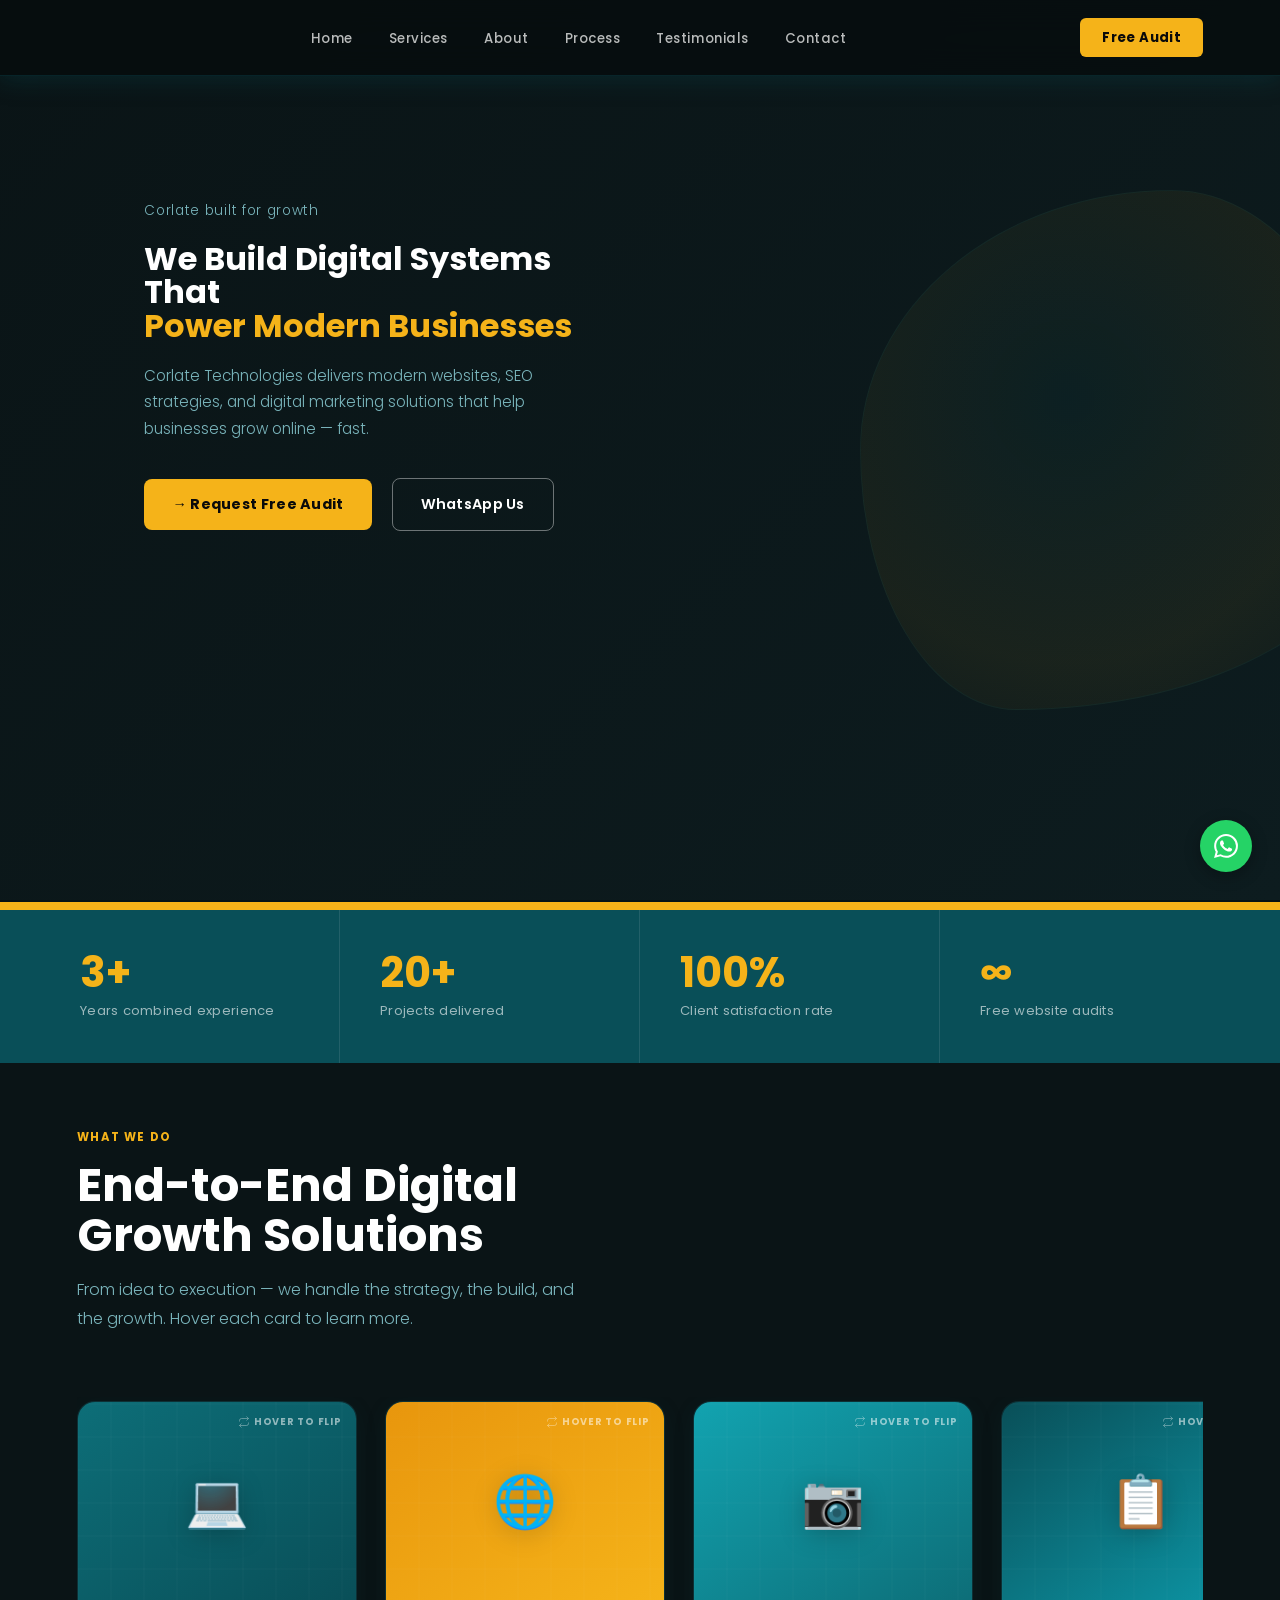
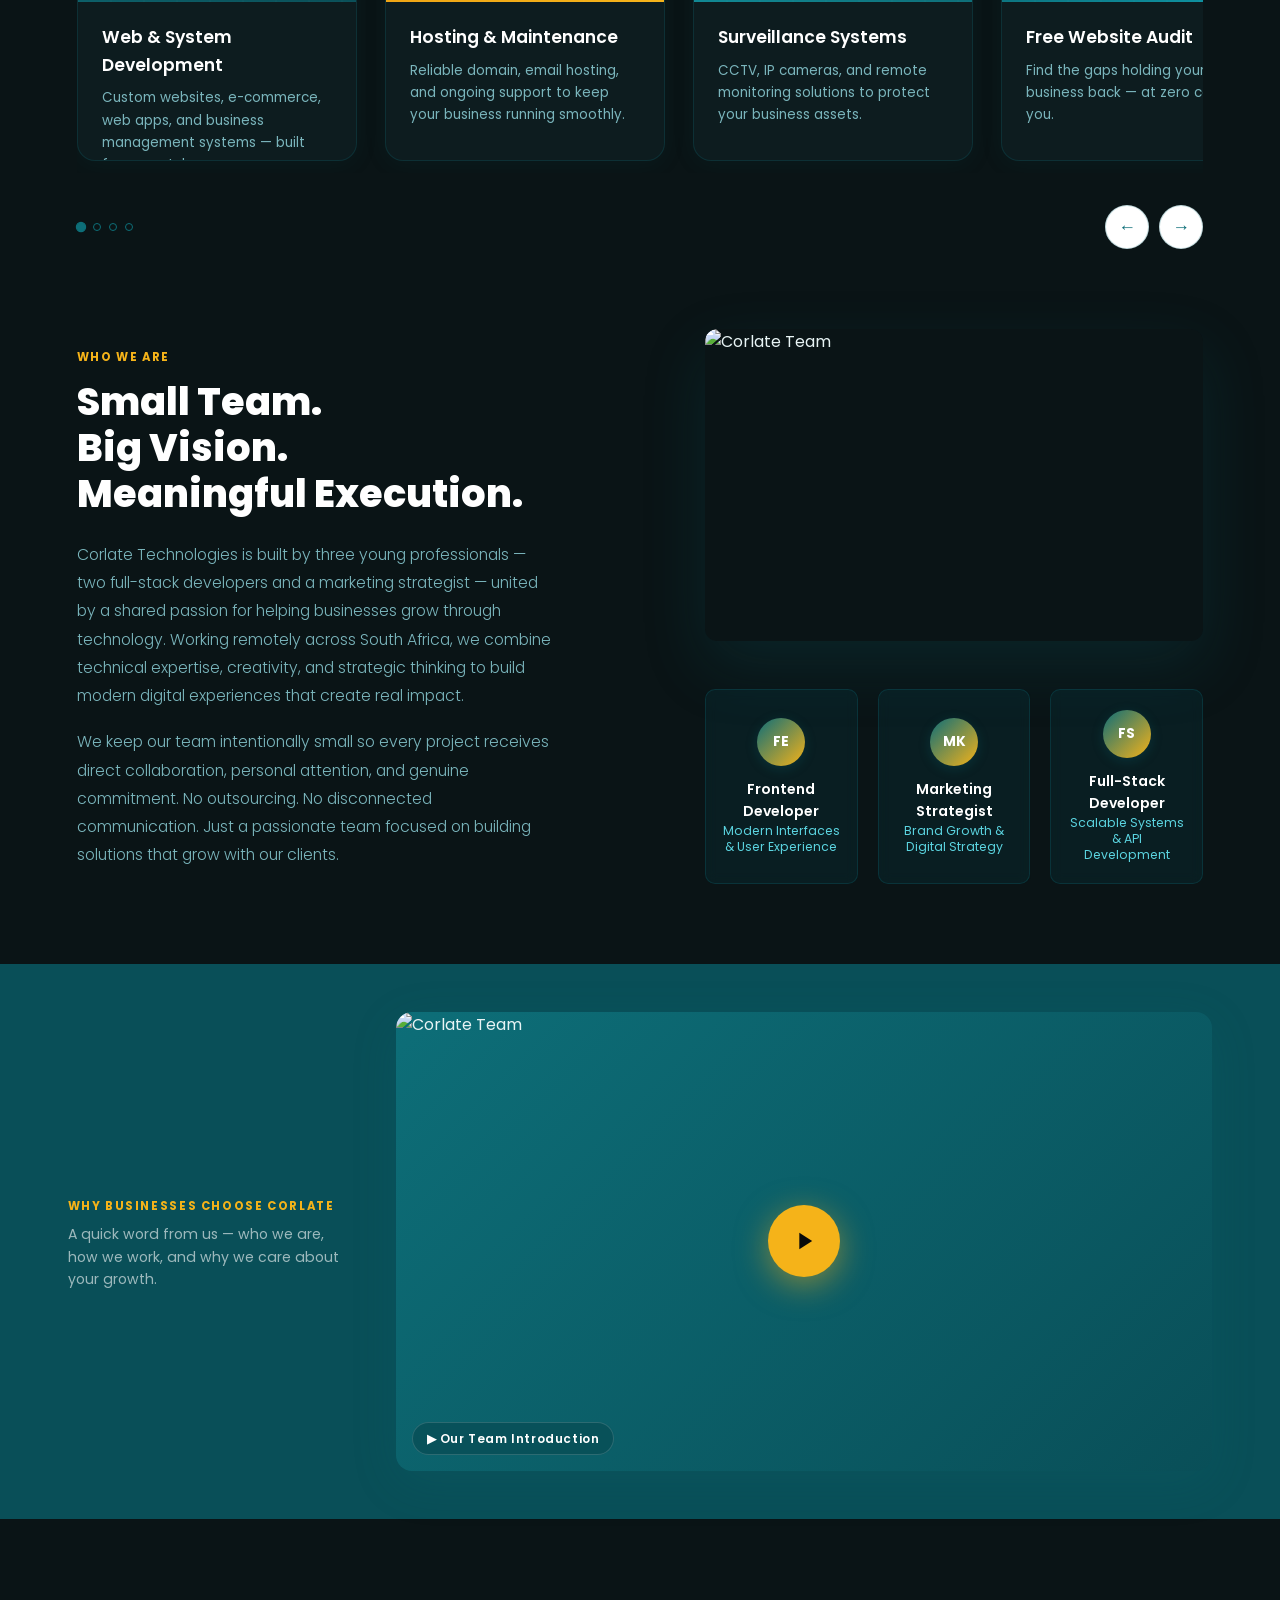
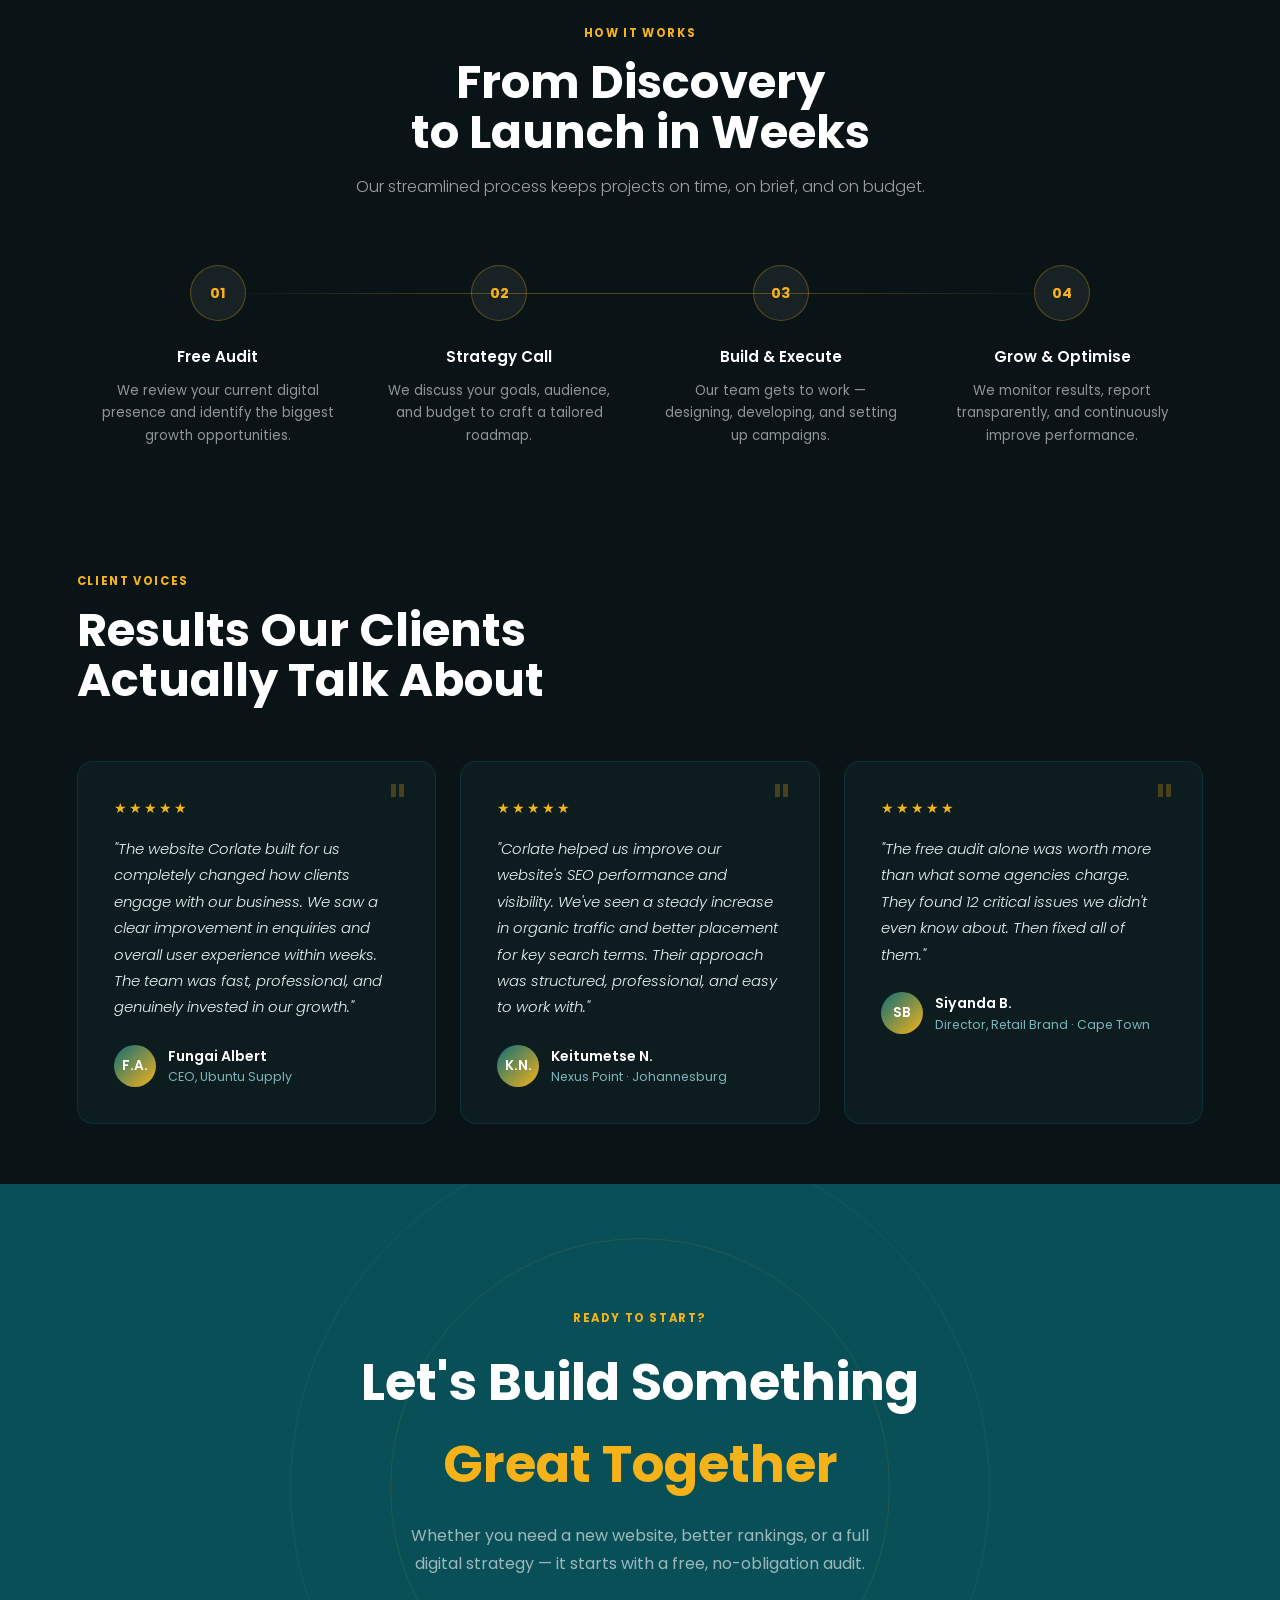
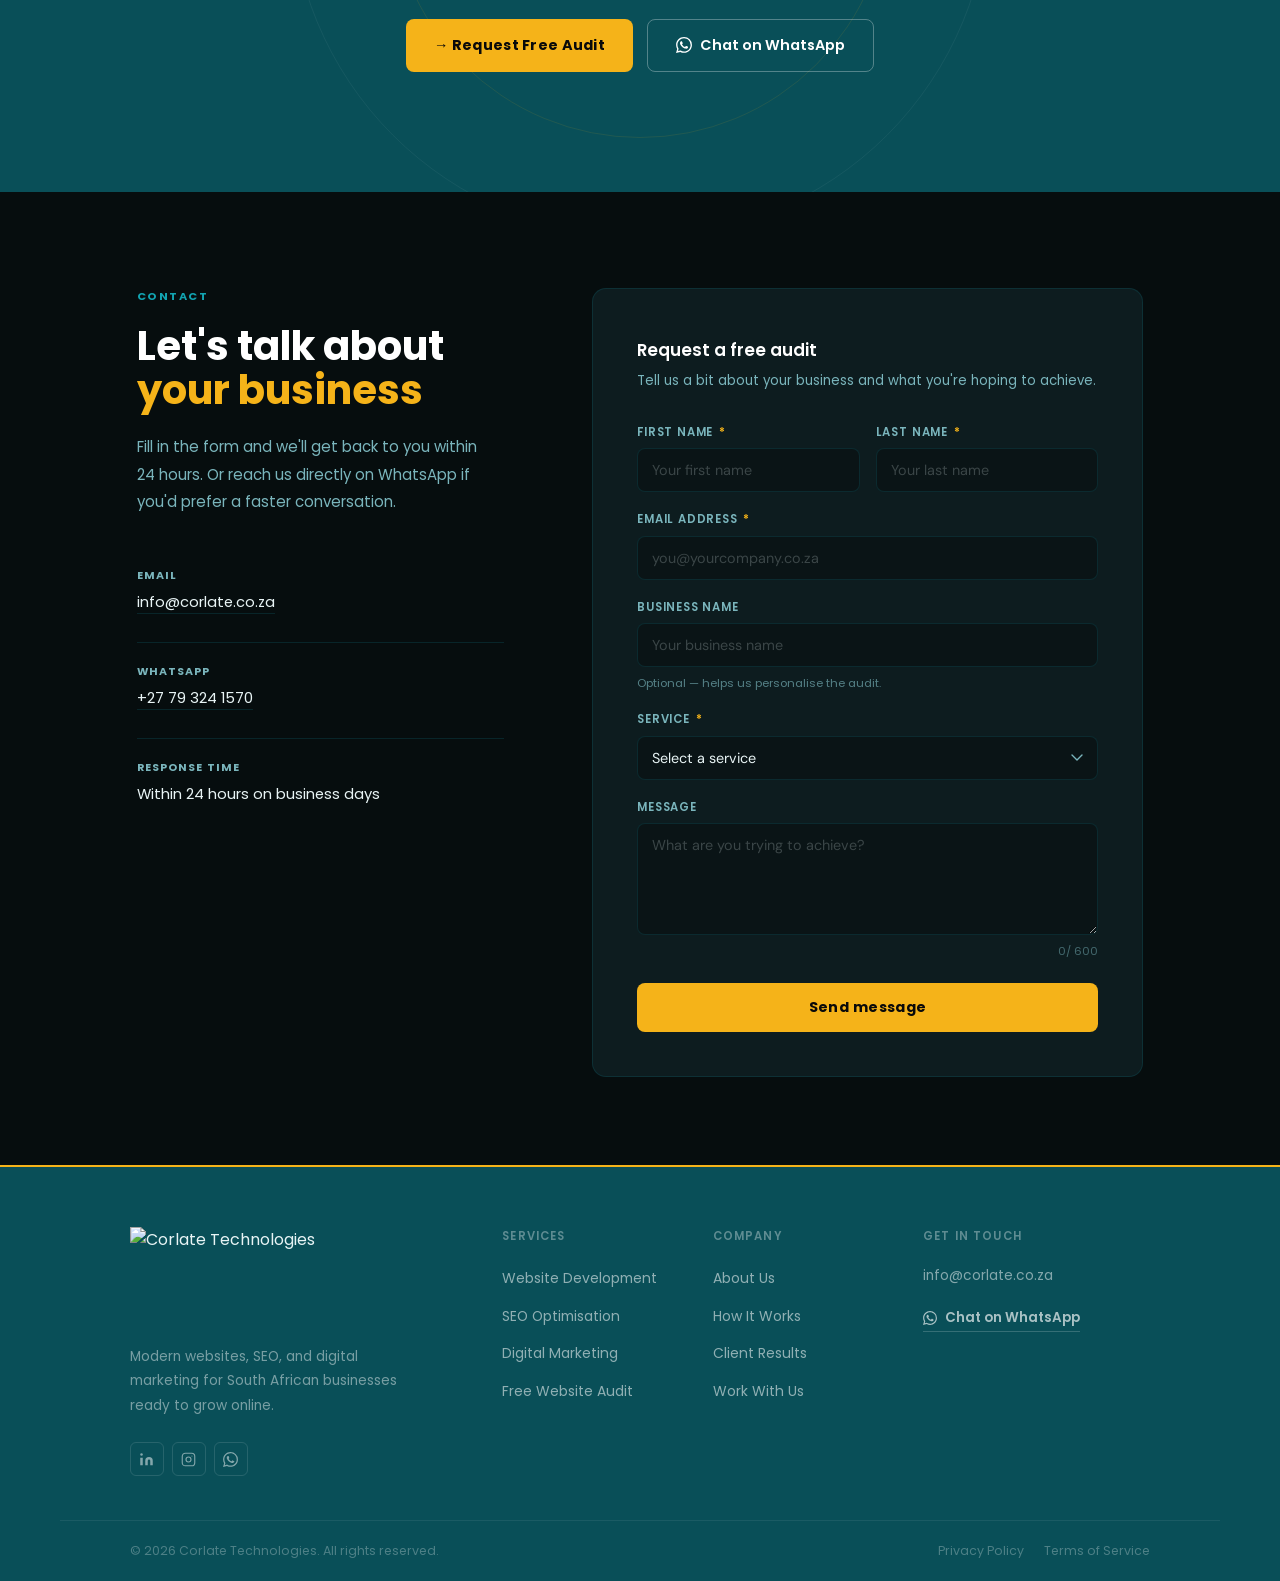
==== commit ea5a36de: "Fix navbar: replace ft-legal nav with div, fix logo size" ====
--- a/index.html
+++ b/index.html
@@ -5,11 +5,10 @@
 <meta name="viewport" content="width=device-width, initial-scale=1.0" />
 <title>Corlate Technologies — Digital Systems That Power Modern Businesses</title>
 <link rel="preconnect" href="https://fonts.googleapis.com">
-<link href="https://fonts.googleapis.com/css2?family=Poppins:wght@600;700;800&family=DM+Sans:opsz,wght@9..40,300;9..40,400;9..40,500;9..40,700&display=swap" rel="stylesheet">
+<link href="https://fonts.googleapis.com/css2?family=Poppins:wght@300;400;500;600;700;800&family=DM+Sans:opsz,wght@9..40,300;9..40,400;9..40,500;9..40,700&display=swap" rel="stylesheet">
 <link rel="stylesheet" href="css/styles.css">
 <link rel="stylesheet" href="css/contact.css">
 <link rel="stylesheet" href="css/footer.css">
-</head>
 <style>
   nav {
     position: fixed; top: 0; left: 0; right: 0; z-index: 100;
@@ -35,7 +34,7 @@
   }
   .nav-links a:hover { color: var(--gold); }
   .nav-logo { display:flex; align-items:center; gap:10px; text-decoration:none; }
-  .nav-logo img { height:200px; width:200px; object-fit:contain; border-radius:8px; }
+  .nav-logo img { height:48px; width:auto; object-fit:contain; border-radius:8px; }
   .nav-links { display:flex; gap:36px; list-style:none; }
   .nav-cta {
     background: var(--gold); color: #0a0a0a; border:none;
@@ -840,7 +839,7 @@
     nav { padding:0 5%; height: 64px; }
     .nav-links, .nav-cta { display:none; }
     .hamburger { display:flex; }
-    .nav-logo img { height: 140px; width: 140px; }
+    .nav-logo img { height: 38px; width: auto; }
     
     section { padding:40px 5%; }
     
@@ -939,6 +938,7 @@
     .team-card p { font-size: 0.65rem; }
   }
 </style>
+</head>
 <body>
 
 <!-- NAV -->
@@ -1510,10 +1510,10 @@
 
     <div class="ft-bottom">
       <p class="ft-copy">&copy; <span id="yr"></span> Corlate Technologies. All rights reserved.</p>
-      <nav class="ft-legal" aria-label="Legal">
+      <div class="ft-legal">
         <a href="/privacy-policy">Privacy Policy</a>
         <a href="/terms-of-service">Terms of Service</a>
-      </nav>
+      </div>
     </div>
   </div>
 </footer>
--- a/css/styles.css
+++ b/css/styles.css
@@ -51,7 +51,7 @@
 }
 .nav-links a:hover { color: var(--gold); }
 .nav-logo { display:flex; align-items:center; gap:10px; text-decoration:none; }
-.nav-logo img { height:200px; width:200px; object-fit:contain; border-radius:8px; }
+.nav-logo img { height:48px; width:auto; object-fit:contain; border-radius:8px; }
 .nav-links { display:flex; gap:36px; list-style:none; }
 .nav-cta {
   background: var(--gold); color: #0a0a0a; border:none;
@@ -856,7 +856,7 @@
   nav { padding:0 5%; height: 64px; }
   .nav-links, .nav-cta { display:none; }
   .hamburger { display:flex; }
-  .nav-logo img { height: 140px; width: 140px; }
+  .nav-logo img { height: 40px; width: auto; }
   
   section { padding:40px 5%; }
   
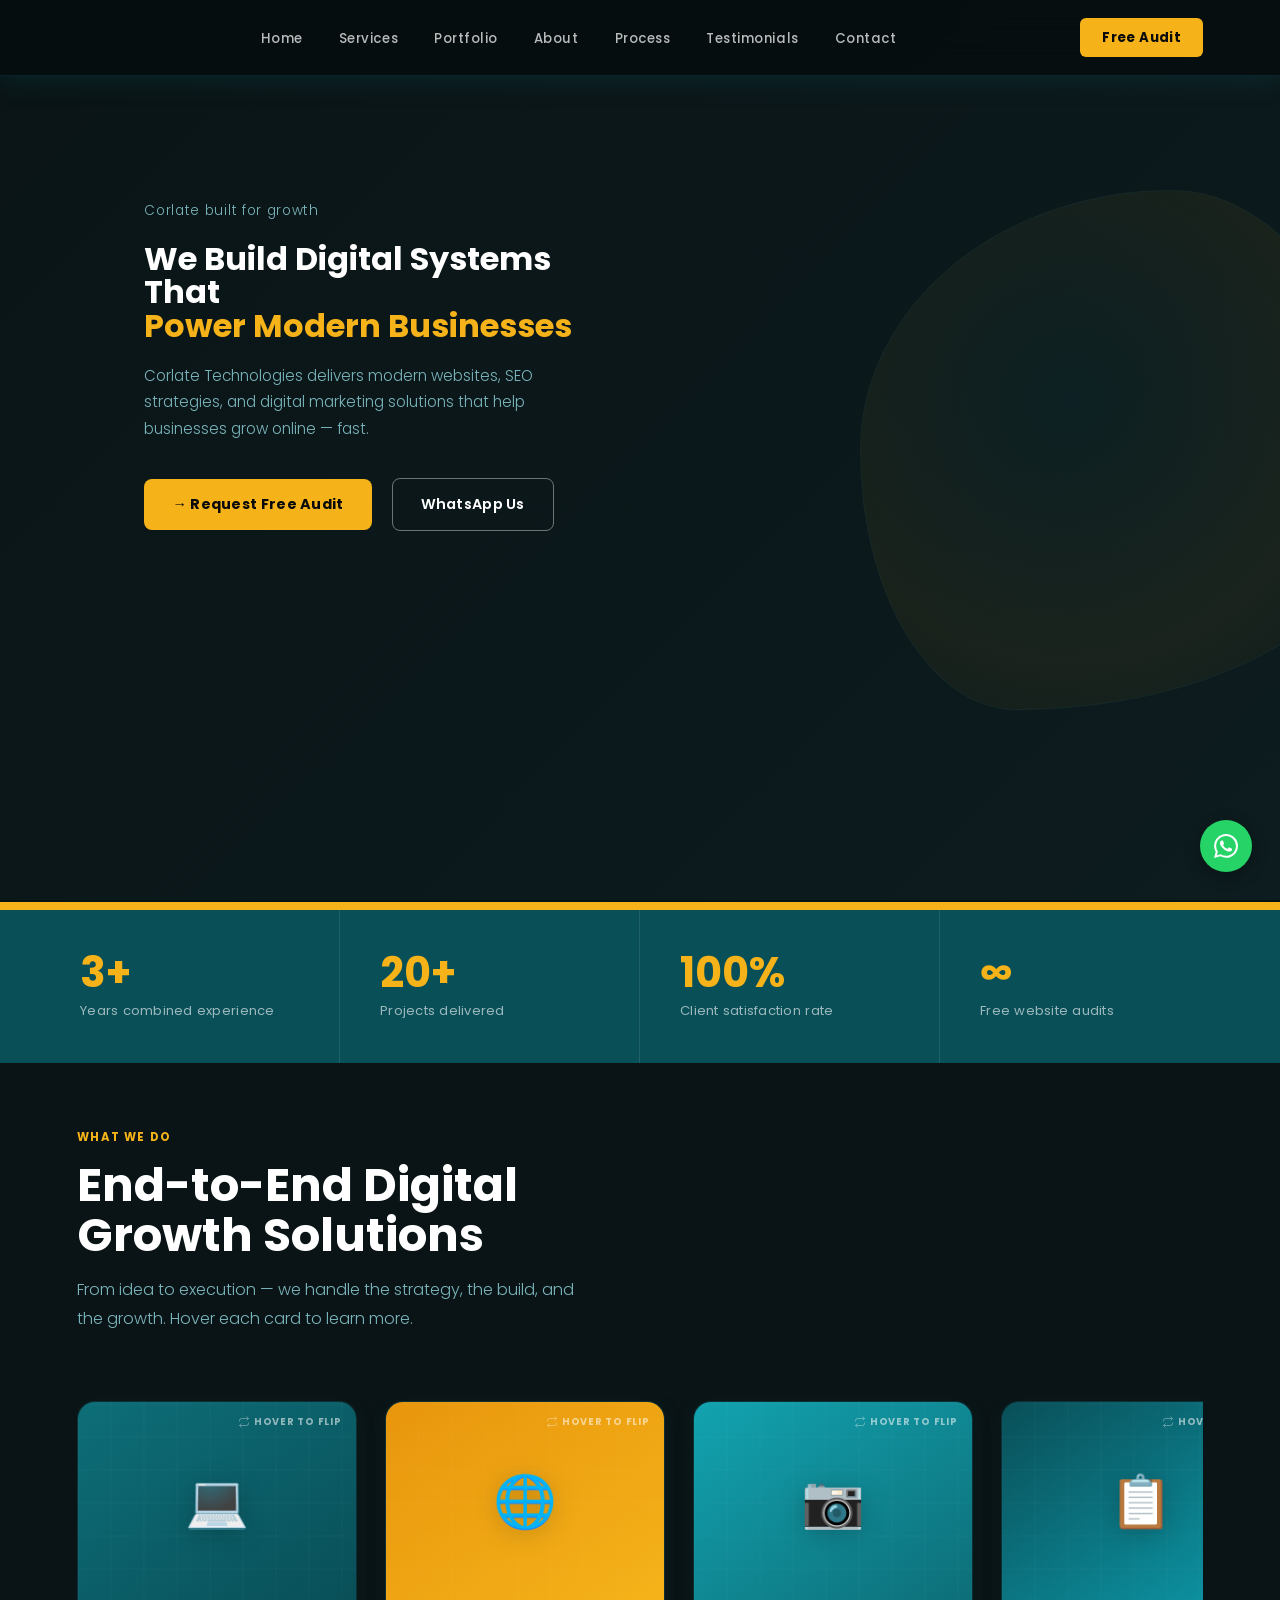
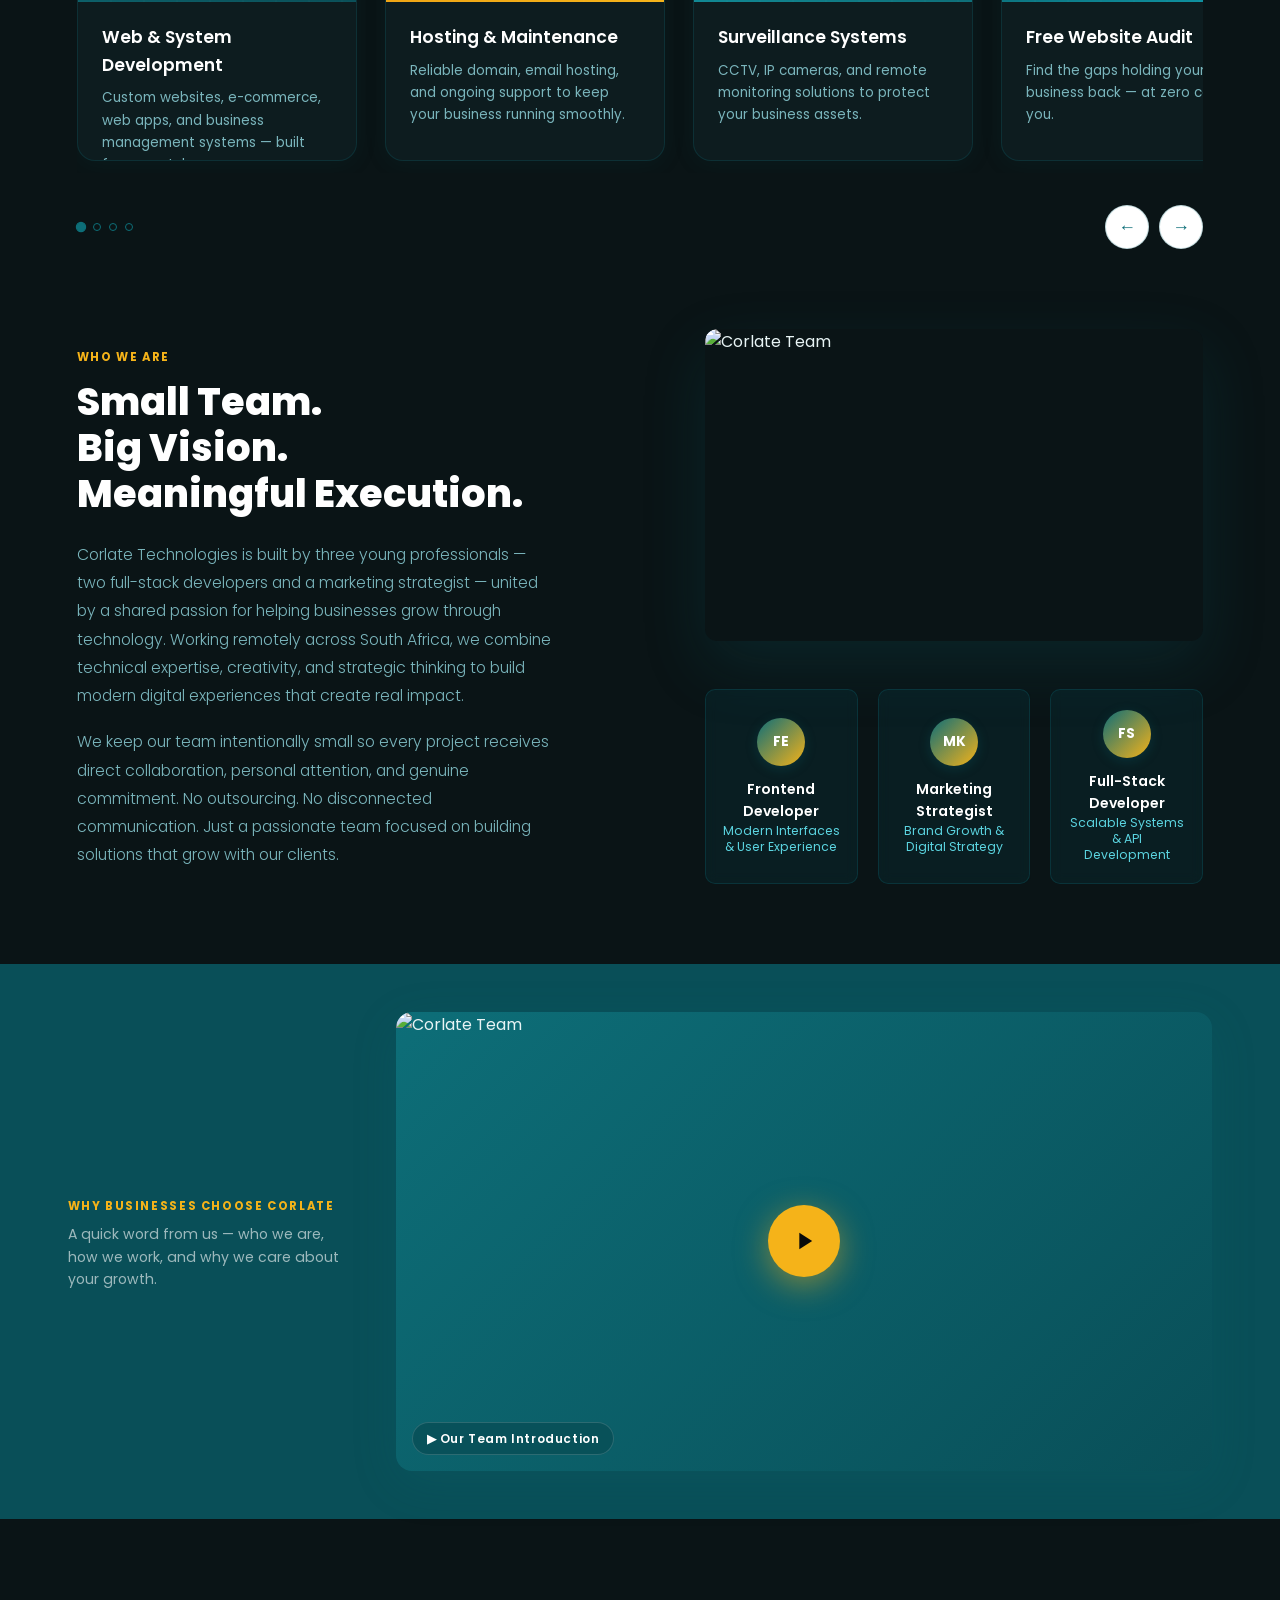
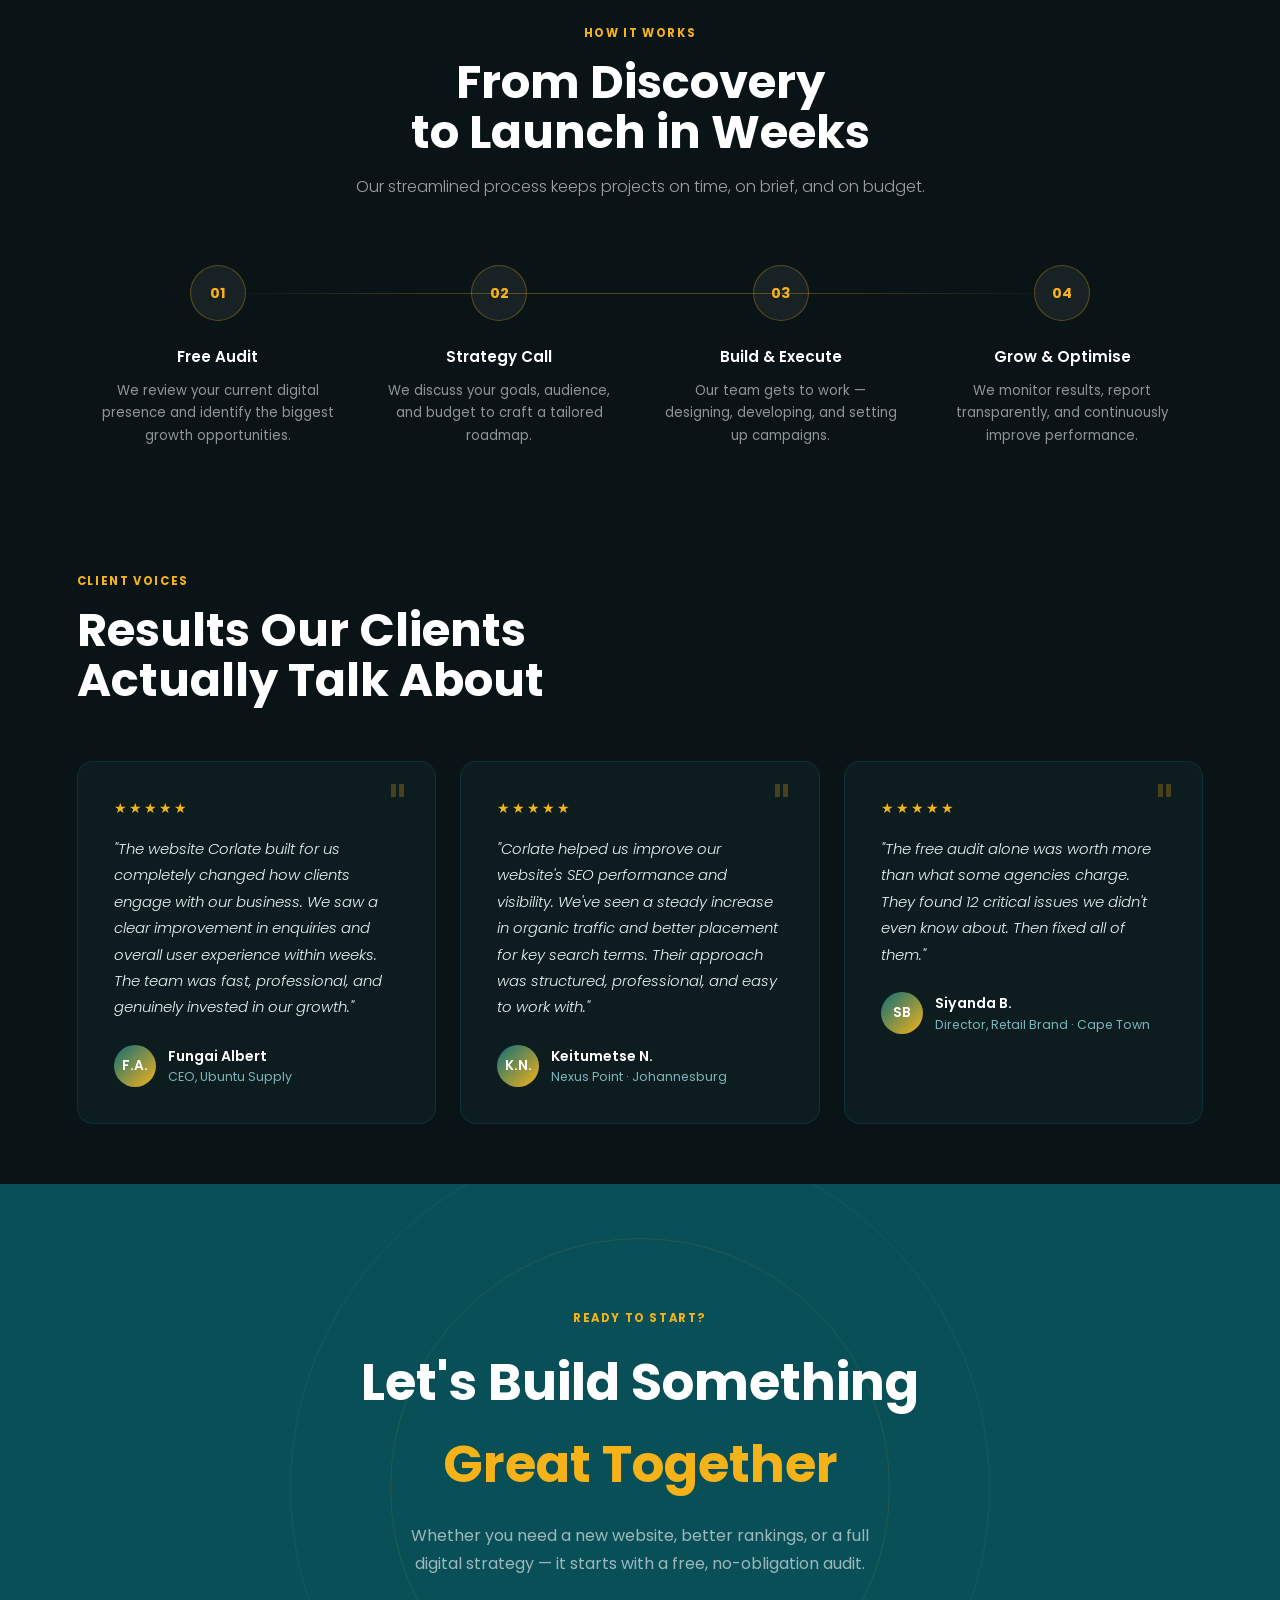
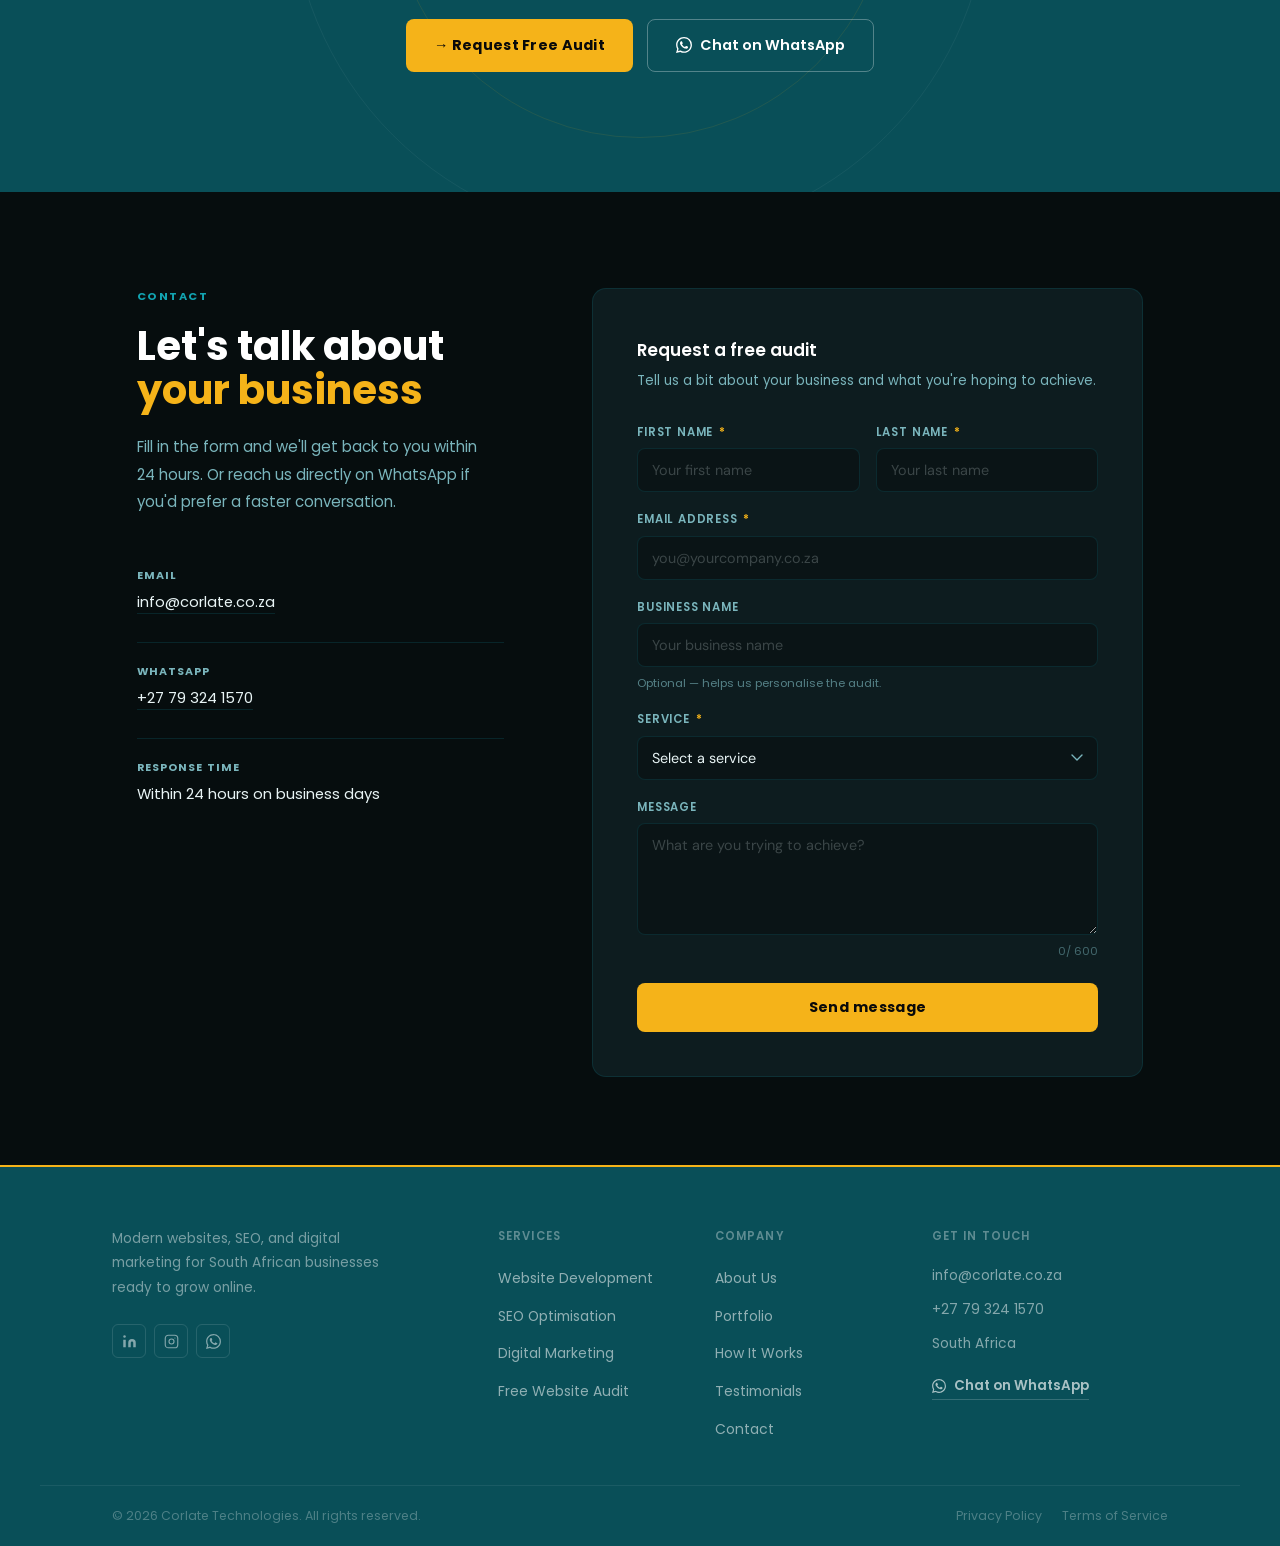
==== commit 6de7bcc8: "protfolio update" ====
--- a/index.html
+++ b/index.html
@@ -9,6 +9,7 @@
 <link rel="stylesheet" href="css/styles.css">
 <link rel="stylesheet" href="css/contact.css">
 <link rel="stylesheet" href="css/footer.css">
+<link rel="stylesheet" href="css/layout.css">
 <style>
   nav {
     position: fixed; top: 0; left: 0; right: 0; z-index: 100;
@@ -941,35 +942,7 @@
 </head>
 <body>
 
-<!-- NAV -->
-<nav id="navbar">
-  <a class="nav-logo" href="#">
-    <img src="assets/images/logo2.png" alt="Corlate Logo" onerror="this.style.display='none'">
-  </a>
-  <ul class="nav-links">
-    <li><a href="#hero">Home</a></li>
-    <li><a href="#services">Services</a></li>
-    <li><a href="#about">About</a></li>
-    <li><a href="#process">Process</a></li>
-    <li><a href="#testimonials">Testimonials</a></li>
-    <li><a href="#contact">Contact</a></li>
-  </ul>
-  <a href="#contact" class="nav-cta">Free Audit</a>
-  <div class="hamburger" onclick="toggleMenu()">
-    <span></span><span></span><span></span>
-  </div>
-  <div class="mobile-menu" id="mobileMenu">
-    <ul class="mobile-links">
-      <li><a href="#hero" onclick="toggleMenu()">Home</a></li>
-      <li><a href="#services" onclick="toggleMenu()">Services</a></li>
-      <li><a href="#about" onclick="toggleMenu()">About</a></li>
-      <li><a href="#process" onclick="toggleMenu()">Process</a></li>
-      <li><a href="#testimonials" onclick="toggleMenu()">Testimonials</a></li>
-      <li><a href="#contact" onclick="toggleMenu()">Contact</a></li>
-      <li><a href="#contact" class="mobile-cta" onclick="toggleMenu()">Free Audit</a></li>
-    </ul>
-  </div>
-</nav>
+<div id="site-nav"></div>
 
 <!-- HERO -->
 <section id="hero">
@@ -996,15 +969,15 @@
 <div id="stats">
   <div class="stats-inner">
     <div class="stat-item reveal">
-      <div class="stat-num">3+</div>
+      <div class="stat-num" data-target="3" data-suffix="+">3+</div>
       <div class="stat-desc">Years combined experience</div>
     </div>
     <div class="stat-item reveal reveal-delay-1">
-      <div class="stat-num">20+</div>
+      <div class="stat-num" data-target="20" data-suffix="+">20+</div>
       <div class="stat-desc">Projects delivered</div>
     </div>
     <div class="stat-item reveal reveal-delay-2">
-      <div class="stat-num">100%</div>
+      <div class="stat-num" data-target="100" data-suffix="%">100%</div>
       <div class="stat-desc">Client satisfaction rate</div>
     </div>
     <div class="stat-item reveal reveal-delay-3">
@@ -1449,85 +1422,38 @@
 
 </section>
 
-<!-- FOOTER -->
-<footer>
-  <div class="ft-inner">
-    <div class="ft-top">
-
-      <!-- Brand -->
-      <div class="ft-brand">
-        <img src="assets/images/logo2.png" alt="Corlate Technologies">
-        <p class="ft-tagline">Modern websites, SEO, and digital marketing for South African businesses ready to grow online.</p>
-        <div class="ft-socials">
-          <a href="https://www.linkedin.com/company/corlate-technologies/" target="_blank" rel="noopener" class="ft-social" aria-label="LinkedIn">
-            <svg width="15" height="15" fill="currentColor" viewBox="0 0 24 24"><path d="M16 8a6 6 0 016 6v7h-4v-7a2 2 0 00-4 0v7h-4v-7a6 6 0 016-6zM2 9h4v12H2z"/><circle cx="4" cy="4" r="2"/></svg>
-          </a>
-          <a href="https://instagram.com/corlate.tech" target="_blank" rel="noopener" class="ft-social" aria-label="Instagram">
-            <svg width="15" height="15" fill="none" stroke="currentColor" stroke-width="1.8" viewBox="0 0 24 24"><rect x="2" y="2" width="20" height="20" rx="5"/><circle cx="12" cy="12" r="4"/><circle cx="17.5" cy="6.5" r="0.8" fill="currentColor" stroke="none"/></svg>
-          </a>
-          <a href="https://wa.me/27793241570" target="_blank" rel="noopener" class="ft-social" aria-label="WhatsApp">
-            <svg width="15" height="15" fill="currentColor" viewBox="0 0 24 24"><path d="M17.472 14.382c-.297-.149-1.758-.867-2.03-.967-.273-.099-.471-.148-.67.15-.197.297-.767.966-.94 1.164-.173.199-.347.223-.644.075-.297-.15-1.255-.463-2.39-1.475-.883-.788-1.48-1.761-1.653-2.059-.173-.297-.018-.458.13-.606.134-.133.298-.347.446-.52.149-.174.198-.298.298-.497.099-.198.05-.371-.025-.52-.075-.149-.669-1.612-.916-2.207-.242-.579-.487-.5-.669-.51-.173-.008-.371-.01-.57-.01-.198 0-.52.074-.792.372-.272.297-1.04 1.016-1.04 2.479 0 1.462 1.065 2.875 1.213 3.074.149.198 2.096 3.2 5.077 4.487.709.306 1.262.489 1.694.625.712.227 1.36.195 1.871.118.571-.085 1.758-.719 2.006-1.413.248-.694.248-1.289.173-1.413-.074-.124-.272-.198-.57-.347m-5.421 7.403h-.004a9.87 9.87 0 01-5.031-1.378l-.361-.214-3.741.982.998-3.648-.235-.374a9.86 9.86 0 01-1.51-5.26c.001-5.45 4.436-9.884 9.888-9.884 2.64 0 5.122 1.03 6.988 2.898a9.825 9.825 0 012.893 6.994c-.003 5.45-4.437 9.884-9.885 9.884m8.413-18.297A11.815 11.815 0 0012.05 0C5.495 0 .16 5.335.157 11.892c0 2.096.547 4.142 1.588 5.945L.057 24l6.305-1.654a11.882 11.882 0 005.683 1.448h.005c6.554 0 11.89-5.335 11.893-11.893a11.821 11.821 0 00-3.48-8.413z"/></svg>
-          </a>
-        </div>
-      </div>
-
-      <!-- Services -->
-      <div class="ft-col">
-        <h5>Services</h5>
-        <ul>
-          <li><a href="#services">Website Development</a></li>
-          <li><a href="#services">SEO Optimisation</a></li>
-          <li><a href="#services">Digital Marketing</a></li>
-          <li><a href="#contact">Free Website Audit</a></li>
-        </ul>
-      </div>
-
-      <!-- Company -->
-      <div class="ft-col">
-        <h5>Company</h5>
-        <ul>
-          <li><a href="#about">About Us</a></li>
-          <li><a href="#process">How It Works</a></li>
-          <li><a href="#testimonials">Client Results</a></li>
-          <li><a href="#contact">Work With Us</a></li>
-        </ul>
-      </div>
-
-      <!-- Get in touch -->
-      <div class="ft-col">
-        <h5>Get in touch</h5>
-        <div class="ft-contact-rows">
-          <p class="ft-crow"><a href="mailto:info@corlate.co.za">info@corlate.co.za</a></p>
-        </div>
-        <a href="https://wa.me/27793241570?text=Hi%20Corlate%20Technologies%2C%20I%20want%20a%20free%20audit"
-           target="_blank" rel="noopener" class="ft-wa">
-          <svg width="14" height="14" fill="currentColor" viewBox="0 0 24 24"><path d="M17.472 14.382c-.297-.149-1.758-.867-2.03-.967-.273-.099-.471-.148-.67.15-.197.297-.767.966-.94 1.164-.173.199-.347.223-.644.075-.297-.15-1.255-.463-2.39-1.475-.883-.788-1.48-1.761-1.653-2.059-.173-.297-.018-.458.13-.606.134-.133.298-.347.446-.52.149-.174.198-.298.298-.497.099-.198.05-.371-.025-.52-.075-.149-.669-1.612-.916-2.207-.242-.579-.487-.5-.669-.51-.173-.008-.371-.01-.57-.01-.198 0-.52.074-.792.372-.272.297-1.04 1.016-1.04 2.479 0 1.462 1.065 2.875 1.213 3.074.149.198 2.096 3.2 5.077 4.487.709.306 1.262.489 1.694.625.712.227 1.36.195 1.871.118.571-.085 1.758-.719 2.006-1.413.248-.694.248-1.289.173-1.413-.074-.124-.272-.198-.57-.347m-5.421 7.403h-.004a9.87 9.87 0 01-5.031-1.378l-.361-.214-3.741.982.998-3.648-.235-.374a9.86 9.86 0 01-1.51-5.26c.001-5.45 4.436-9.884 9.888-9.884 2.64 0 5.122 1.03 6.988 2.898a9.825 9.825 0 012.893 6.994c-.003 5.45-4.437 9.884-9.885 9.884m8.413-18.297A11.815 11.815 0 0012.05 0C5.495 0 .16 5.335.157 11.892c0 2.096.547 4.142 1.588 5.945L.057 24l6.305-1.654a11.882 11.882 0 005.683 1.448h.005c6.554 0 11.89-5.335 11.893-11.893a11.821 11.821 0 00-3.48-8.413z"/></svg>
-          Chat on WhatsApp
-        </a>
-      </div>
-
-    </div>
-
-    <div class="ft-bottom">
-      <p class="ft-copy">&copy; <span id="yr"></span> Corlate Technologies. All rights reserved.</p>
-      <div class="ft-legal">
-        <a href="/privacy-policy">Privacy Policy</a>
-        <a href="/terms-of-service">Terms of Service</a>
-      </div>
-    </div>
-  </div>
-</footer>
-
-<!-- WhatsApp FAB -->
-<a href="https://wa.me/27793241570?text=Hi%20Corlate%20Technologies%2C%20I%20want%20a%20free%20audit"
-   class="wa-fab" target="_blank" rel="noopener" aria-label="Chat on WhatsApp">
-  <svg width="24" height="24" fill="white" viewBox="0 0 24 24">
-    <path d="M17.472 14.382c-.297-.149-1.758-.867-2.03-.967-.273-.099-.471-.148-.67.15-.197.297-.767.966-.94 1.164-.173.199-.347.223-.644.075-.297-.15-1.255-.463-2.39-1.475-.883-.788-1.48-1.761-1.653-2.059-.173-.297-.018-.458.13-.606.134-.133.298-.347.446-.52.149-.174.198-.298.298-.497.099-.198.05-.371-.025-.52-.075-.149-.669-1.612-.916-2.207-.242-.579-.487-.5-.669-.51-.173-.008-.371-.01-.57-.01-.198 0-.52.074-.792.372-.272.297-1.04 1.016-1.04 2.479 0 1.462 1.065 2.875 1.213 3.074.149.198 2.096 3.2 5.077 4.487.709.306 1.262.489 1.694.625.712.227 1.36.195 1.871.118.571-.085 1.758-.719 2.006-1.413.248-.694.248-1.289.173-1.413-.074-.124-.272-.198-.57-.347m-5.421 7.403h-.004a9.87 9.87 0 01-5.031-1.378l-.361-.214-3.741.982.998-3.648-.235-.374a9.86 9.86 0 01-1.51-5.26c.001-5.45 4.436-9.884 9.888-9.884 2.64 0 5.122 1.03 6.988 2.898a9.825 9.825 0 012.893 6.994c-.003 5.45-4.437 9.884-9.885 9.884m8.413-18.297A11.815 11.815 0 0012.05 0C5.495 0 .16 5.335.157 11.892c0 2.096.547 4.142 1.588 5.945L.057 24l6.305-1.654a11.882 11.882 0 005.683 1.448h.005c6.554 0 11.89-5.335 11.893-11.893a11.821 11.821 0 00-3.48-8.413z"/>
-  </svg>
-</a>
+<div id="site-footer"></div>
+<script src="js/navbar.js"></script>
+  <script src="js/footer.js"></script>
 <script src="js/script.js"></script>
 <script>
-  document.getElementById('yr').textContent = new Date().getFullYear();
+  (function () {
+    const counters = document.querySelectorAll('#stats .stat-num[data-target]');
+    if (!counters.length) return;
+    const animate = (el) => {
+      const target = parseInt(el.dataset.target, 10);
+      const suffix = el.dataset.suffix || '';
+      const duration = 1800;
+      const start = performance.now();
+      const step = (now) => {
+        const progress = Math.min((now - start) / duration, 1);
+        const ease = 1 - Math.pow(1 - progress, 3);
+        el.textContent = Math.floor(ease * target) + suffix;
+        if (progress < 1) requestAnimationFrame(step);
+      };
+      requestAnimationFrame(step);
+    };
+    const observer = new IntersectionObserver((entries) => {
+      entries.forEach((entry) => {
+        if (entry.isIntersecting) { animate(entry.target); observer.unobserve(entry.target); }
+      });
+    }, { threshold: 0.5 });
+    counters.forEach((c) => observer.observe(c));
+  })();
+</script>
+<script>
+  const yearEl = document.getElementById('yr');
+  if (yearEl) yearEl.textContent = new Date().getFullYear();
 
   const msg = document.getElementById('message');
   const counter = document.getElementById('char-count');
--- a/css/layout.css
+++ b/css/layout.css
@@ -0,0 +1,249 @@
+:root {
+  --site-shell-padding: 6%;
+  --nav-height: 76px;
+}
+
+nav {
+  position: fixed;
+  top: 0;
+  left: 0;
+  right: 0;
+  z-index: 100;
+  display: flex;
+  align-items: center;
+  justify-content: space-between;
+  padding: 0 var(--site-shell-padding);
+  height: var(--nav-height);
+  background: rgba(6, 13, 14, 0.88);
+  border-bottom: 1px solid rgba(13, 110, 120, 0.25);
+  backdrop-filter: blur(16px);
+  box-shadow: 0 2px 24px rgba(9, 79, 88, 0.35);
+  transition: background 0.3s, box-shadow 0.3s;
+}
+
+nav.scrolled {
+  background: var(--teal-dark);
+  box-shadow: 0 2px 32px rgba(9, 79, 88, 0.45);
+}
+
+.nav-logo {
+  display: flex;
+  align-items: center;
+  gap: 10px;
+  text-decoration: none;
+}
+
+.nav-logo img {
+  height: 48px;
+  width: auto;
+  object-fit: contain;
+  border-radius: 8px;
+  display: block;
+}
+
+.nav-links {
+  display: flex;
+  align-items: center;
+  gap: clamp(1.05rem, 2.5vw, 2.25rem);
+  list-style: none;
+}
+
+.nav-links a {
+  font-size: 0.83rem;
+  color: rgba(255, 255, 255, 0.72);
+  text-decoration: none;
+  letter-spacing: 0.04em;
+  font-weight: 500;
+  transition: color 0.2s;
+}
+
+.nav-links a:hover {
+  color: var(--gold);
+}
+
+.nav-cta {
+  background: var(--gold);
+  color: #0a0a0a;
+  border: none;
+  padding: 9px 22px;
+  border-radius: 6px;
+  font-weight: 700;
+  font-size: 0.82rem;
+  cursor: pointer;
+  letter-spacing: 0.03em;
+  transition: background 0.2s, transform 0.15s;
+  text-decoration: none;
+  font-family: 'Poppins', sans-serif;
+}
+
+.nav-cta:hover {
+  background: var(--gold-light);
+  transform: translateY(-1px);
+}
+
+.hamburger {
+  display: none;
+  flex-direction: column;
+  gap: 5px;
+  cursor: pointer;
+  padding: 6px;
+}
+
+.hamburger span {
+  width: 22px;
+  height: 2px;
+  background: #ffffff;
+  border-radius: 2px;
+  transition: 0.3s;
+}
+
+.hamburger.active span:nth-child(1) {
+  transform: rotate(45deg) translate(10px, 10px);
+}
+
+.hamburger.active span:nth-child(2) {
+  opacity: 0;
+}
+
+.hamburger.active span:nth-child(3) {
+  transform: rotate(-45deg) translate(7px, -7px);
+}
+
+.mobile-menu {
+  display: none;
+  position: absolute;
+  top: var(--nav-height);
+  left: 0;
+  right: 0;
+  background: rgba(6, 13, 14, 0.98);
+  border-bottom: 1px solid rgba(13, 110, 120, 0.25);
+  padding: 20px 0;
+  max-height: calc(100vh - var(--nav-height));
+  overflow-y: auto;
+}
+
+.mobile-menu.active {
+  display: block;
+}
+
+.mobile-links {
+  display: flex;
+  flex-direction: column;
+  list-style: none;
+  gap: 0;
+}
+
+.mobile-links li {
+  border-bottom: 1px solid rgba(13, 110, 120, 0.1);
+}
+
+.mobile-links a {
+  display: block;
+  padding: 16px var(--site-shell-padding);
+  color: rgba(255, 255, 255, 0.72);
+  text-decoration: none;
+  font-size: 0.95rem;
+  transition: color 0.2s, background 0.2s;
+}
+
+.mobile-links a:hover {
+  color: var(--gold);
+  background: rgba(13, 110, 120, 0.2);
+}
+
+.mobile-cta {
+  background: var(--gold) !important;
+  color: #0a0a0a !important;
+  font-weight: 700;
+  margin: 12px var(--site-shell-padding);
+  border-radius: 6px;
+}
+
+.mobile-cta:hover {
+  background: var(--gold-light) !important;
+}
+
+footer {
+  background: var(--teal-dark);
+  border-top: 2px solid var(--gold);
+}
+
+.ft-inner {
+  max-width: 1200px;
+  margin: 0 auto;
+}
+
+.ft-top {
+  display: grid;
+  grid-template-columns: 2fr 1fr 1fr 1.4fr;
+  gap: 48px;
+  padding: 60px var(--site-shell-padding) 44px;
+  border-bottom: 1px solid rgba(255, 255, 255, 0.07);
+}
+
+.ft-brand img {
+  height: 100px;
+  width: auto;
+  object-fit: contain;
+  object-position: left;
+  display: block;
+  margin-bottom: 18px;
+}
+
+.ft-tagline {
+  font-size: 0.86rem;
+  color: rgba(255, 255, 255, 0.45);
+  line-height: 1.78;
+  max-width: 270px;
+  margin-bottom: 24px;
+}
+
+.ft-bottom {
+  padding: 20px var(--site-shell-padding);
+  display: flex;
+  align-items: center;
+  justify-content: space-between;
+  flex-wrap: wrap;
+  gap: 12px;
+}
+
+@media (max-width: 900px) {
+  .nav-links,
+  .nav-cta {
+    display: none;
+  }
+
+  .hamburger {
+    display: flex;
+  }
+
+  .nav-logo img {
+    height: 40px;
+  }
+}
+
+@media (max-width: 960px) {
+  .ft-top {
+    grid-template-columns: 1fr 1fr;
+    gap: 36px;
+  }
+
+  .ft-brand {
+    grid-column: 1 / -1;
+  }
+}
+
+@media (max-width: 600px) {
+  .ft-top {
+    grid-template-columns: 1fr;
+    padding: 40px var(--site-shell-padding) 28px;
+    gap: 28px;
+  }
+
+  .ft-bottom {
+    flex-direction: column;
+    align-items: flex-start;
+    padding: 16px var(--site-shell-padding);
+    gap: 10px;
+  }
+}
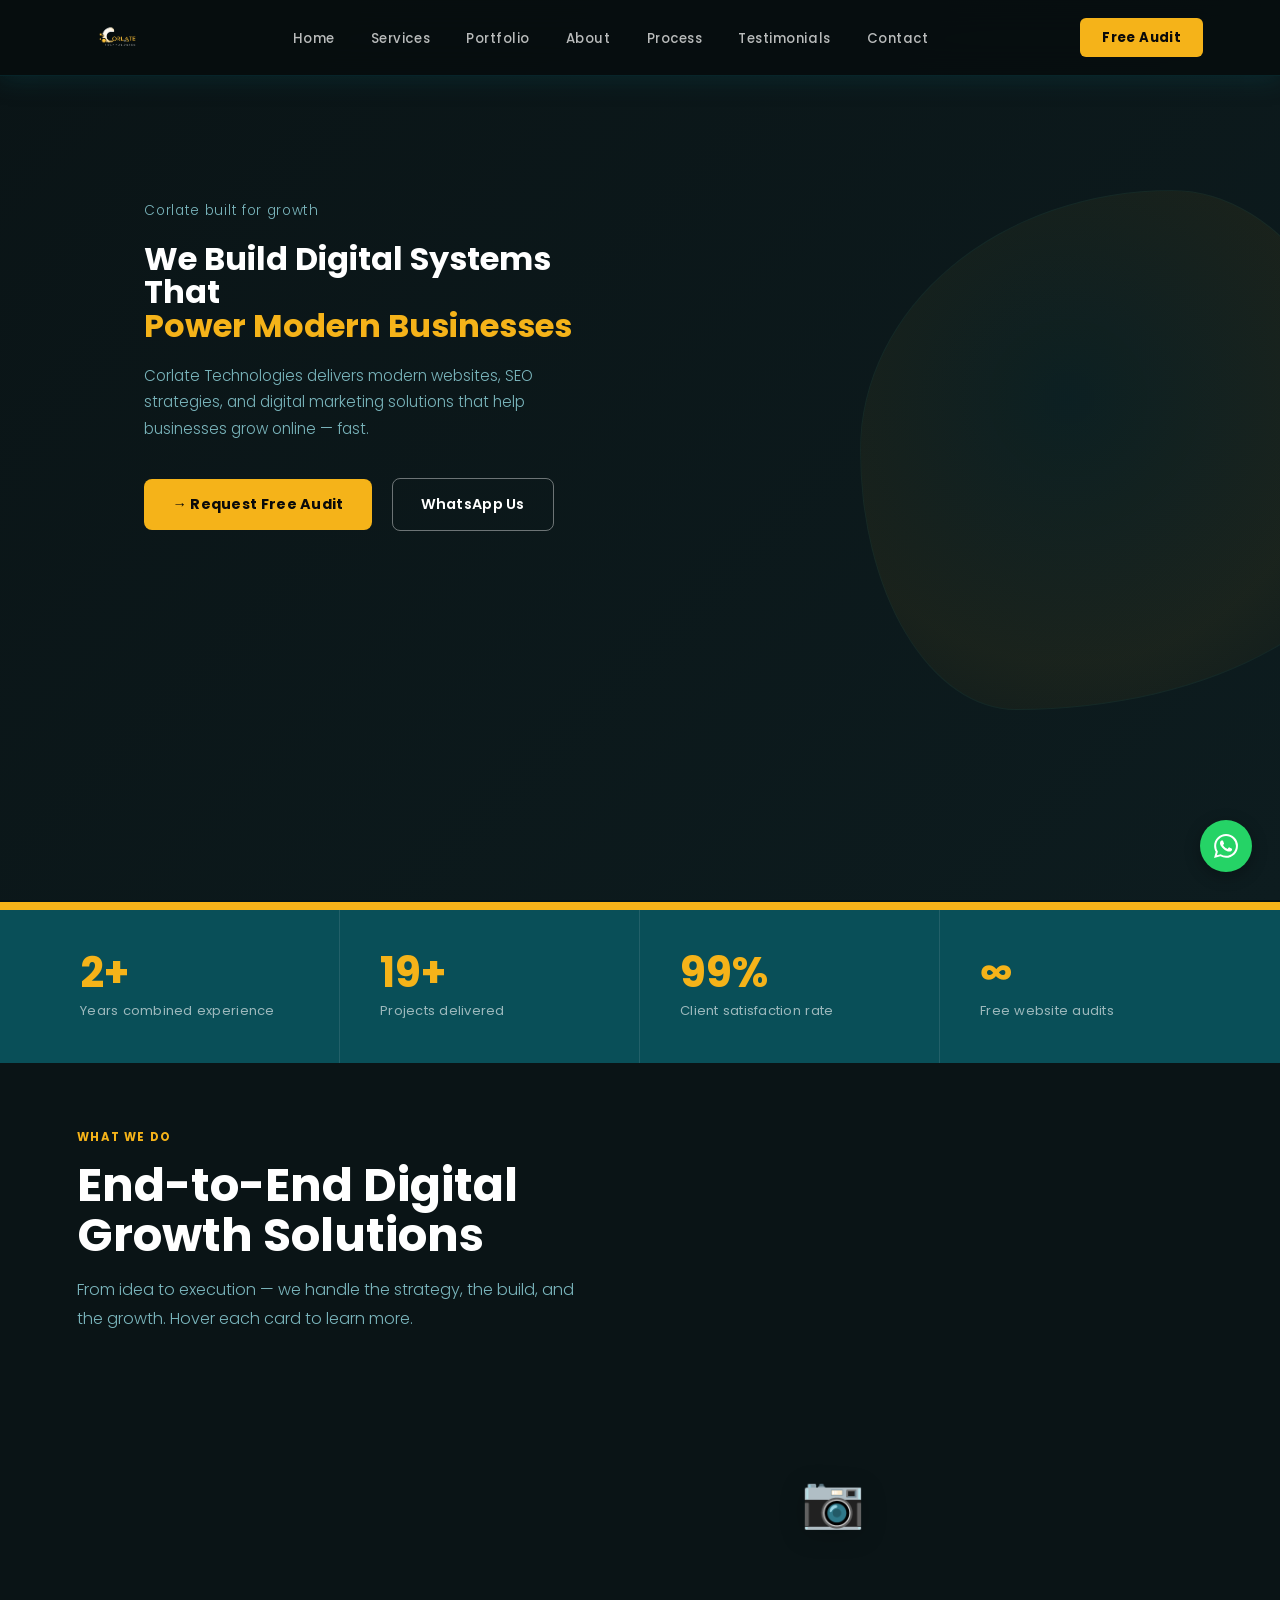
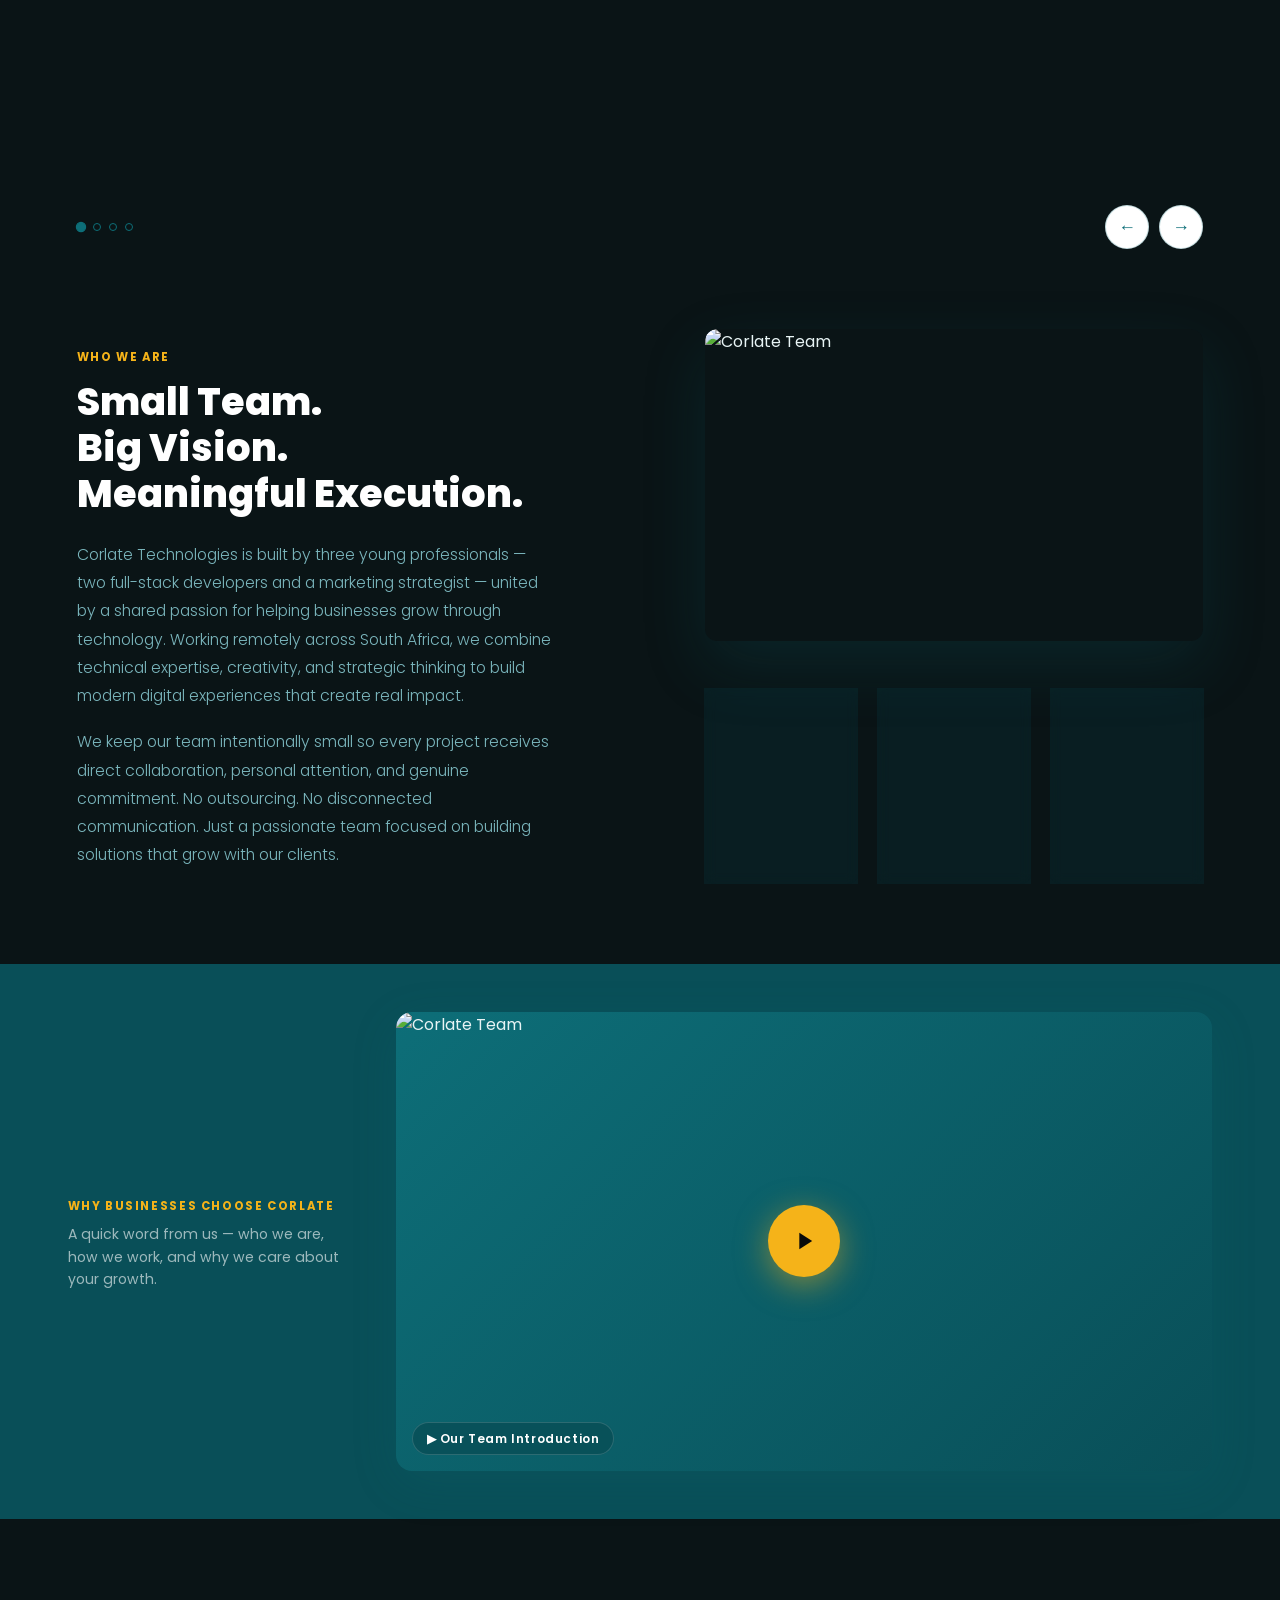
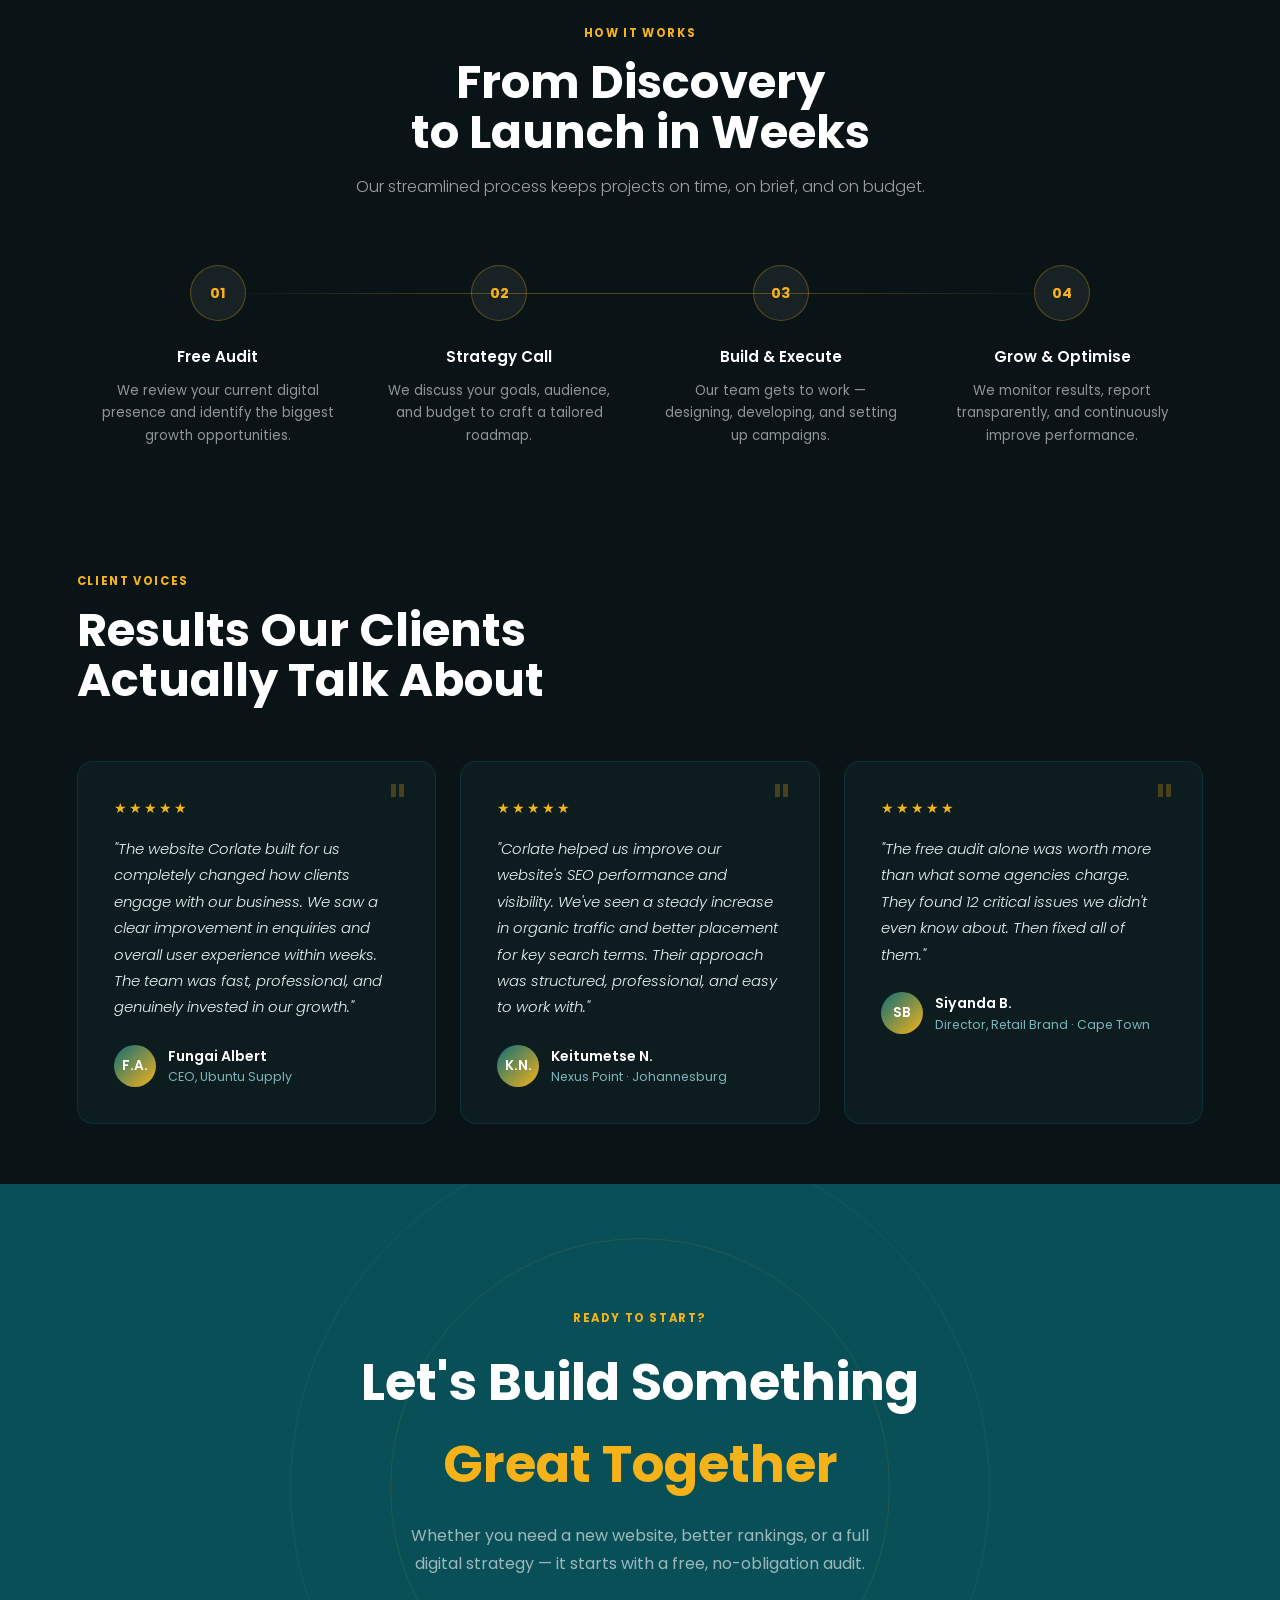
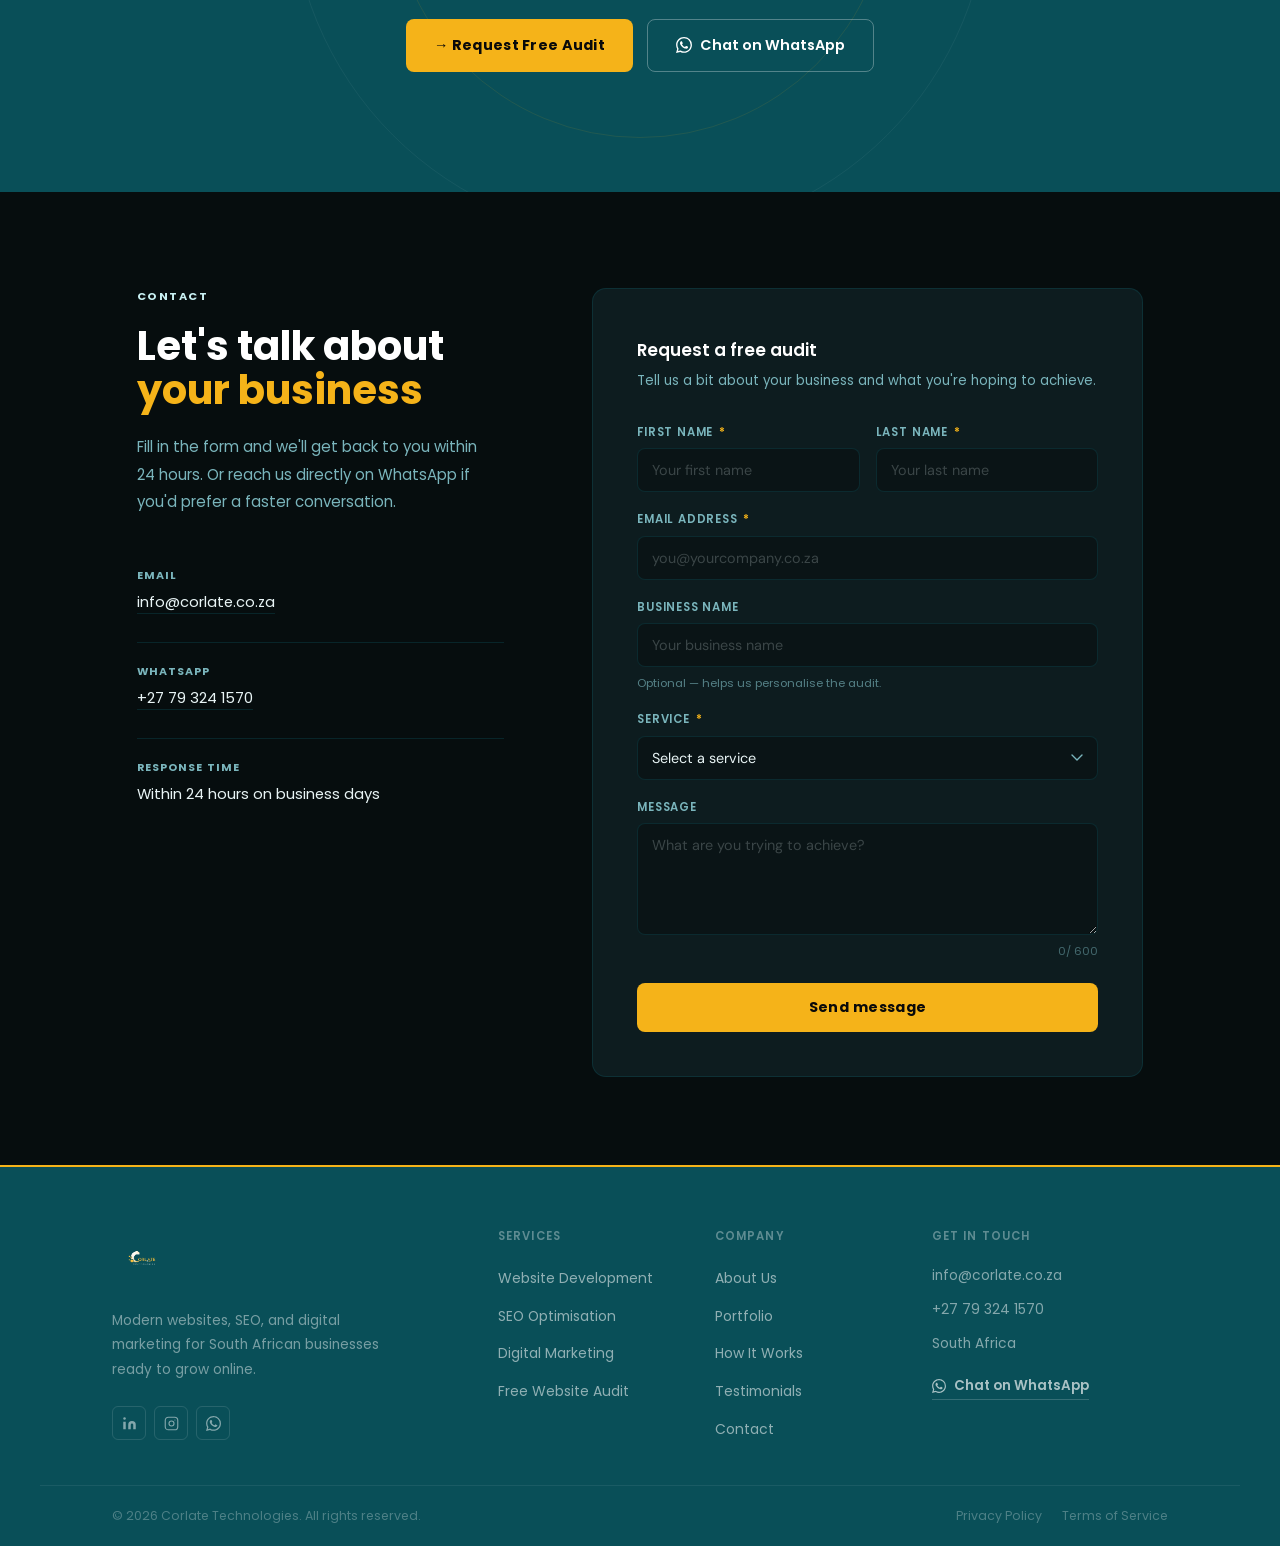
==== commit 7bd6756f: "portfolio pag done" ====
--- a/index.html
+++ b/index.html
@@ -35,7 +35,7 @@
   }
   .nav-links a:hover { color: var(--gold); }
   .nav-logo { display:flex; align-items:center; gap:10px; text-decoration:none; }
-  .nav-logo img { height:48px; width:auto; object-fit:contain; border-radius:8px; }
+  .nav-logo img { height:64px; width:auto; object-fit:contain; border-radius:8px; transform:scale(1.35); transform-origin:left center; }
   .nav-links { display:flex; gap:36px; list-style:none; }
   .nav-cta {
     background: var(--gold); color: #0a0a0a; border:none;
@@ -840,7 +840,7 @@
     nav { padding:0 5%; height: 64px; }
     .nav-links, .nav-cta { display:none; }
     .hamburger { display:flex; }
-    .nav-logo img { height: 38px; width: auto; }
+    .nav-logo img { height: 48px; width: auto; transform:scale(1.25); }
     
     section { padding:40px 5%; }
     
--- a/css/styles.css
+++ b/css/styles.css
@@ -1,7 +1,7 @@
 :root {
   --teal: #0d6e78;
   --teal-dark: #094f58;
-  --teal-light: #12a3b0;
+  --teal-light: #c8f0f2;
   --gold: #f5b319;
   --gold-light: #fac842;
   --sky: #5bd4e0;
@@ -51,7 +51,7 @@
 }
 .nav-links a:hover { color: var(--gold); }
 .nav-logo { display:flex; align-items:center; gap:10px; text-decoration:none; }
-.nav-logo img { height:48px; width:auto; object-fit:contain; border-radius:8px; }
+.nav-logo img { height:64px; width:auto; object-fit:contain; border-radius:8px; transform:scale(1.35); transform-origin:left center; }
 .nav-links { display:flex; gap:36px; list-style:none; }
 .nav-cta {
   background: var(--gold); color: #0a0a0a; border:none;
@@ -78,19 +78,17 @@
 
 /* ── HERO ── */
 #hero {
-  position: relative; width:100%; height:100vh; min-height:620px;
-  display:flex; align-items:flex-start; overflow:hidden; padding-top:200px;
-  background: linear-gradient(135deg, #0a1416 0%, #0d1c1f 100%);
+  position: relative; width:100%; height:100vh; min-height:640px;
+  display:flex; align-items:center; overflow:hidden; padding-top:140px;
+  background: linear-gradient(135deg, #060d0e 0%, #081216 60%, #0d1c1f 100%);
 }
 .hero-video {
   position:absolute; inset:0; width:100%; height:100%;
   object-fit:cover; object-position:center;
-  opacity: 0.18; z-index:0;
+  opacity: 0.12; z-index:0;
 }
 @media(max-width: 768px) {
-  .hero-video {
-    opacity: 0.12;
-  }
+  .hero-video { opacity: 0.08; }
 }
 
 /* subtle teal geometric accent */
@@ -98,12 +96,48 @@
   position:absolute; right: -100px; top:50%; transform:translateY(-50%);
   width:520px; height:520px; z-index:1;
   border-radius:60% 40% 70% 30% / 50% 60% 40% 50%;
-  background: radial-gradient(ellipse at 40% 40%, rgba(13,110,120,0.08) 0%, rgba(245,179,25,0.06) 60%, transparent 100%);
-  border: 1px solid rgba(13,110,120,0.1);
-  animation: morphBlob 12s ease-in-out infinite;
-}
-@media(max-width: 1200px) {
-  .hero-geo { display: none; }
+  background: radial-gradient(ellipse at 40% 40%, rgba(13,110,120,0.06) 0%, rgba(245,179,25,0.03) 60%, transparent 100%);
+  border: 1px solid rgba(13,110,120,0.06);
+  animation: morphBlob 14s ease-in-out infinite;
+}
+@media(max-width: 1200px) { .hero-geo { display: none; } }
+
+/* ── Layered composition */
+.hero-composition { position: absolute; right: 6%; top: 8%; width: 48%; height: 76%; z-index: 2; pointer-events: none; }
+.hc-glow { position:absolute; inset: -10% -10% -10% -10%; background: radial-gradient(ellipse at 30% 40%, rgba(200,240,242,0.06), transparent 30%), radial-gradient(ellipse at 70% 60%, rgba(13,110,120,0.06), transparent 20%); filter: blur(28px); opacity:0.95; }
+.device { position:absolute; display:block; transform-origin:center; transition: transform 0.6s cubic-bezier(0.2,0.9,0.2,1); }
+.device img { width:100%; height:100%; object-fit:cover; display:block; border-radius:8px; box-shadow: 0 12px 40px rgba(2,8,10,0.6); }
+
+.device-laptop { right: 0; bottom: 4%; width: 68%; height: 60%; transform: rotate(-4deg); }
+.device-laptop .device-frame { position:absolute; inset:6% 6% 8% 6%; border-radius:8px; pointer-events:none; }
+.device-phone { right: 38%; bottom: 36%; width: 20%; height: 36%; transform: rotate(-8deg); box-shadow: 0 18px 48px rgba(2,8,10,0.7); border-radius:14px; }
+.device-camera { right: -4%; top: -6%; width: 22%; height: 28%; transform: rotate(6deg); border-radius:14px; overflow:hidden; }
+.device-camera img { object-fit:cover; border-radius:12px; box-shadow: 0 14px 40px rgba(2,8,10,0.6); }
+.device-server { right: 10%; bottom: 62%; width: 12%; height: 18%; display:flex; align-items:center; justify-content:center; background: linear-gradient(180deg, rgba(18,163,176,0.12), rgba(9,79,88,0.12)); border-radius:10px; box-shadow: inset 0 1px 0 rgba(255,255,255,0.02), 0 10px 30px rgba(2,8,10,0.6); }
+.server-stack svg { color: var(--teal-light); opacity:0.95; }
+
+/* floating animations */
+@keyframes floatY { 0%{ transform: translateY(0) } 50%{ transform: translateY(-8px) } 100%{ transform: translateY(0) } }
+.device-laptop { animation: floatY 8s ease-in-out infinite; }
+.device-phone { animation: floatY 6.5s ease-in-out infinite; }
+.device-camera { animation: floatY 9s ease-in-out infinite; }
+.device-server { animation: floatY 7.5s ease-in-out infinite; }
+
+/* service pills */
+.hero-service-pills { display:flex; gap:10px; margin-top:18px; }
+.hero-service-pills .pill { background: rgba(13,110,120,0.12); border: 1px solid rgba(13,110,120,0.18); color: var(--teal-light); padding:8px 12px; border-radius:999px; font-weight:600; font-size:0.86rem; }
+
+@media (max-width: 1100px) {
+  .hero-composition { width: 52%; height:66%; right:4%; }
+  .device-laptop { width:72%; height:60%; }
+  .device-phone { right: 34%; bottom: 34%; width: 18%; height: 34%; }
+}
+@media (max-width: 900px) {
+  #hero { padding-top:110px; min-height:520px; }
+  .hero-composition { position: absolute; right: 6%; top: 42%; width: 40%; height: 46%; opacity:0.95; }
+  .device-laptop { width:100%; height:100%; right:0; bottom:0; transform:none; }
+  .device-phone, .device-camera, .device-server { display:none; }
+  .hero-content { max-width: 100%; padding-right: 6%; }
 }
 @keyframes morphBlob {
   0%,100%{ border-radius:60% 40% 70% 30%/50% 60% 40% 50%; }
@@ -251,10 +285,10 @@
 /* ── STATS RIBBON ── */
 #stats {
   padding: 0;
-  background: var(--teal-dark);
+  background: linear-gradient(135deg, rgba(200,240,242,0.12), rgba(13,110,120,0.2));
   margin-top: 6px;
-  border-top: 4px solid var(--gold);
-  box-shadow: 0 -4px 0 var(--gold), 0 -12px 40px rgba(9,79,88,0.18);
+  border-top: 4px solid var(--teal-light);
+  box-shadow: 0 -4px 0 var(--teal-light), 0 -12px 40px rgba(9,79,88,0.16);
 }
 .stats-inner {
   display:grid; grid-template-columns:repeat(4,1fr);
@@ -262,16 +296,19 @@
 }
 .stat-item {
   padding:42px 40px;
-  border-right:1px solid rgba(255,255,255,0.1);
-  transition: background 0.3s;
+  border-right:1px solid rgba(200,240,242,0.18);
+  transition: background 0.3s, transform 0.3s;
 }
 .stat-item:last-child { border-right:none; }
-.stat-item:hover { background: rgba(255,255,255,0.05); }
+.stat-item:hover {
+  background: rgba(200,240,242,0.08);
+  transform: translateY(-2px);
+}
 .stat-num {
   font-family:'Poppins',sans-serif; font-weight:700;
-  font-size:2.6rem; color:var(--gold); line-height:1;
-}
-.stat-desc { font-size:0.82rem; color:rgba(255,255,255,0.6); margin-top:6px; letter-spacing:0.02em; }
+  font-size:2.6rem; color:var(--teal-light); line-height:1;
+}
+.stat-desc { font-size:0.82rem; color:rgba(232,244,245,0.82); margin-top:6px; letter-spacing:0.02em; }
 
 /* ── SERVICES — 3D FLIP CARDS ── */
 #services {
@@ -856,7 +893,7 @@
   nav { padding:0 5%; height: 64px; }
   .nav-links, .nav-cta { display:none; }
   .hamburger { display:flex; }
-  .nav-logo img { height: 40px; width: auto; }
+  .nav-logo img { height: 48px; width: auto; transform:scale(1.25); }
   
   section { padding:40px 5%; }
   
--- a/css/footer.css
+++ b/css/footer.css
@@ -24,10 +24,10 @@
 
 /* ─── BRAND COLUMN ───────────────────────────────── */
 .ft-brand img {
-  height: 100px;
+  height: 64px;
   width: auto;
   object-fit: contain;
-  object-position: left;
+  border-radius: 8px;
   display: block;
   margin-bottom: 18px;
 }
--- a/css/layout.css
+++ b/css/layout.css
@@ -34,11 +34,13 @@
 }
 
 .nav-logo img {
-  height: 48px;
+  height: 64px;
   width: auto;
   object-fit: contain;
   border-radius: 8px;
   display: block;
+  transform: scale(1.35);
+  transform-origin: left center;
 }
 
 .nav-links {
@@ -182,10 +184,10 @@
 }
 
 .ft-brand img {
-  height: 100px;
+  height: 64px;
   width: auto;
   object-fit: contain;
-  object-position: left;
+  border-radius: 8px;
   display: block;
   margin-bottom: 18px;
 }
@@ -218,7 +220,8 @@
   }
 
   .nav-logo img {
-    height: 40px;
+    height: 48px;
+    transform: scale(1.25);
   }
 }
 
